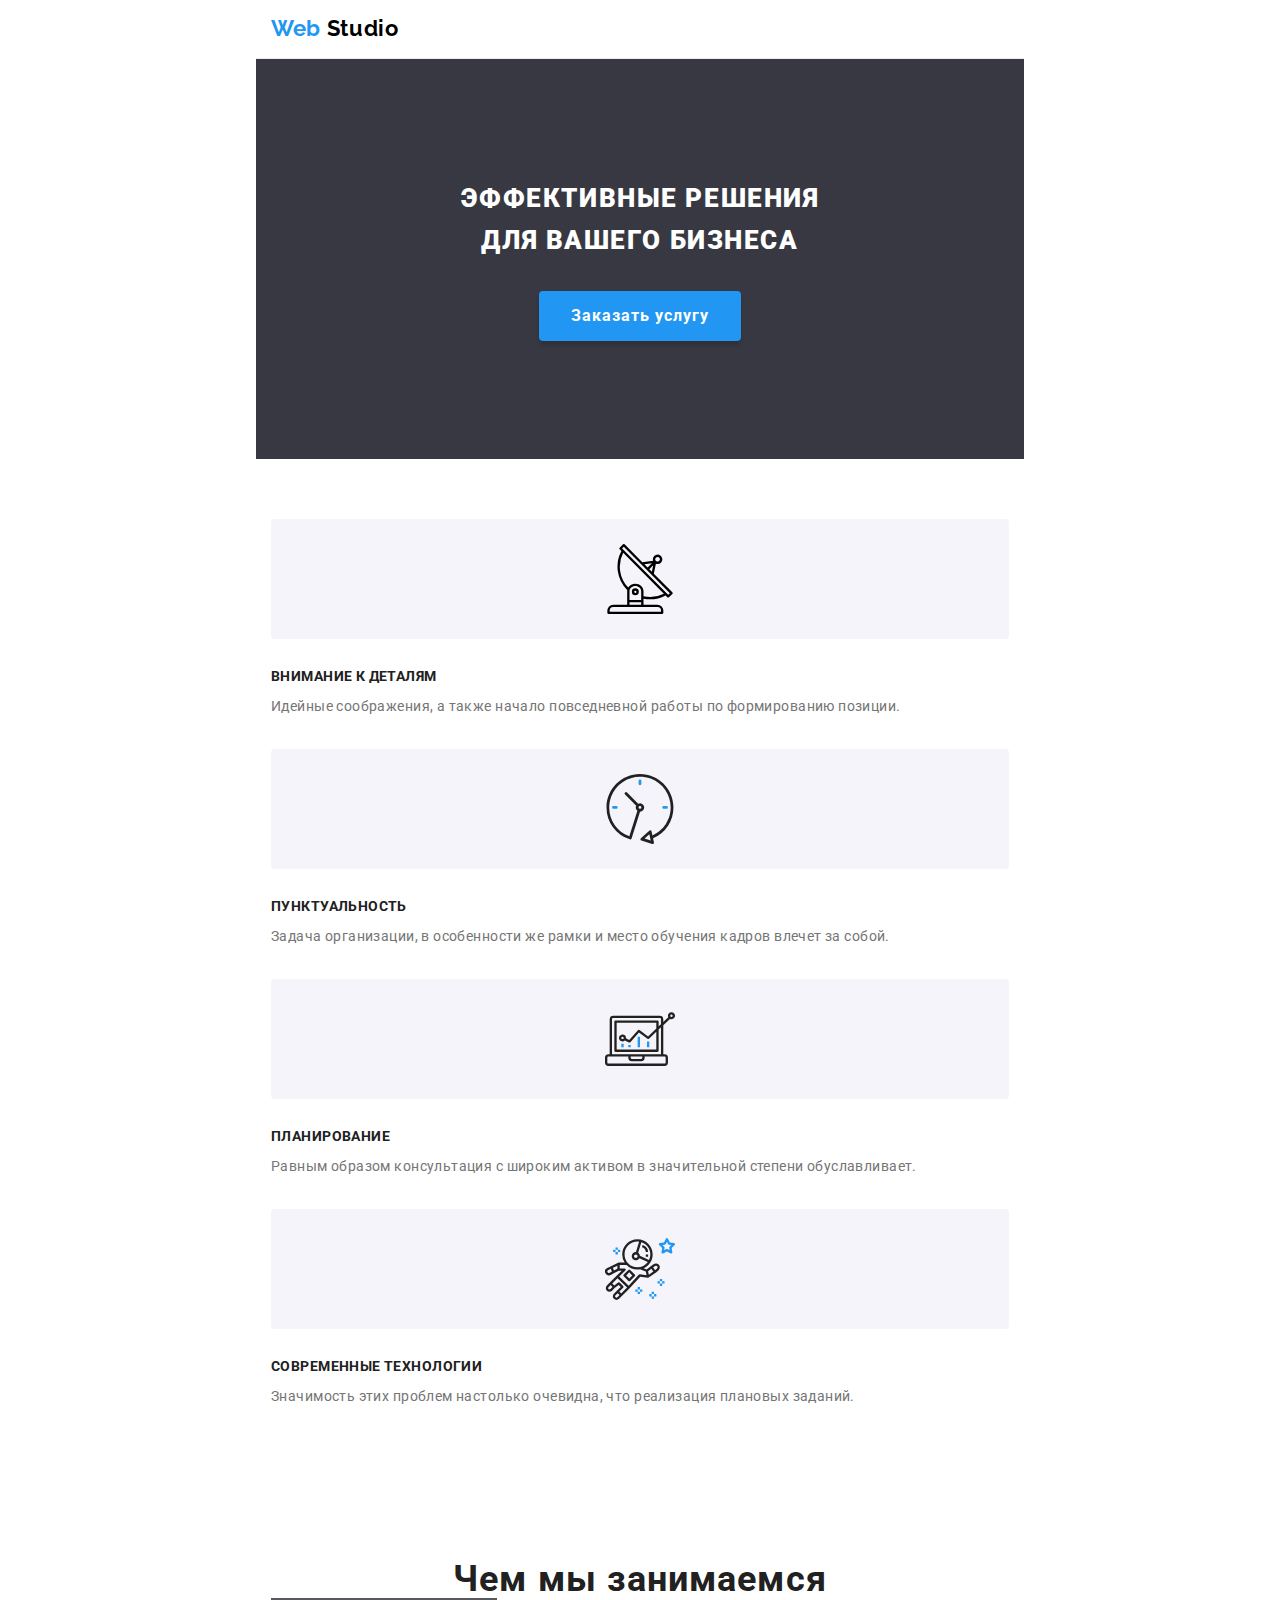
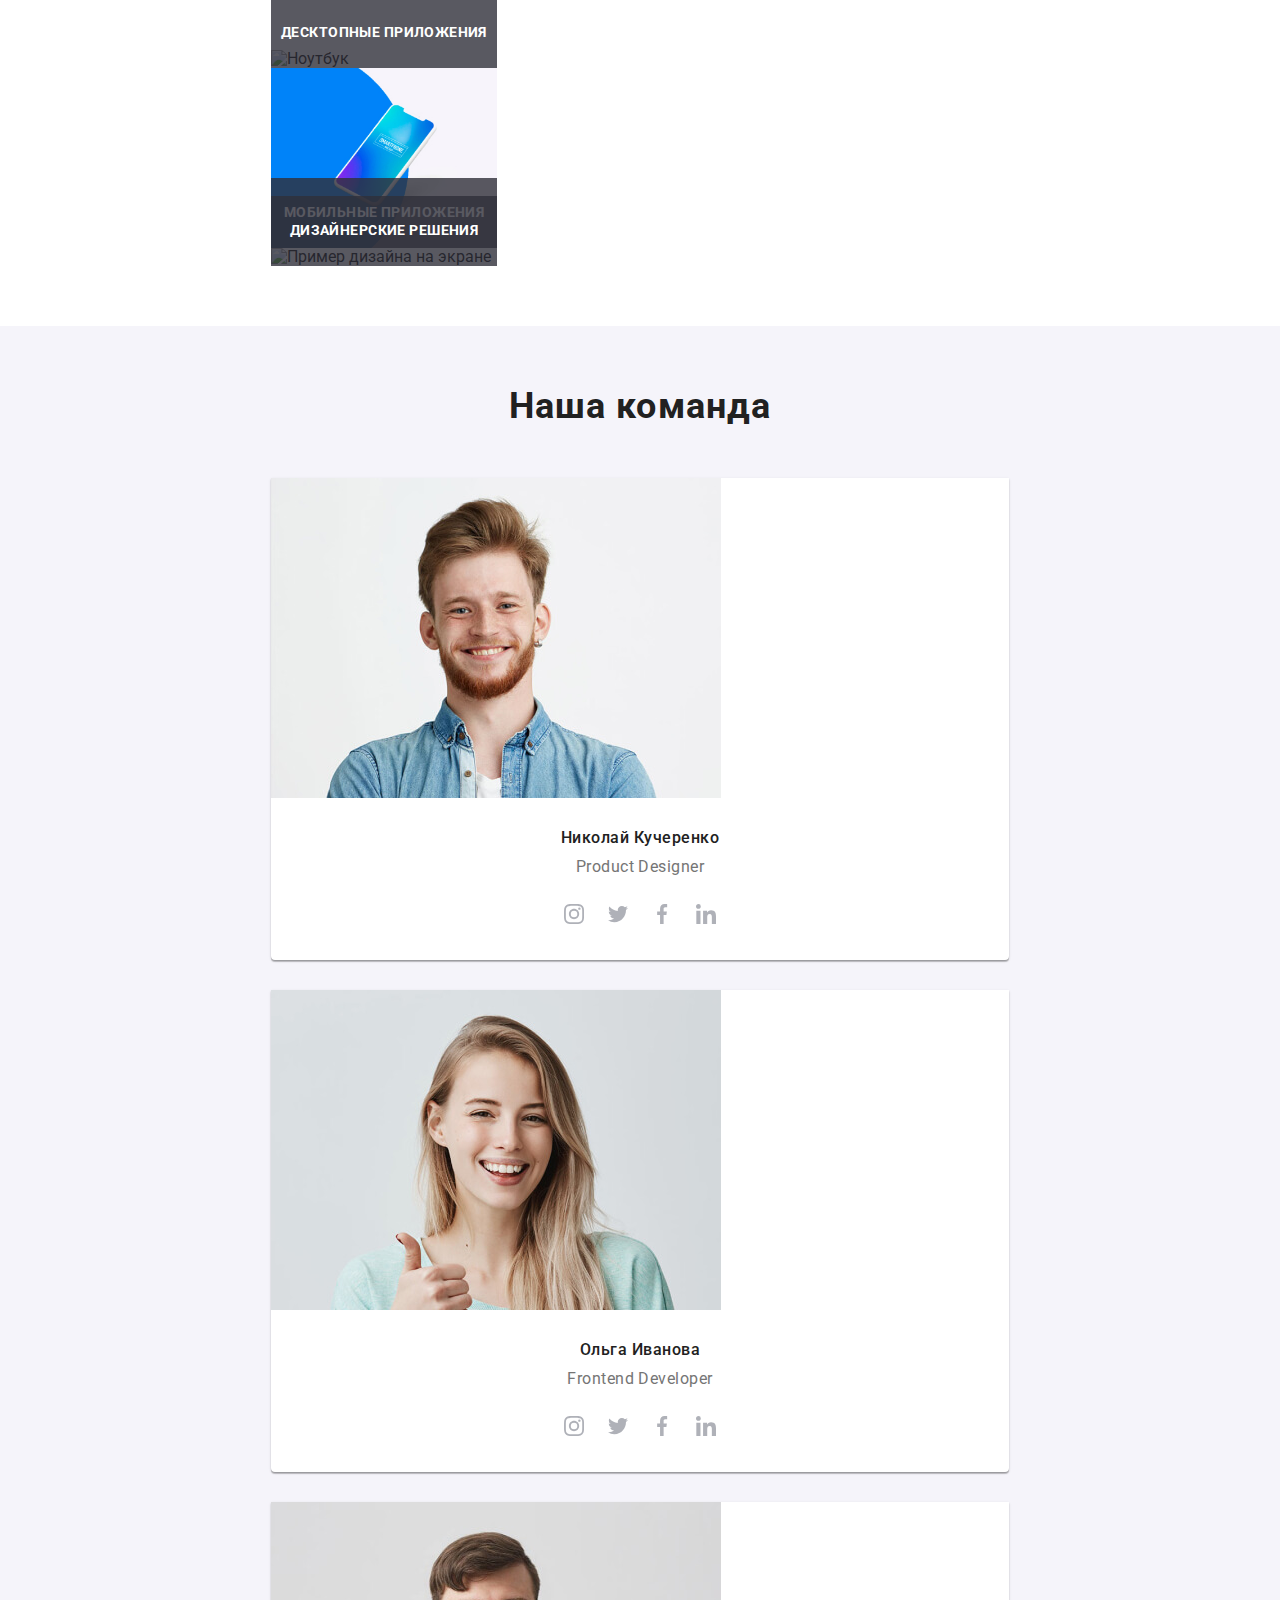
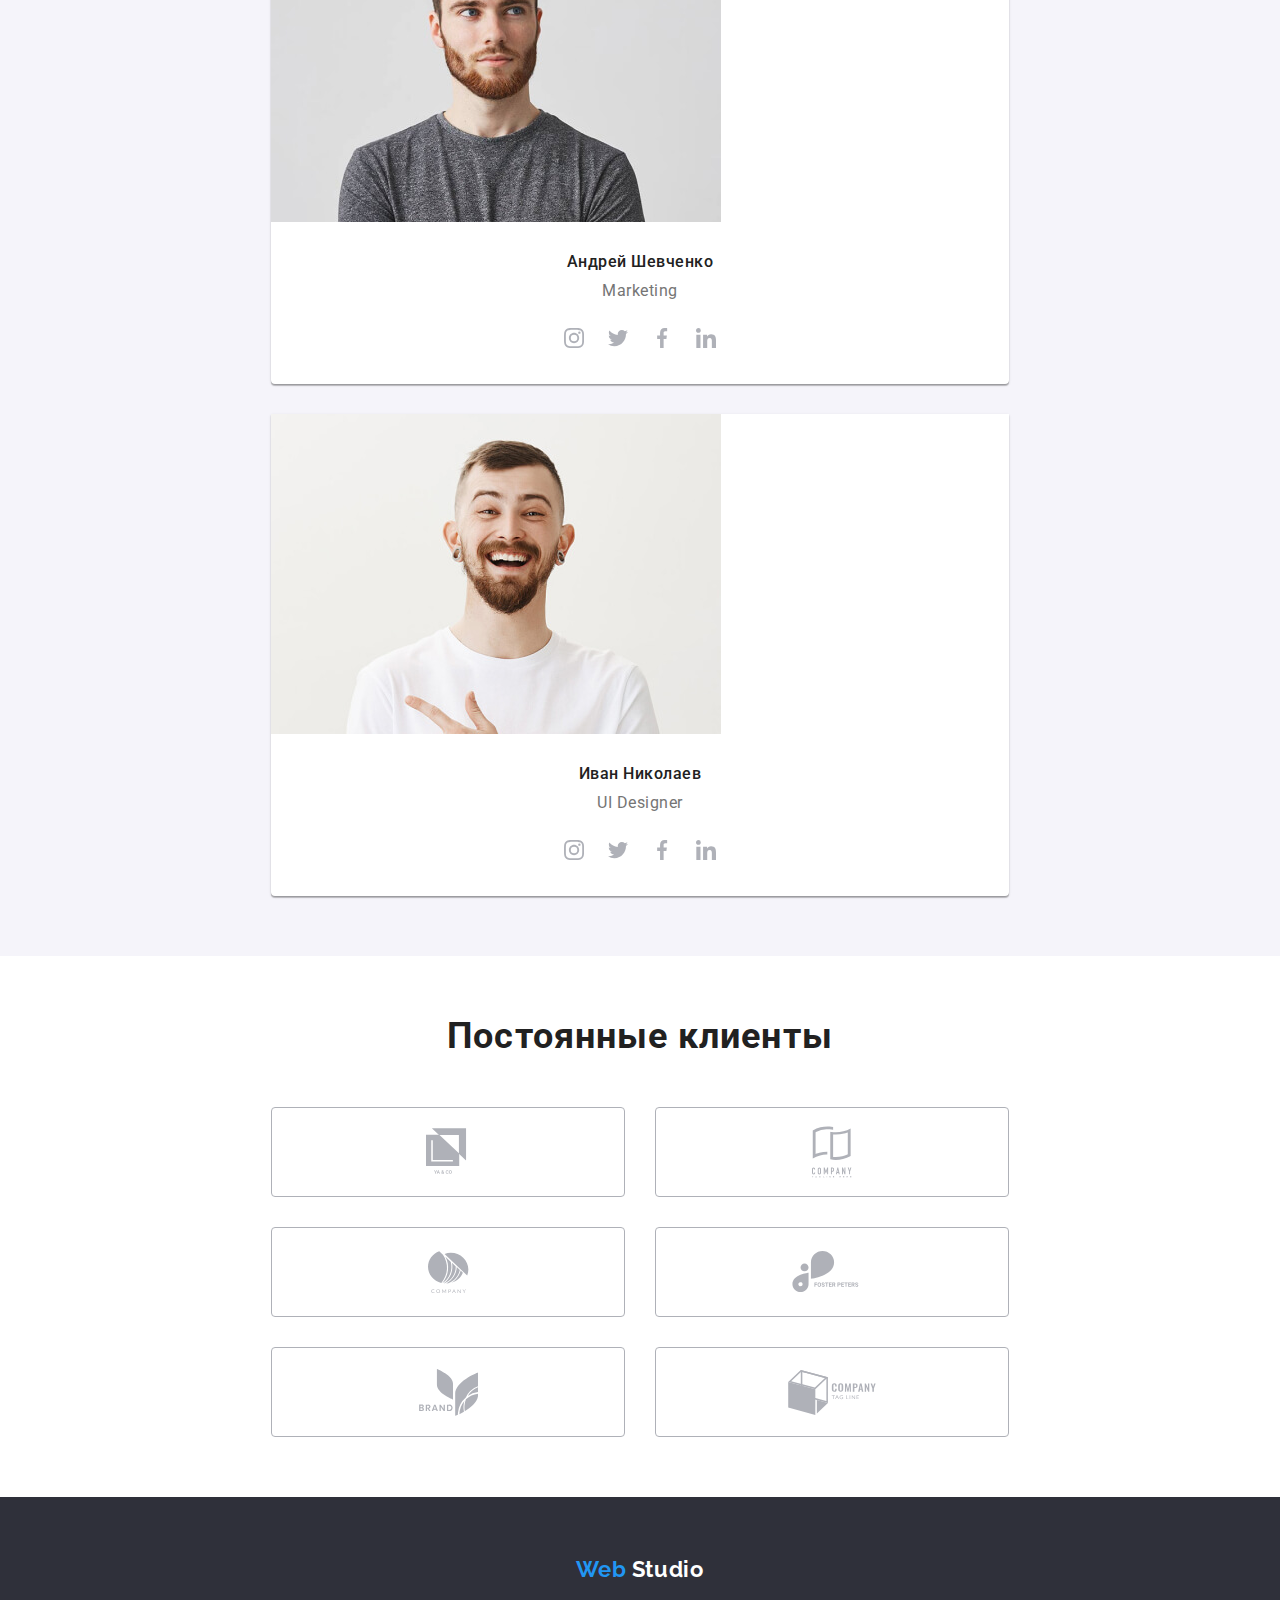
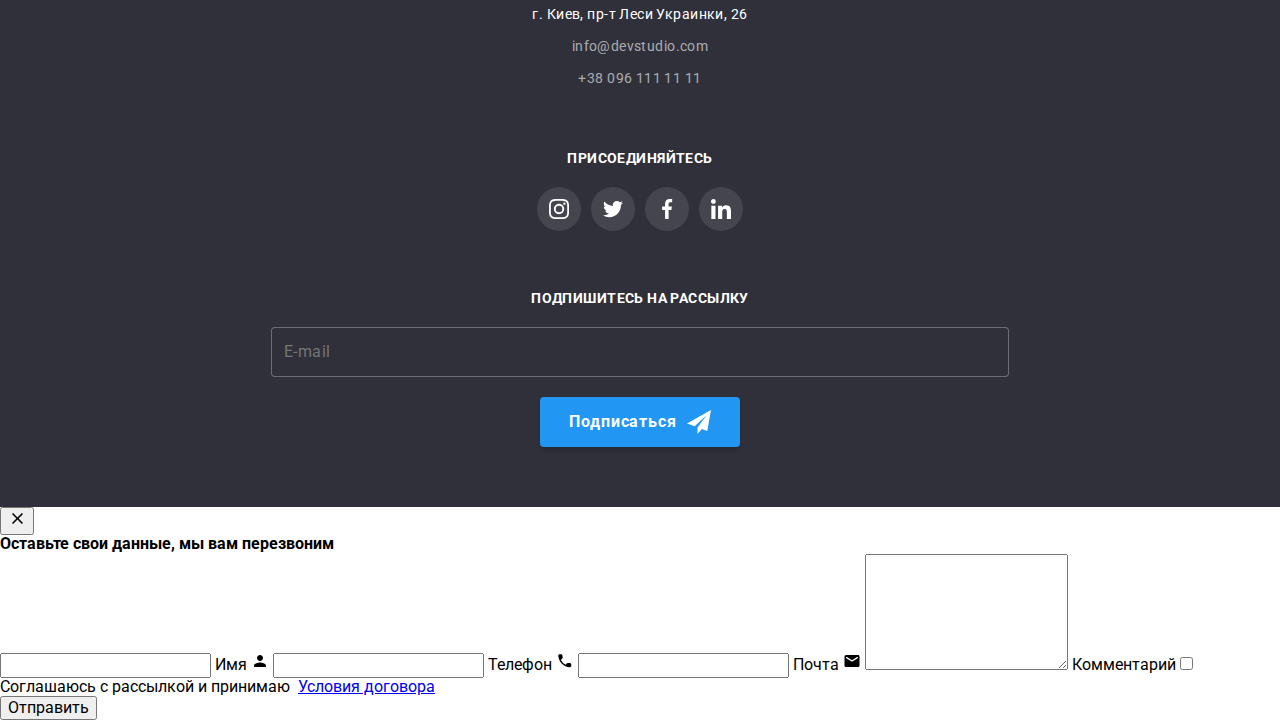
==== index.html @ b55b7151 "Додає mobile стилі для _index окрім _order-modal" ====
<!DOCTYPE html>
<html lang="ru">

<head>
  <meta charset="UTF-8" />
  <meta name="viewport" content="width=device-width, initial-scale=1.0" />
  <title lang="en">Web Studio v.1</title>
  <link href="https://fonts.googleapis.com/css2?family=Raleway:wght@700&family=Roboto:wght@400;500;700;900&display=swap"
    rel="stylesheet" />
  <link rel="stylesheet"
    href="https://cdnjs.cloudflare.com/ajax/libs/modern-normalize/0.6.0/modern-normalize.min.css" />
  <link rel="stylesheet" href="./css/main.min.css" />
</head>

<body>
  <!-- header -->
  <header class="header">
    <div class="header__container">
      <a class="logo" lang="en" href="./index.html">Web <span class="logo__studio">Studio</span></a>
      <div class="header__mobile-menu">
        <nav class="header-nav">
          <ul class="header-nav__list">
            <li class="header-nav__item">
              <a class="header-nav__link header-nav__link--current" href="./index.html">Студия</a>
            </li>
            <li class="header-nav__item">
              <a class="header-nav__link" href="./portfolio.html">Портфолио</a>
            </li>
            <li class="header-nav__item"><a class="header-nav__link" href="">Контакты</a></li>
          </ul>
        </nav>
        <address class="header-address">
          <a class="header-address__link" lang="en" href="mailto:info@devstudio.com"><svg class="header-address__icon"
              width="16px" height="11.2px">
              <use href="./images/symbol-defs.svg#envelope" width="16" height="11.2"></use>
            </svg>info@devstudio.com</a>
          <a class="header-address__link" href="tel:+380961111111"><svg class="header-address__icon" width="10px"
              height="14.94px">
              <use href="./images/symbol-defs.svg#smartphone"></use>
            </svg>+38 096 111 11 11</a>
        </address>
      </div>
    </div>
  </header>
  <!-- main -->
  <main class="index-main">
    <section class="hero">
      <!-- background image -->
      <h1 class="hero__header">
        эффективные решения<br />
        для вашего бизнеса
      </h1>
      <button class="hero__btn" data-open-modal>Заказать услугу</button>
    </section>
    <!-- Преимущества (нужно спрятать h2) -->
    <section class="advantages">
      <div class="advantages__container">
        <h2 class="advantages__header">Преимущества</h2>
        <ul class="advantages__list">
          <li class="advantages__item">
            <div class="advantages__icon-box"><svg class="advantages__icon" aria-label="antenna">
                <use href="./images/symbol-defs.svg#antenna"></use>
              </svg></div>
            <h3 class="advantages__title">Внимание к деталям</h3>
            <p class="advantages__description">
              Идейные соображения, а также начало повседневной работы по
              формированию позиции.
            </p>
          </li>
          <li class="advantages__item">
            <div class="advantages__icon-box">
              <svg class="advantages__icon" aria-label="analog clock">
                <use href="./images/symbol-defs.svg#clock"></use>
              </svg>
            </div>
            <h3 class="advantages__title">Пунктуальность</h3>
            <p class="advantages__description">
              Задача организации, в особенности же рамки и место обучения
              кадров влечет за собой.
            </p>
          </li>
          <li class="advantages__item">
            <div class="advantages__icon-box">
              <svg class="advantages__icon" aria-label="diagram">
                <use href="./images/symbol-defs.svg#diagram"></use>
              </svg>
            </div>
            <h3 class="advantages__title">Планирование</h3>
            <p class="advantages__description">
              Равным образом консультация с широким активом в значительной
              степени обуславливает.
            </p>
          </li>
          <li class="advantages__item">
            <div class="advantages__icon-box">
              <svg class="advantages__icon" aria-label="astronaut">
                <use href="./images/symbol-defs.svg#astronaut"></use>
              </svg>
            </div>
            <h3 class="advantages__title">Современные технологии</h3>
            <p class="advantages__description">
              Значимость этих проблем настолько очевидна, что реализация
              плановых заданий.
            </p>
          </li>
        </ul>
      </div>
    </section>
    <!-- чем мы занимаемся -->
    <section class="works">
      <div class="works__container">
        <h2 class="works__header">Чем мы занимаемся</h2>
        <ul class="works__list">
          <li class="works__item">
            <img srcset="./images/works/Десктопные приложения@x2.jpg x2, ./images/works/Десктопные приложения@x3.jpg x3"
              src="./images/laptop.jpg" width="370" alt="Ноутбук" />
            <h3 class="works__title">Десктопные приложения</h3>
          </li>
          <li class="works__item">
            <img srcset="./images/works/Мобильные приложения@x2.jpg x2, ./images/works/Мобильные приложения@x3.jpg x3"
              src="./images/smartphone.jpg" width="370" alt="Смартфон" />
            <h3 class="works__title">Мобильные приложения</h3>
          </li>
          <li class="works__item">
            <img srcset="./images/works/Дизайнерские решения@x2.jpg x2, ./images/works/Дизайнерские решения@x3.jpg x3"
              src="./images/monitor.jpg" width="370" alt="Пример дизайна на экране" />
            <h3 class="works__title">Дизайнерские решения</h3>
          </li>
        </ul>
      </div>
    </section>
    <!-- наша команда -->
    <section class="team">
      <div class="team__container">
        <h2 class="team__header">Наша команда</h2>
        <ul class="team__list">
          <!-- Николай Кучеренко -->
          <li class="team__item">
            <img srcset="./images/team/1@2x.jpg x2, ./images/team/1@3x.jpg x3" src="./images/team/1.jpg"
              alt="Николай Кучеренко" />
            <h3 class="team__name">Николай Кучеренко</h3>
            <p class="team__profession">Product Designer</p>
            <!-- Cсылки на соц сети -->
            <ul class="social-list">
              <li class="social-list__item">
                <a class="social-list__link" href="">
                  <svg class="social-list__icon" aria-label="instagram">
                    <use href="./images/symbol-defs.svg#instagram"></use>
                  </svg>
                </a>
              </li>
              <li class="social-list__item">
                <a class="social-list__link" href=""><svg class="social-list__icon" aria-label="twitter">
                    <use href="./images/symbol-defs.svg#twitter"></use>
                  </svg></a>
              </li>
              <li class="social-list__item">
                <a class="social-list__link" href=""><svg class="social-list__icon" aria-label="facebook">
                    <use href="./images/symbol-defs.svg#facebook"></use>
                  </svg></a>
              </li>
              <li class="social-list__item">
                <a class="social-list__link" href=""><svg class="social-list__icon" aria-label="linkedin">
                    <use href="./images/symbol-defs.svg#linkedin"></use>
                  </svg></a>
              </li>
            </ul>
          </li>
          <!-- Ольга Иванова -->
          <li class="team__item">
            <img srcset="./images/team/2@2x.jpg x2, ./images/team/2@3x.jpg x3" src="./images/team/2.jpg"
              alt="Marta Stewart" />
            <h3 class="team__name">Ольга Иванова</h3>
            <p class="team__profession">Frontend Developer</p>
            <!-- Cсылки на соц сети -->
            <ul class="social-list">
              <li class="social-list__item">
                <a class="social-list__link" href="">
                  <svg class="social-list__icon" aria-label="instagram">
                    <use href="./images/symbol-defs.svg#instagram"></use>
                  </svg>
                </a>
              </li>
              <li class="social-list__item">
                <a class="social-list__link" href=""><svg class="social-list__icon" aria-label="twitter">
                    <use href="./images/symbol-defs.svg#twitter"></use>
                  </svg></a>
              </li>
              <li class="social-list__item">
                <a class="social-list__link" href=""><svg class="social-list__icon" aria-label="facebook">
                    <use href="./images/symbol-defs.svg#facebook"></use>
                  </svg></a>
              </li>
              <li class="social-list__item">
                <a class="social-list__link" href=""><svg class="social-list__icon" aria-label="linkedin">
                    <use href="./images/symbol-defs.svg#linkedin"></use>
                  </svg></a>
              </li>
            </ul>
          </li>
          <!-- Андрей Шевченко -->
          <li class="team__item">
            <img srcset="./images/team/3@2x.jpg x2, ./images/team/3@3x.jpg x3" src="./images/team/3.jpg"
              alt="Robert Jakis" />
            <h3 class="team__name">Андрей Шевченко</h3>
            <p class="team__profession">Marketing</p>
            <!-- Ссылки на соцсети -->
            <ul class="social-list">
              <li class="social-list__item">
                <a class="social-list__link" href="">
                  <svg class="social-list__icon" aria-label="instagram">
                    <use href="./images/symbol-defs.svg#instagram"></use>
                  </svg>
                </a>
              </li>
              <li class="social-list__item">
                <a class="social-list__link" href=""><svg class="social-list__icon" aria-label="twitter">
                    <use href="./images/symbol-defs.svg#twitter"></use>
                  </svg></a>
              </li>
              <li class="social-list__item">
                <a class="social-list__link" href=""><svg class="social-list__icon" aria-label="facebook">
                    <use href="./images/symbol-defs.svg#facebook"></use>
                  </svg></a>
              </li>
              <li class="social-list__item">
                <a class="social-list__link" href=""><svg class="social-list__icon" aria-label="linkedin">
                    <use href="./images/symbol-defs.svg#linkedin"></use>
                  </svg></a>
              </li>
            </ul>
          </li>
          <!-- Иван Николаев -->
          <li class="team__item">
            <img srcset="./images/team/4@2x.jpg x2, ./images/team/4@3x.jpg x3" src="./images/team/4.jpg"
              alt="Martin Doe" />
            <h3 class="team__name">Иван Николаев</h3>
            <p class="team__profession">UI Designer</p>
            <!-- Cсылки на соц сети -->
            <ul class="social-list">
              <li class="social-list__item">
                <a class="social-list__link" href="">
                  <svg class="social-list__icon" aria-label="instagram">
                    <use href="./images/symbol-defs.svg#instagram"></use>
                  </svg>
                </a>
              </li>
              <li class="social-list__item">
                <a class="social-list__link" href=""><svg class="social-list__icon" aria-label="twitter">
                    <use href="./images/symbol-defs.svg#twitter"></use>
                  </svg></a>
              </li>
              <li class="social-list__item">
                <a class="social-list__link" href=""><svg class="social-list__icon" aria-label="facebook">
                    <use href="./images/symbol-defs.svg#facebook"></use>
                  </svg></a>
              </li>
              <li class="social-list__item">
                <a class="social-list__link" href=""><svg class="social-list__icon" aria-label="linkedin">
                    <use href="./images/symbol-defs.svg#linkedin"></use>
                  </svg></a>
              </li>
            </ul>
          </li>
        </ul>
      </div>
    </section>
    <!-- постоянные клиенты -->
    <section class="clients">
      <div class="clients__container">
        <h2 class="clients__header">Постоянные клиенты</h2>
        <ul class="clients__list">
          <li class="clients__item">
            <a class="clients__link" href=""><svg class="clients__icon" aria-label="client-1 logo" width="44.27"
                height="49.23">
                <use href="./images/symbol-defs.svg#client-1"></use>
              </svg></a>
          </li>
          <li class="clients__item">
            <a class="clients__link" href=""><svg class="clients__icon" aria-label="client-2 logo" width="40"
                height="52">
                <use href="./images/symbol-defs.svg#client-2"></use>
              </svg></a>
          </li>
          <li class="clients__item">
            <a class="clients__link" href=""><svg class="clients__icon" aria-label="client-3 logo" width="41"
                height="42.6">
                <use href="./images/symbol-defs.svg#client-3"></use>
              </svg></a>
          </li>
          <li class="clients__item">
            <a class="clients__link" href=""><svg class="clients__icon" aria-label="client-4 logo" width="79.66"
                height="42.02">
                <use href="./images/symbol-defs.svg#client-4"></use>
              </svg></a>
          </li>
          <li class="clients__item">
            <a class="clients__link" href=""><svg class="clients__icon" aria-label="client-5 logo" width="59"
                height="47">
                <use href="./images/symbol-defs.svg#client-5"></use>
              </svg></a>
          </li>
          <li class="clients__item">
            <a class="clients__link" href=""><svg class="clients__icon" aria-label="client-6 logo" width="88.48"
                height="45.44">
                <use href="./images/symbol-defs.svg#client-6"></use>
              </svg></a>
          </li>
        </ul>
      </div>
    </section>
  </main>
  <!-- footer -->
  <footer class="footer">
    <div class="footer__container">
      <div class="footer__address">
        <a class="logo" lang="en" href="./index.html">Web <span class="logo__studio-white">Studio</span></a>
        <address class="address">
          <p class="address__location">г. Киев, пр-т Леси Украинки, 26</p>
          <a class="address__link mail" lang="en" href="mailto:info@devstudio.com">info@devstudio.com</a>
          <a class="address__link tel" href="tel:+380961111111">+38 096 111 11 11</a>
        </address>
      </div>
      <!-- присоединяйтесь -->
      <div class="connect">
        <b class="connect__title">присоединяйтесь</b>
        <ul class="connect__list">
          <li class="connect__item">
            <a class="connect__link" href="">
              <svg class="connect__icon" aria-label="instagram">
                <use href="./images/symbol-defs.svg#instagram"></use>
              </svg>
            </a>
          </li>
          <li class="connect__item">
            <a class="connect__link" href=""><svg class="connect__icon" aria-label="twitter">
                <use href="./images/symbol-defs.svg#twitter"></use>
              </svg></a>
          </li>
          <li class="connect__item">
            <a class="connect__link" href=""><svg class="connect__icon" aria-label="facebook">
                <use href="./images/symbol-defs.svg#facebook"></use>
              </svg></a>
          </li>
          <li class="connect__item">
            <a class="connect__link" href=""><svg class="connect__icon" aria-label="linkedin">
                <use href="./images/symbol-defs.svg#linkedin"></use>
              </svg></a>
          </li>
        </ul>
      </div>
      <!-- подписаться на рассылку -->
      <div class="subscribe">
        <!-- e-mail -->
        <b class="subscribe__title">Подпишитесь на рассылку</b>
        <form class="subscribe__form" action="#" method="POST">
          <label for="subscribe-email"></label>
          <input class="subscribe__input" type="email" id="subscribe-email" placeholder="E-mail">
          <button class="subscribe__btn"><span>Подписаться</span>
            <svg class="subscribe__icon" aria-label="icon-send" width="24" height="24">
              <use href="./images/symbol-defs.svg#icon_send"></use>
            </svg>
          </button>
        </form>
      </div>
    </div>
  </footer>
  <div class="backdrop is-hidden" data-backdrop>
    <div class="order-modal">
      <button class="order-modal__close-btn" data-close-modal>
        <svg class="order-modal__icon" aria-label="icon-close" width="18" height="18">
          <use href="./images/symbol-defs.svg#close-black"></use>
        </svg>
      </button>
      <form class="order-form" action="#" method="POST">
        <b class="order-form__header">Оставьте свои данные, мы вам перезвоним</b>
        <div class="order-form__content" role="group">
          <label class="order-form__form-field">
            <input class="order-form__input" type="text" name="client-name" placeholder=" ">
            <span class="order-form__title">Имя</span>
            <svg class="order-form__icon" width="18" height="18">
              <use href="./images/symbol-defs.svg#person-black"></use>
            </svg>
          </label>
          <label class="order-form__form-field">
            <input class="order-form__input" type="tel" name="client-tel" placeholder=" ">
            <span class="order-form__title">Телефон</span>
            <svg class="order-form__icon" width="18" height="18">
              <use href="./images/symbol-defs.svg#phone-black"></use>
            </svg>
          </label>
          <label class="order-form__form-field">
            <input class="order-form__input" type="email" name="client-email" placeholder=" ">
            <span class="order-form__title">Почта</span>
            <svg class="order-form__icon" width="18" height="18">
              <use href="./images/symbol-defs.svg#email-black"></use>
            </svg>
          </label>
          <label class="order-form__form-field">
            <textarea class="order-form__comment" name="comment" rows="6" placeholder=" "></textarea>
            <span class="order-form__comment-title">Комментарий</span>
          </label>
          <label class="order-form__conditions">
            <input class="order-form__checkbox" type="checkbox" name="conditions">
            <span class="order-form__checkbox-custom"></span>
            <span class="order-form__conditions-title">Соглашаюсь с рассылкой и принимаю&nbsp;</span>
            <a class="order-form__conditions-link" href="#">Условия договора</a>
          </label>
        </div>
        <button class="order-form__submit-btn" type="submit">Отправить</button>
      </form>
    </div>
  </div>
  <script>
    const refs = {
      openModalBtn: document.querySelector('[data-open-modal]'),
      closeModalBtn: document.querySelector('[data-close-modal]'),
      backdrop: document.querySelector('[data-backdrop]'),
    };

    refs.openModalBtn.addEventListener('click', toggleModal);
    refs.closeModalBtn.addEventListener('click', toggleModal);

    refs.backdrop.addEventListener('click', logBackdropClick);

    function toggleModal() {
      refs.backdrop.classList.toggle('is-hidden');
    }

    function logBackdropClick() {
      console.log('Это клик в бекдроп');
    }
  </script>
  <script>
    (() => {
      document
        .querySelector('.order-form')
        .addEventListener('submit', e => {
          e.preventDefault();

          new FormData(e.currentTarget).forEach((value, name) =>
            console.log(`${name}: ${value}`),
          );

          e.currentTarget.reset();
        });
    })();
  </script>
</body>

</html>
---- css/main.min.css ----
body{margin:0;font-family:roboto, sans-serif}img{display:block;max-width:100%}.connect__title,.subscribe__title{display:block;font-weight:bold;font-size:14px;line-height:1.14;letter-spacing:0.03em;text-transform:uppercase}.hero__btn,.subscribe__btn{background-color:#2196f3;color:#fff;font-weight:700;font-size:16px;line-height:1.87;letter-spacing:0.06em;border:0;border-radius:4px;-webkit-box-shadow:0px 4px 4px rgba(0,0,0,0.15);box-shadow:0px 4px 4px rgba(0,0,0,0.15);cursor:pointer}.header__container,.hero,.advantages__container,.works__container,.team__container,.clients__container,.footer__container{margin:0 auto;padding:0 15px}@media screen and (min-width: 480px){.header__container,.hero,.advantages__container,.works__container,.team__container,.clients__container,.footer__container{width:480px}}@media screen and (min-width: 768px){.header__container,.hero,.advantages__container,.works__container,.team__container,.clients__container,.footer__container{width:768px}}.works__header,.team__header,.clients__header{margin-top:0;margin-bottom:30px;text-align:center;color:#212121;font-weight:700;font-size:36px;letter-spacing:0.03em}@media screen and (min-width: 1200px){.works__header,.team__header,.clients__header{margin-bottom:50px}}.advantages,.works,.team,.clients{padding:94px 0}@media screen and (max-width: 1599px){.advantages,.works,.team,.clients{padding:60px 0}}.social-list__icon,.connect__icon{display:block;width:20px;height:20px;fill:currentColor}.social-list__link,.connect__link{display:block;padding:12px 12px;border:0;border-radius:50%}.header__container .logo,.footer__address .logo{font-family:raleway;color:#2196f3;font-weight:700;font-size:22px;line-height:1.18;letter-spacing:0.03em;text-decoration:none}.advantages__header{position:absolute;clip:rect(0 0 0 0);width:1px;height:1px;margin:-1px}.header--portfolio{border-bottom:1px solid #ececec}.header__container{padding:16px 15px;position:relative;display:-webkit-box;display:-ms-flexbox;display:flex;-webkit-box-align:center;-ms-flex-align:center;align-items:center;border-bottom:1px solid #ececec}.header__container .logo__studio{color:#000000}.header__mobile-menu{display:none;position:absolute;top:100%;left:0;width:100%;padding:60px 0;background-color:#fff;border-top:1px solid #ececec}.header__mobile-menu.is-open{display:block}.header-nav__list{list-style-type:none}@media screen and (min-width: 480px){.header-nav__list{margin:0;text-align:center;margin-bottom:60px;padding:0}}.header-nav__item{display:block}.header-nav__link{position:relative;display:inline-block;padding:32px 0;color:var(--dark-gray-color);font-weight:500;font-size:14px;line-height:1.14;letter-spacing:0.02em;text-decoration:none;-webkit-transition:color 250ms cubic-bezier(0.4, 0, 0.2, 1);transition:color 250ms cubic-bezier(0.4, 0, 0.2, 1)}.header-nav__link:hover,.header-nav__link:focus,.header-nav__link--current{color:#2196f3}@media screen and (min-width: 480px){.header-nav__link{padding:8px 0}}.header-nav__link--current::before{position:absolute;content:"";display:block;width:100%;height:4px;bottom:0;left:0;background-color:#2196f3;border-radius:2px;-webkit-transition:250ms cubic-bezier(0.4, 0, 0.2, 1);transition:250ms cubic-bezier(0.4, 0, 0.2, 1)}.header-address{display:-webkit-box;display:-ms-flexbox;display:flex;-webkit-box-align:center;-ms-flex-align:center;align-items:center;margin-left:auto}@media screen and (min-width: 480px){.header-address{display:block}}.header-address__link{display:block;text-align:center;color:#757575;font-style:normal;font-weight:500;font-size:14px;line-height:1.14;letter-spacing:0.02em;text-decoration:none;-webkit-transition:color 250ms cubic-bezier(0.4, 0, 0.2, 1);transition:color 250ms cubic-bezier(0.4, 0, 0.2, 1)}.header-address__link:not(:last-child){margin-right:30px}@media screen and (min-width: 480px){.header-address__link:not(:last-child){margin:0 0 16px 0}}.header-address__link:hover,.header-address__link:focus{color:#2196f3}.header-address__icon{margin-right:10px;fill:currentColor;-webkit-transition:fill 250ms cubic-bezier(0.4, 0, 0.2, 1);transition:fill 250ms cubic-bezier(0.4, 0, 0.2, 1)}.hero{padding:118px 15px;text-align:center;background-color:rgba(47,48,58,0.8);background-image:-webkit-gradient(linear, left top, left bottom, from(rgba(47,48,58,0.8)), to(rgba(47,48,58,0.8))),url(../images/hero-mobile.jpg);background-image:linear-gradient(rgba(47,48,58,0.8), rgba(47,48,58,0.8)),url(../images/hero-mobile.jpg);background-repeat:no-repeat;background-size:cover}@media screen and (min-width: 768px) and (max-width: 1199px){.hero{padding:118px 204px;background-image:-webkit-gradient(linear, left top, left bottom, from(rgba(47,48,58,0.8)), to(rgba(47,48,58,0.8))),url(../images/hero-tablet.jpg);background-image:linear-gradient(rgba(47,48,58,0.8), rgba(47,48,58,0.8)),url(../images/hero-tablet.jpg)}}@media screen and (min-width: 1200px){.hero{background-image:-webkit-gradient(linear, left top, left bottom, from(rgba(47,48,58,0.8)), to(rgba(47,48,58,0.8))),url(../images/header-img.jpg);background-image:linear-gradient(rgba(47,48,58,0.8), rgba(47,48,58,0.8)),url(../images/header-img.jpg)}}.hero__header{margin:0 0 30px 0;color:#fff;font-weight:900;font-size:44px;line-height:1.36;letter-spacing:0.06em;text-transform:uppercase}@media screen and (max-width: 1599px){.hero__header{font-weight:900;font-size:26px;line-height:1.62}}.hero__btn{display:inline-block;padding:10px 32px;text-align:center}.advantages__list{padding:0;margin:0}.advantages__item{display:block;margin-bottom:30px}.advantages__icon-box{margin-bottom:30px;height:120px;padding:25px 100px;background-color:#f5f4fa;border-radius:4px;text-align:center}.advantages__icon{width:70px;height:70px}.advantages__title{margin:0 0 10px 0;color:#212121;font-weight:700;font-size:14px;line-height:1.14;letter-spacing:0.03em;text-transform:uppercase;text-align:center}@media screen and (min-width: 768px){.advantages__title{text-align:left}}.advantages__description{margin:0;color:#757575;font-weight:400;font-size:14px;line-height:1.71;letter-spacing:0.03em}.works{display:none}@media screen and (min-width: 1200px){.works{display:block}}.works__list{margin:0;padding:0;-webkit-box-pack:justify;-ms-flex-pack:justify;justify-content:space-between;list-style-type:none}.works__item{position:relative;width:calc((100% - 60px) / 3)}.works__title{position:absolute;bottom:0;width:100%;margin:0;padding:27px 0;text-align:center;background-color:rgba(47,48,58,0.8);color:#fff;font-weight:700;font-size:14px;line-height:1.14;letter-spacing:0.03em;text-transform:uppercase}.team{background-color:#f5f4fa}.team__list{margin:0;padding:0;list-style-type:none}.team__item{padding-bottom:24px;text-align:center;background-color:#fff;-webkit-box-shadow:0px 2px 1px rgba(0,0,0,0.2),0px 1px 1px rgba(0,0,0,0.14),0px 1px 3px rgba(0,0,0,0.12);box-shadow:0px 2px 1px rgba(0,0,0,0.2),0px 1px 1px rgba(0,0,0,0.14),0px 1px 3px rgba(0,0,0,0.12);border-radius:0px 0px 4px 4px}.team__item:not(:last-child){margin-bottom:30px}.team__name{margin:30px 0 0 0;color:#212121;font-weight:500;font-size:16px;line-height:1.19;letter-spacing:0.03em}.team__profession{margin:10px 0 0 0;padding:0;color:#757575;font-weight:400;font-size:16px;line-height:1.19;letter-spacing:0.03em}.social-list{padding:0;margin-top:16px;display:-webkit-box;display:-ms-flexbox;display:flex;-webkit-box-pack:center;-ms-flex-pack:center;justify-content:center;list-style-type:none}.social-list__link{text-align:center;color:#afb1b8;-webkit-transition:250ms cubic-bezier(0.4, 0, 0.2, 1);transition:250ms cubic-bezier(0.4, 0, 0.2, 1)}.social-list__link:not(:last-child){margin-right:10px}.social-list__link:hover,.social-list__link:focus{background-color:#2196f3;color:#fff}.clients__list{display:-webkit-box;display:-ms-flexbox;display:flex;-ms-flex-wrap:wrap;flex-wrap:wrap;list-style-type:none;margin:-15px;padding:0}.clients__item{margin:15px;padding:0;width:calc((100% - 60px) / 2)}.clients__link{display:-webkit-box;display:-ms-flexbox;display:flex;-webkit-box-pack:center;-ms-flex-pack:center;justify-content:center;-webkit-box-align:center;-ms-flex-align:center;align-items:center;margin:0;height:90px;border:1px solid #afb1b8;border-radius:4px;color:#afb1b8;-webkit-transition:250ms cubic-bezier(0.4, 0, 0.2, 1);transition:250ms cubic-bezier(0.4, 0, 0.2, 1)}.clients__link:hover,.clients__linklink{border-color:#2196f3;color:#2196f3}.clients__icon{fill:currentColor}.footer{background-color:#2f303a;color:#fff;padding:60px 0;text-align:center}.footer__address{margin-bottom:60px}.footer__address .logo{display:block;margin-bottom:20px}.footer__address .logo__studio-white{color:#fff}.address{font-style:normal;text-align:center}.address__location{display:block;margin:0 0 8px 0;font-weight:400;font-size:14px;line-height:1.71;letter-spacing:0.03em}.address__link{display:block;color:rgba(255,255,255,0.6);font-weight:400;font-size:14px;line-height:1.71;letter-spacing:0.03em;text-decoration:none;-webkit-transition:250ms cubic-bezier(0.4, 0, 0.2, 1);transition:250ms cubic-bezier(0.4, 0, 0.2, 1)}.address__link:not(:last-child){margin-bottom:8px}.address__link:hover,.address__link:focus{color:#2196f3}.connect{display:block;margin-bottom:60px}.connect__title,.subscribe__title{margin-bottom:20px}.connect__list{display:-webkit-box;display:-ms-flexbox;display:flex;-webkit-box-pack:center;-ms-flex-pack:center;justify-content:center;margin:0;padding:0;list-style-type:none}.connect__item:not(:last-child){margin-right:10px}.connect__link{background-color:rgba(255,255,255,0.1);color:#fff;-webkit-transition:250ms cubic-bezier(0.4, 0, 0.2, 1);transition:250ms cubic-bezier(0.4, 0, 0.2, 1)}.connect__link:hover,.connect__link:focus{background-color:#2196f3}.subscribe__input{display:block;width:100%;margin-bottom:20px;padding:9px 12px;border:1px solid rgba(255,255,255,0.3);border-radius:4px;color:rgba(255,255,255,0.6);background-color:#2f303a;font-weight:400;font-size:16px;line-height:1.87;letter-spacing:0.03em;outline:none}.subscribe__btn{display:-webkit-inline-box;display:-ms-inline-flexbox;display:inline-flex;-webkit-box-align:center;-ms-flex-align:center;align-items:center;margin:0;width:200px;height:50px;align-items:center;-webkit-box-pack:center;-ms-flex-pack:center;justify-content:center}.subscribe__icon{margin-left:10px}
/*# sourceMappingURL=main.min.css.map */
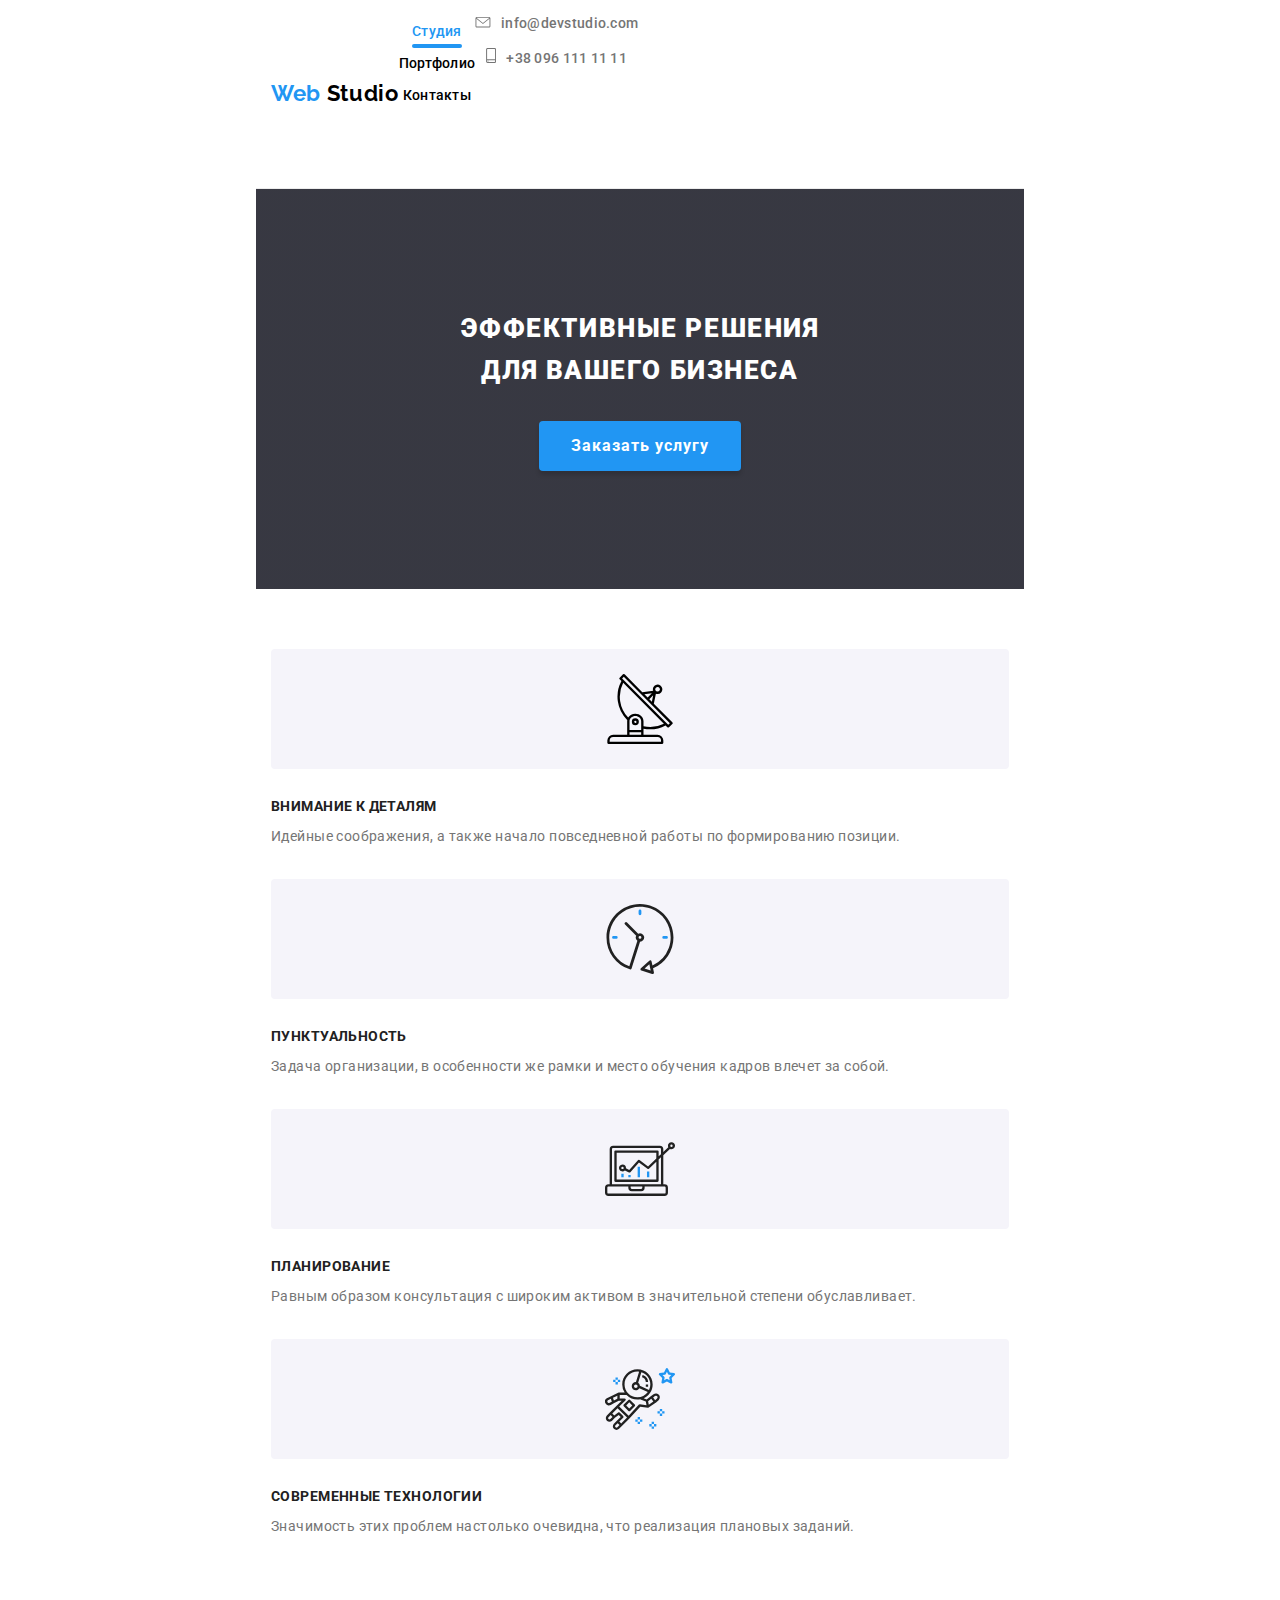
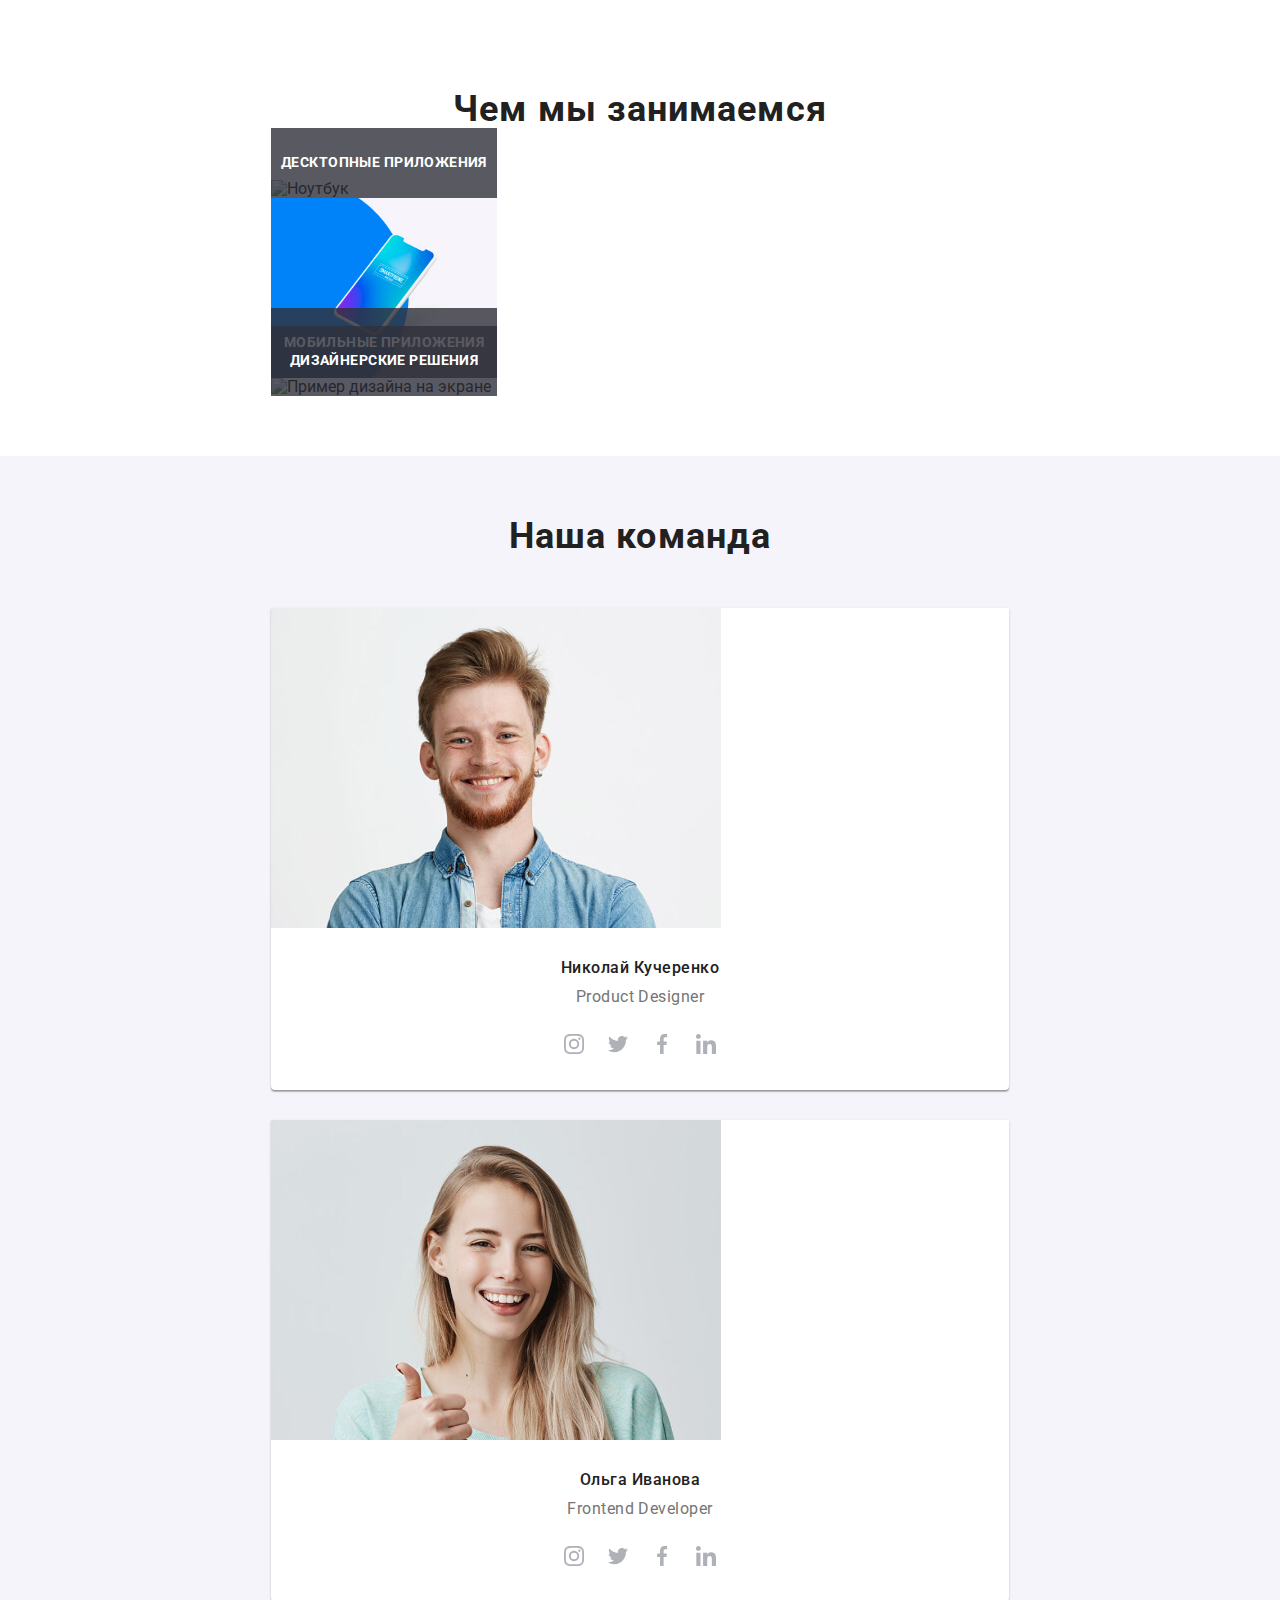
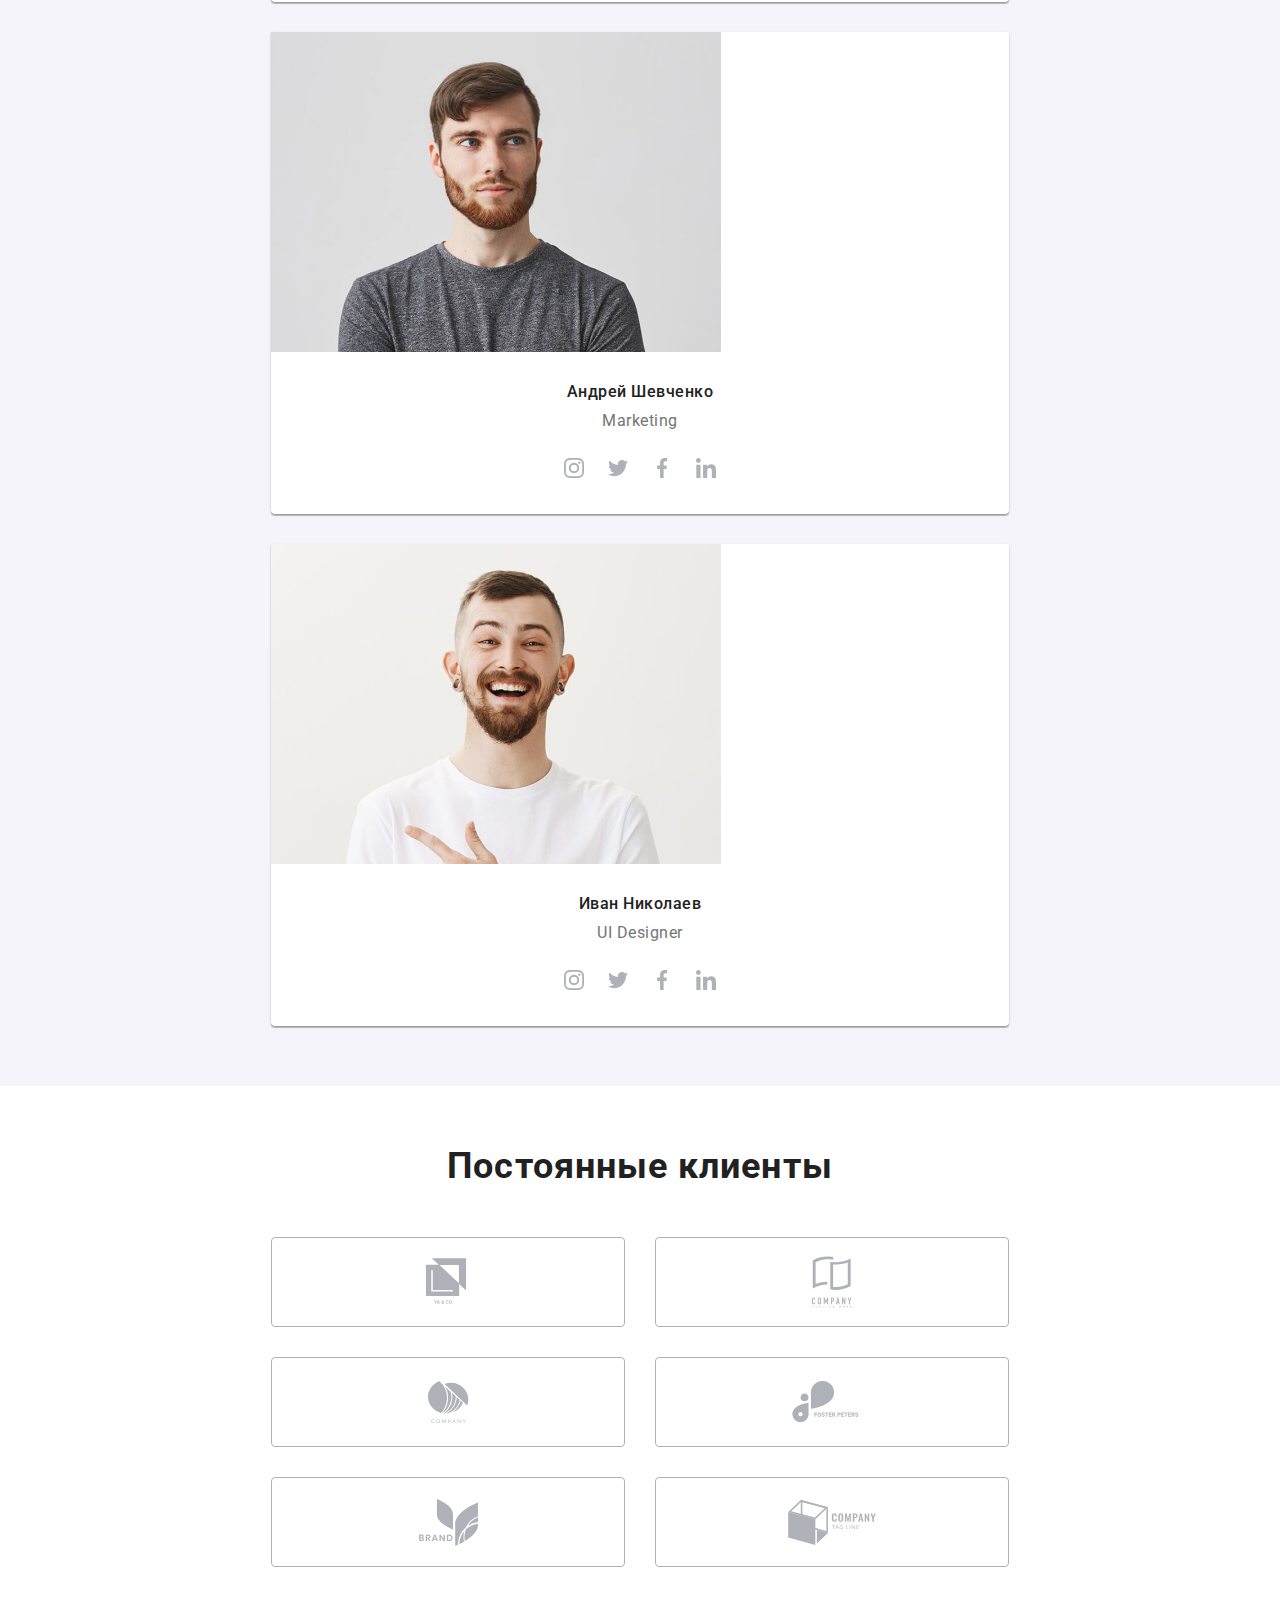
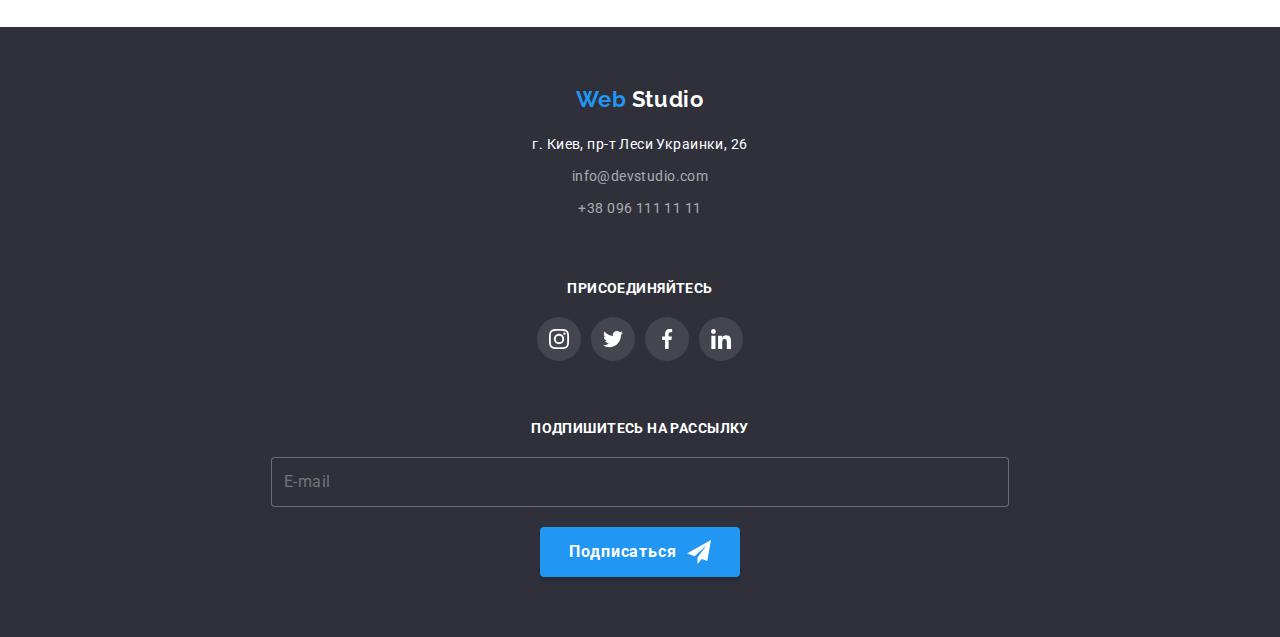
==== commit 2326e1d0: "Додає стилі для мобільної версії" ====
--- a/index.html
+++ b/index.html
@@ -17,7 +17,13 @@
   <header class="header">
     <div class="header__container">
       <a class="logo" lang="en" href="./index.html">Web <span class="logo__studio">Studio</span></a>
-      <div class="header__mobile-menu">
+      <button type="button" class="menu-button" aria-expanded="false" aria-controls="menu-container" data-menu-button>
+        <svg class="menu-icon" width="40" height="40" aria-label="Переключатель мобильного меню">
+          <use class="icon-menu" href="./images/symbol-defs.svg#menu"></use>
+          <use class="icon-cross" href="./images/symbol-defs.svg#cross"></use>
+        </svg>
+      </button>
+      <div class="menu-container" id="menu-container" data-menu>
         <nav class="header-nav">
           <ul class="header-nav__list">
             <li class="header-nav__item">
@@ -402,6 +408,8 @@
           </label>
           <label class="order-form__conditions">
             <input class="order-form__checkbox" type="checkbox" name="conditions">
+            <!-- <p class="order-form__conditions-title">Соглашаюсь с рассылкой и принимаю&nbsp;<a class="order-form__conditions-link" href="#">Условия
+                договора</a></p> -->
             <span class="order-form__checkbox-custom"></span>
             <span class="order-form__conditions-title">Соглашаюсь с рассылкой и принимаю&nbsp;</span>
             <a class="order-form__conditions-link" href="#">Условия договора</a>
@@ -411,7 +419,7 @@
       </form>
     </div>
   </div>
-  <script>
+  <!-- <script>
     const refs = {
       openModalBtn: document.querySelector('[data-open-modal]'),
       closeModalBtn: document.querySelector('[data-close-modal]'),
@@ -445,7 +453,10 @@
           e.currentTarget.reset();
         });
     })();
-  </script>
+  </script> -->
+  <script src="./js/menu.js"></script>
+  <script src="./js/modal.js"></script>
 </body>
+</body>
 
 </html>--- a/css/main.min.css
+++ b/css/main.min.css
@@ -1,2 +1,2 @@
-body{margin:0;font-family:roboto, sans-serif}img{display:block;max-width:100%}.connect__title,.subscribe__title{display:block;font-weight:bold;font-size:14px;line-height:1.14;letter-spacing:0.03em;text-transform:uppercase}.hero__btn,.subscribe__btn{background-color:#2196f3;color:#fff;font-weight:700;font-size:16px;line-height:1.87;letter-spacing:0.06em;border:0;border-radius:4px;-webkit-box-shadow:0px 4px 4px rgba(0,0,0,0.15);box-shadow:0px 4px 4px rgba(0,0,0,0.15);cursor:pointer}.header__container,.hero,.advantages__container,.works__container,.team__container,.clients__container,.footer__container{margin:0 auto;padding:0 15px}@media screen and (min-width: 480px){.header__container,.hero,.advantages__container,.works__container,.team__container,.clients__container,.footer__container{width:480px}}@media screen and (min-width: 768px){.header__container,.hero,.advantages__container,.works__container,.team__container,.clients__container,.footer__container{width:768px}}.works__header,.team__header,.clients__header{margin-top:0;margin-bottom:30px;text-align:center;color:#212121;font-weight:700;font-size:36px;letter-spacing:0.03em}@media screen and (min-width: 1200px){.works__header,.team__header,.clients__header{margin-bottom:50px}}.advantages,.works,.team,.clients{padding:94px 0}@media screen and (max-width: 1599px){.advantages,.works,.team,.clients{padding:60px 0}}.social-list__icon,.connect__icon{display:block;width:20px;height:20px;fill:currentColor}.social-list__link,.connect__link{display:block;padding:12px 12px;border:0;border-radius:50%}.header__container .logo,.footer__address .logo{font-family:raleway;color:#2196f3;font-weight:700;font-size:22px;line-height:1.18;letter-spacing:0.03em;text-decoration:none}.advantages__header{position:absolute;clip:rect(0 0 0 0);width:1px;height:1px;margin:-1px}.header--portfolio{border-bottom:1px solid #ececec}.header__container{padding:16px 15px;position:relative;display:-webkit-box;display:-ms-flexbox;display:flex;-webkit-box-align:center;-ms-flex-align:center;align-items:center;border-bottom:1px solid #ececec}.header__container .logo__studio{color:#000000}.header__mobile-menu{display:none;position:absolute;top:100%;left:0;width:100%;padding:60px 0;background-color:#fff;border-top:1px solid #ececec}.header__mobile-menu.is-open{display:block}.header-nav__list{list-style-type:none}@media screen and (min-width: 480px){.header-nav__list{margin:0;text-align:center;margin-bottom:60px;padding:0}}.header-nav__item{display:block}.header-nav__link{position:relative;display:inline-block;padding:32px 0;color:var(--dark-gray-color);font-weight:500;font-size:14px;line-height:1.14;letter-spacing:0.02em;text-decoration:none;-webkit-transition:color 250ms cubic-bezier(0.4, 0, 0.2, 1);transition:color 250ms cubic-bezier(0.4, 0, 0.2, 1)}.header-nav__link:hover,.header-nav__link:focus,.header-nav__link--current{color:#2196f3}@media screen and (min-width: 480px){.header-nav__link{padding:8px 0}}.header-nav__link--current::before{position:absolute;content:"";display:block;width:100%;height:4px;bottom:0;left:0;background-color:#2196f3;border-radius:2px;-webkit-transition:250ms cubic-bezier(0.4, 0, 0.2, 1);transition:250ms cubic-bezier(0.4, 0, 0.2, 1)}.header-address{display:-webkit-box;display:-ms-flexbox;display:flex;-webkit-box-align:center;-ms-flex-align:center;align-items:center;margin-left:auto}@media screen and (min-width: 480px){.header-address{display:block}}.header-address__link{display:block;text-align:center;color:#757575;font-style:normal;font-weight:500;font-size:14px;line-height:1.14;letter-spacing:0.02em;text-decoration:none;-webkit-transition:color 250ms cubic-bezier(0.4, 0, 0.2, 1);transition:color 250ms cubic-bezier(0.4, 0, 0.2, 1)}.header-address__link:not(:last-child){margin-right:30px}@media screen and (min-width: 480px){.header-address__link:not(:last-child){margin:0 0 16px 0}}.header-address__link:hover,.header-address__link:focus{color:#2196f3}.header-address__icon{margin-right:10px;fill:currentColor;-webkit-transition:fill 250ms cubic-bezier(0.4, 0, 0.2, 1);transition:fill 250ms cubic-bezier(0.4, 0, 0.2, 1)}.hero{padding:118px 15px;text-align:center;background-color:rgba(47,48,58,0.8);background-image:-webkit-gradient(linear, left top, left bottom, from(rgba(47,48,58,0.8)), to(rgba(47,48,58,0.8))),url(../images/hero-mobile.jpg);background-image:linear-gradient(rgba(47,48,58,0.8), rgba(47,48,58,0.8)),url(../images/hero-mobile.jpg);background-repeat:no-repeat;background-size:cover}@media screen and (min-width: 768px) and (max-width: 1199px){.hero{padding:118px 204px;background-image:-webkit-gradient(linear, left top, left bottom, from(rgba(47,48,58,0.8)), to(rgba(47,48,58,0.8))),url(../images/hero-tablet.jpg);background-image:linear-gradient(rgba(47,48,58,0.8), rgba(47,48,58,0.8)),url(../images/hero-tablet.jpg)}}@media screen and (min-width: 1200px){.hero{background-image:-webkit-gradient(linear, left top, left bottom, from(rgba(47,48,58,0.8)), to(rgba(47,48,58,0.8))),url(../images/header-img.jpg);background-image:linear-gradient(rgba(47,48,58,0.8), rgba(47,48,58,0.8)),url(../images/header-img.jpg)}}.hero__header{margin:0 0 30px 0;color:#fff;font-weight:900;font-size:44px;line-height:1.36;letter-spacing:0.06em;text-transform:uppercase}@media screen and (max-width: 1599px){.hero__header{font-weight:900;font-size:26px;line-height:1.62}}.hero__btn{display:inline-block;padding:10px 32px;text-align:center}.advantages__list{padding:0;margin:0}.advantages__item{display:block;margin-bottom:30px}.advantages__icon-box{margin-bottom:30px;height:120px;padding:25px 100px;background-color:#f5f4fa;border-radius:4px;text-align:center}.advantages__icon{width:70px;height:70px}.advantages__title{margin:0 0 10px 0;color:#212121;font-weight:700;font-size:14px;line-height:1.14;letter-spacing:0.03em;text-transform:uppercase;text-align:center}@media screen and (min-width: 768px){.advantages__title{text-align:left}}.advantages__description{margin:0;color:#757575;font-weight:400;font-size:14px;line-height:1.71;letter-spacing:0.03em}.works{display:none}@media screen and (min-width: 1200px){.works{display:block}}.works__list{margin:0;padding:0;-webkit-box-pack:justify;-ms-flex-pack:justify;justify-content:space-between;list-style-type:none}.works__item{position:relative;width:calc((100% - 60px) / 3)}.works__title{position:absolute;bottom:0;width:100%;margin:0;padding:27px 0;text-align:center;background-color:rgba(47,48,58,0.8);color:#fff;font-weight:700;font-size:14px;line-height:1.14;letter-spacing:0.03em;text-transform:uppercase}.team{background-color:#f5f4fa}.team__list{margin:0;padding:0;list-style-type:none}.team__item{padding-bottom:24px;text-align:center;background-color:#fff;-webkit-box-shadow:0px 2px 1px rgba(0,0,0,0.2),0px 1px 1px rgba(0,0,0,0.14),0px 1px 3px rgba(0,0,0,0.12);box-shadow:0px 2px 1px rgba(0,0,0,0.2),0px 1px 1px rgba(0,0,0,0.14),0px 1px 3px rgba(0,0,0,0.12);border-radius:0px 0px 4px 4px}.team__item:not(:last-child){margin-bottom:30px}.team__name{margin:30px 0 0 0;color:#212121;font-weight:500;font-size:16px;line-height:1.19;letter-spacing:0.03em}.team__profession{margin:10px 0 0 0;padding:0;color:#757575;font-weight:400;font-size:16px;line-height:1.19;letter-spacing:0.03em}.social-list{padding:0;margin-top:16px;display:-webkit-box;display:-ms-flexbox;display:flex;-webkit-box-pack:center;-ms-flex-pack:center;justify-content:center;list-style-type:none}.social-list__link{text-align:center;color:#afb1b8;-webkit-transition:250ms cubic-bezier(0.4, 0, 0.2, 1);transition:250ms cubic-bezier(0.4, 0, 0.2, 1)}.social-list__link:not(:last-child){margin-right:10px}.social-list__link:hover,.social-list__link:focus{background-color:#2196f3;color:#fff}.clients__list{display:-webkit-box;display:-ms-flexbox;display:flex;-ms-flex-wrap:wrap;flex-wrap:wrap;list-style-type:none;margin:-15px;padding:0}.clients__item{margin:15px;padding:0;width:calc((100% - 60px) / 2)}.clients__link{display:-webkit-box;display:-ms-flexbox;display:flex;-webkit-box-pack:center;-ms-flex-pack:center;justify-content:center;-webkit-box-align:center;-ms-flex-align:center;align-items:center;margin:0;height:90px;border:1px solid #afb1b8;border-radius:4px;color:#afb1b8;-webkit-transition:250ms cubic-bezier(0.4, 0, 0.2, 1);transition:250ms cubic-bezier(0.4, 0, 0.2, 1)}.clients__link:hover,.clients__linklink{border-color:#2196f3;color:#2196f3}.clients__icon{fill:currentColor}.footer{background-color:#2f303a;color:#fff;padding:60px 0;text-align:center}.footer__address{margin-bottom:60px}.footer__address .logo{display:block;margin-bottom:20px}.footer__address .logo__studio-white{color:#fff}.address{font-style:normal;text-align:center}.address__location{display:block;margin:0 0 8px 0;font-weight:400;font-size:14px;line-height:1.71;letter-spacing:0.03em}.address__link{display:block;color:rgba(255,255,255,0.6);font-weight:400;font-size:14px;line-height:1.71;letter-spacing:0.03em;text-decoration:none;-webkit-transition:250ms cubic-bezier(0.4, 0, 0.2, 1);transition:250ms cubic-bezier(0.4, 0, 0.2, 1)}.address__link:not(:last-child){margin-bottom:8px}.address__link:hover,.address__link:focus{color:#2196f3}.connect{display:block;margin-bottom:60px}.connect__title,.subscribe__title{margin-bottom:20px}.connect__list{display:-webkit-box;display:-ms-flexbox;display:flex;-webkit-box-pack:center;-ms-flex-pack:center;justify-content:center;margin:0;padding:0;list-style-type:none}.connect__item:not(:last-child){margin-right:10px}.connect__link{background-color:rgba(255,255,255,0.1);color:#fff;-webkit-transition:250ms cubic-bezier(0.4, 0, 0.2, 1);transition:250ms cubic-bezier(0.4, 0, 0.2, 1)}.connect__link:hover,.connect__link:focus{background-color:#2196f3}.subscribe__input{display:block;width:100%;margin-bottom:20px;padding:9px 12px;border:1px solid rgba(255,255,255,0.3);border-radius:4px;color:rgba(255,255,255,0.6);background-color:#2f303a;font-weight:400;font-size:16px;line-height:1.87;letter-spacing:0.03em;outline:none}.subscribe__btn{display:-webkit-inline-box;display:-ms-inline-flexbox;display:inline-flex;-webkit-box-align:center;-ms-flex-align:center;align-items:center;margin:0;width:200px;height:50px;align-items:center;-webkit-box-pack:center;-ms-flex-pack:center;justify-content:center}.subscribe__icon{margin-left:10px}
+body{margin:0;font-family:roboto, sans-serif}img{display:block;max-width:100%}.connect__title,.subscribe__title{display:block;font-weight:bold;font-size:14px;line-height:1.14;letter-spacing:0.03em;text-transform:uppercase}.hero__btn,.subscribe__btn,.order-form__submit-btn{background-color:#2196f3;color:#fff;font-weight:700;font-size:16px;line-height:1.87;letter-spacing:0.06em;border:0;border-radius:4px;-webkit-box-shadow:0px 4px 4px rgba(0,0,0,0.15);box-shadow:0px 4px 4px rgba(0,0,0,0.15);cursor:pointer}.header__container,.hero,.advantages__container,.works__container,.team__container,.clients__container,.footer__container{margin:0 auto;padding:0 15px}@media screen and (min-width: 480px){.header__container,.hero,.advantages__container,.works__container,.team__container,.clients__container,.footer__container{width:480px}}@media screen and (min-width: 768px){.header__container,.hero,.advantages__container,.works__container,.team__container,.clients__container,.footer__container{width:768px}}.order-form__title,.order-form__comment-title{display:block;position:absolute;font-weight:400;font-size:14px;line-height:16px;letter-spacing:0.01em;color:#757575;-webkit-transition:250ms cubic-bezier(0.4, 0, 0.2, 1);transition:250ms cubic-bezier(0.4, 0, 0.2, 1)}.works__header,.team__header,.clients__header{margin:0 auto 30px auto;text-align:center;color:#212121;font-weight:700;font-size:36px;letter-spacing:0.03em}@media screen and (min-width: 1200px){.works__header,.team__header,.clients__header{margin-bottom:50px}}.advantages,.works,.team,.clients{padding:94px 0}@media screen and (max-width: 1599px){.advantages,.works,.team,.clients{padding:60px 0}}.social-list__icon,.connect__icon{display:block;width:20px;height:20px;fill:currentColor}.social-list__link,.connect__link{display:block;padding:12px 12px;border:0;border-radius:50%}.header__container .logo,.footer__address .logo{font-family:raleway;color:#2196f3;font-weight:700;font-size:22px;line-height:1.18;letter-spacing:0.03em;text-decoration:none}.advantages__header,.order-form__checkbox{position:absolute;clip:rect(0 0 0 0);width:1px;height:1px;margin:-1px}.header--portfolio{border-bottom:1px solid #ececec}.header__container{padding:16px 15px;position:relative;display:-webkit-box;display:-ms-flexbox;display:flex;-webkit-box-align:center;-ms-flex-align:center;align-items:center;border-bottom:1px solid #ececec}.header__container .logo__studio{color:#000000}.menu-button{display:inline-block;margin-left:auto;padding:0;border:0;background-color:#fff;cursor:pointer}.menu-button:hover,.menu-button:focus{fill:#2196f3}@media screen and (min-width: 768px){.menu-button{display:none}}.menu-button .icon-cross{display:none}.menu-button.is-open .icon-cross{display:block}.menu-button.is-open .icon-menu{display:none}.menu-icon{-webkit-transition:250ms cubic-bezier(0.4, 0, 0.2, 1);transition:250ms cubic-bezier(0.4, 0, 0.2, 1)}.menu-container{position:relative;display:-webkit-box;display:-ms-flexbox;display:flex}@media screen and (max-width: 767px){.menu-container{display:none;position:absolute;top:100%;left:0;width:100%;padding:60px 0;background-color:#fff;border-top:1px solid #ececec;-webkit-box-shadow:0px 1px 3px rgba(0,0,0,0.16),0px 2px 4px rgba(0,0,0,0.08),0px 4px 8px rgba(0,0,0,0.04);box-shadow:0px 1px 3px rgba(0,0,0,0.16),0px 2px 4px rgba(0,0,0,0.08),0px 4px 8px rgba(0,0,0,0.04)}.menu-container.is-open{display:block}}.header-nav__list{list-style-type:none;margin:0;text-align:center;margin-bottom:60px;padding:0}.header-nav__item{display:block}.header-nav__link{position:relative;display:inline-block;padding:8px 0;color:var(--dark-gray-color);font-weight:500;font-size:14px;line-height:1.14;letter-spacing:0.02em;text-decoration:none;-webkit-transition:color 250ms cubic-bezier(0.4, 0, 0.2, 1);transition:color 250ms cubic-bezier(0.4, 0, 0.2, 1)}.header-nav__link:hover,.header-nav__link:focus,.header-nav__link--current{color:#2196f3}.header-nav__link--current::before{position:absolute;content:"";display:block;width:100%;height:4px;bottom:0;left:0;background-color:#2196f3;border-radius:2px;-webkit-transition:250ms cubic-bezier(0.4, 0, 0.2, 1);transition:250ms cubic-bezier(0.4, 0, 0.2, 1)}.header-address{display:block}.header-address__link{display:block;margin:0 0 16px 0;text-align:center;color:#757575;font-style:normal;font-weight:500;font-size:14px;line-height:1.14;letter-spacing:0.02em;text-decoration:none;-webkit-transition:color 250ms cubic-bezier(0.4, 0, 0.2, 1);transition:color 250ms cubic-bezier(0.4, 0, 0.2, 1)}.header-address__link:hover,.header-address__link:focus{color:#2196f3}.header-address__icon{margin-right:10px;fill:currentColor;-webkit-transition:fill 250ms cubic-bezier(0.4, 0, 0.2, 1);transition:fill 250ms cubic-bezier(0.4, 0, 0.2, 1)}.hero{padding:118px 15px;text-align:center;background-color:rgba(47,48,58,0.8);background-image:-webkit-gradient(linear, left top, left bottom, from(rgba(47,48,58,0.8)), to(rgba(47,48,58,0.8))),url(../images/hero-mobile.jpg);background-image:linear-gradient(rgba(47,48,58,0.8), rgba(47,48,58,0.8)),url(../images/hero-mobile.jpg);background-repeat:no-repeat;background-size:cover}@media screen and (min-width: 768px) and (max-width: 1199px){.hero{padding:118px 204px;background-image:-webkit-gradient(linear, left top, left bottom, from(rgba(47,48,58,0.8)), to(rgba(47,48,58,0.8))),url(../images/hero-tablet.jpg);background-image:linear-gradient(rgba(47,48,58,0.8), rgba(47,48,58,0.8)),url(../images/hero-tablet.jpg)}}@media screen and (min-width: 1200px) and (max-width: 1600px){.hero{background-image:-webkit-gradient(linear, left top, left bottom, from(rgba(47,48,58,0.8)), to(rgba(47,48,58,0.8))),url(../images/header-img.jpg);background-image:linear-gradient(rgba(47,48,58,0.8), rgba(47,48,58,0.8)),url(../images/header-img.jpg)}}.hero__header{margin:0 0 30px 0;color:#fff;font-weight:900;font-size:44px;line-height:1.36;letter-spacing:0.06em;text-transform:uppercase}@media screen and (max-width: 1599px){.hero__header{font-weight:900;font-size:26px;line-height:1.62}}.hero__btn{display:inline-block;padding:10px 32px;text-align:center}.advantages__list{padding:0;margin:0}.advantages__item{display:block;margin-bottom:30px}.advantages__icon-box{margin-bottom:30px;height:120px;padding:25px 100px;background-color:#f5f4fa;border-radius:4px;text-align:center}.advantages__icon{width:70px;height:70px}.advantages__title{margin:0 0 10px 0;color:#212121;font-weight:700;font-size:14px;line-height:1.14;letter-spacing:0.03em;text-transform:uppercase;text-align:center}@media screen and (min-width: 768px){.advantages__title{text-align:left}}.advantages__description{margin:0;color:#757575;font-weight:400;font-size:14px;line-height:1.71;letter-spacing:0.03em}.works{display:none}@media screen and (min-width: 1200px){.works{display:block}}.works__list{margin:0;padding:0;-webkit-box-pack:justify;-ms-flex-pack:justify;justify-content:space-between;list-style-type:none}.works__item{position:relative;width:calc((100% - 60px) / 3)}.works__title{position:absolute;bottom:0;width:100%;margin:0;padding:27px 0;text-align:center;background-color:rgba(47,48,58,0.8);color:#fff;font-weight:700;font-size:14px;line-height:1.14;letter-spacing:0.03em;text-transform:uppercase}.team{background-color:#f5f4fa}.team__list{margin:0;padding:0;list-style-type:none}.team__item{padding-bottom:24px;text-align:center;background-color:#fff;-webkit-box-shadow:0px 2px 1px rgba(0,0,0,0.2),0px 1px 1px rgba(0,0,0,0.14),0px 1px 3px rgba(0,0,0,0.12);box-shadow:0px 2px 1px rgba(0,0,0,0.2),0px 1px 1px rgba(0,0,0,0.14),0px 1px 3px rgba(0,0,0,0.12);border-radius:0px 0px 4px 4px}.team__item:not(:last-child){margin-bottom:30px}.team__name{margin:30px 0 0 0;color:#212121;font-weight:500;font-size:16px;line-height:1.19;letter-spacing:0.03em}.team__profession{margin:10px 0 0 0;padding:0;color:#757575;font-weight:400;font-size:16px;line-height:1.19;letter-spacing:0.03em}.social-list{padding:0;margin-top:16px;display:-webkit-box;display:-ms-flexbox;display:flex;-webkit-box-pack:center;-ms-flex-pack:center;justify-content:center;list-style-type:none}.social-list__link{text-align:center;color:#afb1b8;-webkit-transition:250ms cubic-bezier(0.4, 0, 0.2, 1);transition:250ms cubic-bezier(0.4, 0, 0.2, 1)}.social-list__link:not(:last-child){margin-right:10px}.social-list__link:hover,.social-list__link:focus{background-color:#2196f3;color:#fff}.clients__list{display:-webkit-box;display:-ms-flexbox;display:flex;-ms-flex-wrap:wrap;flex-wrap:wrap;list-style-type:none;margin:-15px;padding:0}.clients__item{margin:15px;padding:0;width:calc((100% - 60px) / 2)}.clients__link{display:-webkit-box;display:-ms-flexbox;display:flex;-webkit-box-pack:center;-ms-flex-pack:center;justify-content:center;-webkit-box-align:center;-ms-flex-align:center;align-items:center;margin:0;height:90px;border:1px solid #afb1b8;border-radius:4px;color:#afb1b8;-webkit-transition:250ms cubic-bezier(0.4, 0, 0.2, 1);transition:250ms cubic-bezier(0.4, 0, 0.2, 1)}.clients__link:hover,.clients__linklink{border-color:#2196f3;color:#2196f3}.clients__icon{fill:currentColor}.footer{background-color:#2f303a;color:#fff;padding:60px 0;text-align:center}.footer__address{margin-bottom:60px}.footer__address .logo{display:block;margin-bottom:20px}.footer__address .logo__studio-white{color:#fff}.address{font-style:normal;text-align:center}.address__location{display:block;margin:0 0 8px 0;font-weight:400;font-size:14px;line-height:1.71;letter-spacing:0.03em}.address__link{display:block;color:rgba(255,255,255,0.6);font-weight:400;font-size:14px;line-height:1.71;letter-spacing:0.03em;text-decoration:none;-webkit-transition:250ms cubic-bezier(0.4, 0, 0.2, 1);transition:250ms cubic-bezier(0.4, 0, 0.2, 1)}.address__link:not(:last-child){margin-bottom:8px}.address__link:hover,.address__link:focus{color:#2196f3}.connect{display:block;margin-bottom:60px}.connect__title,.subscribe__title{margin-bottom:20px}.connect__list{display:-webkit-box;display:-ms-flexbox;display:flex;-webkit-box-pack:center;-ms-flex-pack:center;justify-content:center;margin:0;padding:0;list-style-type:none}.connect__item:not(:last-child){margin-right:10px}.connect__link{background-color:rgba(255,255,255,0.1);color:#fff;-webkit-transition:250ms cubic-bezier(0.4, 0, 0.2, 1);transition:250ms cubic-bezier(0.4, 0, 0.2, 1)}.connect__link:hover,.connect__link:focus{background-color:#2196f3}.subscribe__input{display:block;width:100%;margin-bottom:20px;padding:9px 12px;border:1px solid rgba(255,255,255,0.3);border-radius:4px;color:rgba(255,255,255,0.6);background-color:#2f303a;font-weight:400;font-size:16px;line-height:1.87;letter-spacing:0.03em;outline:none}.subscribe__btn{display:-webkit-inline-box;display:-ms-inline-flexbox;display:inline-flex;-webkit-box-align:center;-ms-flex-align:center;align-items:center;margin:0;width:200px;height:50px;align-items:center;-webkit-box-pack:center;-ms-flex-pack:center;justify-content:center}.subscribe__icon{margin-left:10px}.backdrop{position:fixed;top:0;left:0;width:100%;height:100%;padding:93px 15px;background-color:rgba(0,0,0,0.5);opacity:1;overflow-y:scroll;-webkit-transition:opacity 250ms cubic-bezier(0.4, 0, 0.2, 1);transition:opacity 250ms cubic-bezier(0.4, 0, 0.2, 1)}.backdrop.is-hidden{opacity:0;pointer-events:none}.backdrop.is-hidden .modal{-webkit-transform:translate(-50%, -50%) scale(1.1);transform:translate(-50%, -50%) scale(1.1)}.order-modal{padding:40px;-webkit-transition:250ms cubic-bezier(0.4, 0, 0.2, 1);transition:250ms cubic-bezier(0.4, 0, 0.2, 1);background-color:#fff;-webkit-box-shadow:0px 2px 1px rgba(0,0,0,0.2),0px 1px 1px rgba(0,0,0,0.14),0px 1px 3px rgba(0,0,0,0.12);box-shadow:0px 2px 1px rgba(0,0,0,0.2),0px 1px 1px rgba(0,0,0,0.14),0px 1px 3px rgba(0,0,0,0.12);border-radius:4px}@media screen and (max-width: 767px){.order-modal{position:relative;margin:0 auto;max-width:480px}}@media screen and (min-width: 768px){.order-modal{position:absolute;top:50%;left:50%;min-width:528px;-webkit-transform:translate(-50%, -50%) scale(1);transform:translate(-50%, -50%) scale(1)}}.order-modal__close-btn{display:-webkit-inline-box;display:-ms-inline-flexbox;display:inline-flex;position:absolute;top:8px;right:8px;width:30px;height:30px;padding:0;margin:0;-webkit-box-align:center;-ms-flex-align:center;align-items:center;-webkit-box-pack:center;-ms-flex-pack:center;justify-content:center;background-color:#fff;border:1px solid rgba(0,0,0,0.1);border-radius:50%}.order-modal__close-btn:hover,.order-modal__close-btn:focus{fill:#2196f3;cursor:pointer}.order-form{text-align:center}.order-form__content{display:block;margin-bottom:30px}.order-form__header{display:block;margin-bottom:30px;text-align:center;font-weight:700;font-size:20px;line-height:1.15;letter-spacing:0.03em;color:#212121}.order-form__form-field{position:relative;display:block}.order-form__form-field:not(:nth-last-of-type(2)){margin-bottom:28px}.order-form__form-field:nth-last-of-type(2){margin-bottom:20px}.order-form__input{display:block;width:100%;padding:12px 18px 12px 42px;border:1px solid rgba(33,33,33,0.2);border-radius:4px}.order-form__input:focus,.order-form__comment:focus{border:1px solid #2196f3;outline:0}.order-form__input:focus+.order-form__title{-webkit-transform:translate(-20px, -45px);transform:translate(-20px, -45px);color:#2196f3}.order-form__input:focus ~ .order-form__icon{fill:#2196f3}.order-form__input:not(:placeholder-shown)+.order-form__title{-webkit-transform:translateX(-20px) translateY(-45px);transform:translateX(-20px) translateY(-45px)}.order-form__title{top:50%;left:42px;-webkit-transform:translateY(-50%);transform:translateY(-50%)}.order-form__icon{display:block;position:absolute;left:16px;top:50%;-webkit-transform:translateY(-50%);transform:translateY(-50%);margin-right:8px;fill:currentColor;-webkit-transition:250ms cubic-bezier(0.4, 0, 0.2, 1);transition:250ms cubic-bezier(0.4, 0, 0.2, 1)}.order-form__comment{display:block;width:100%;padding:12px 16px 12px 16px;border:1px solid rgba(33,33,33,0.2);border-radius:4px;resize:none}.order-form__comment:not(:placeholder-shown)+.order-form__comment-title,.order-form__comment:focus+.order-form__comment-title{-webkit-transform:translateY(-35px);transform:translateY(-35px);color:#2196f3}.order-form__comment-title{top:12px;left:16px}.order-form__conditions{display:-webkit-box;display:-ms-flexbox;display:flex;-webkit-box-align:center;-ms-flex-align:center;align-items:center;-webkit-box-pack:center;-ms-flex-pack:center;justify-content:center;-ms-flex-wrap:wrap;flex-wrap:wrap}.order-form__checkbox:checked+.order-form__checkbox-custom{background-color:#2196f3;background-image:url(../images/checked.svg);border:0}.order-form__checkbox-custom{display:block;width:15px;height:15px;margin-right:8px;border:2px solid #212121;border-radius:2px;background-origin:border-box}.order-form__conditions-title,.order-form__conditions-link{font-weight:400;font-size:14px;line-height:1.71;letter-spacing:0.03em}@media screen and (max-width: 1199px){.order-form__conditions-title,.order-form__conditions-link{display:inline-block;font-weight:normal;font-size:12px;line-height:1.17;letter-spacing:0.03em}}.order-form__conditions-title{color:#757575}.order-form__conditions-link{color:#2196f3}@media screen and (max-width: 476px){.order-form__conditions-link{margin-top:8px}}.order-form__submit-btn{padding:10px 55px}
 /*# sourceMappingURL=main.min.css.map */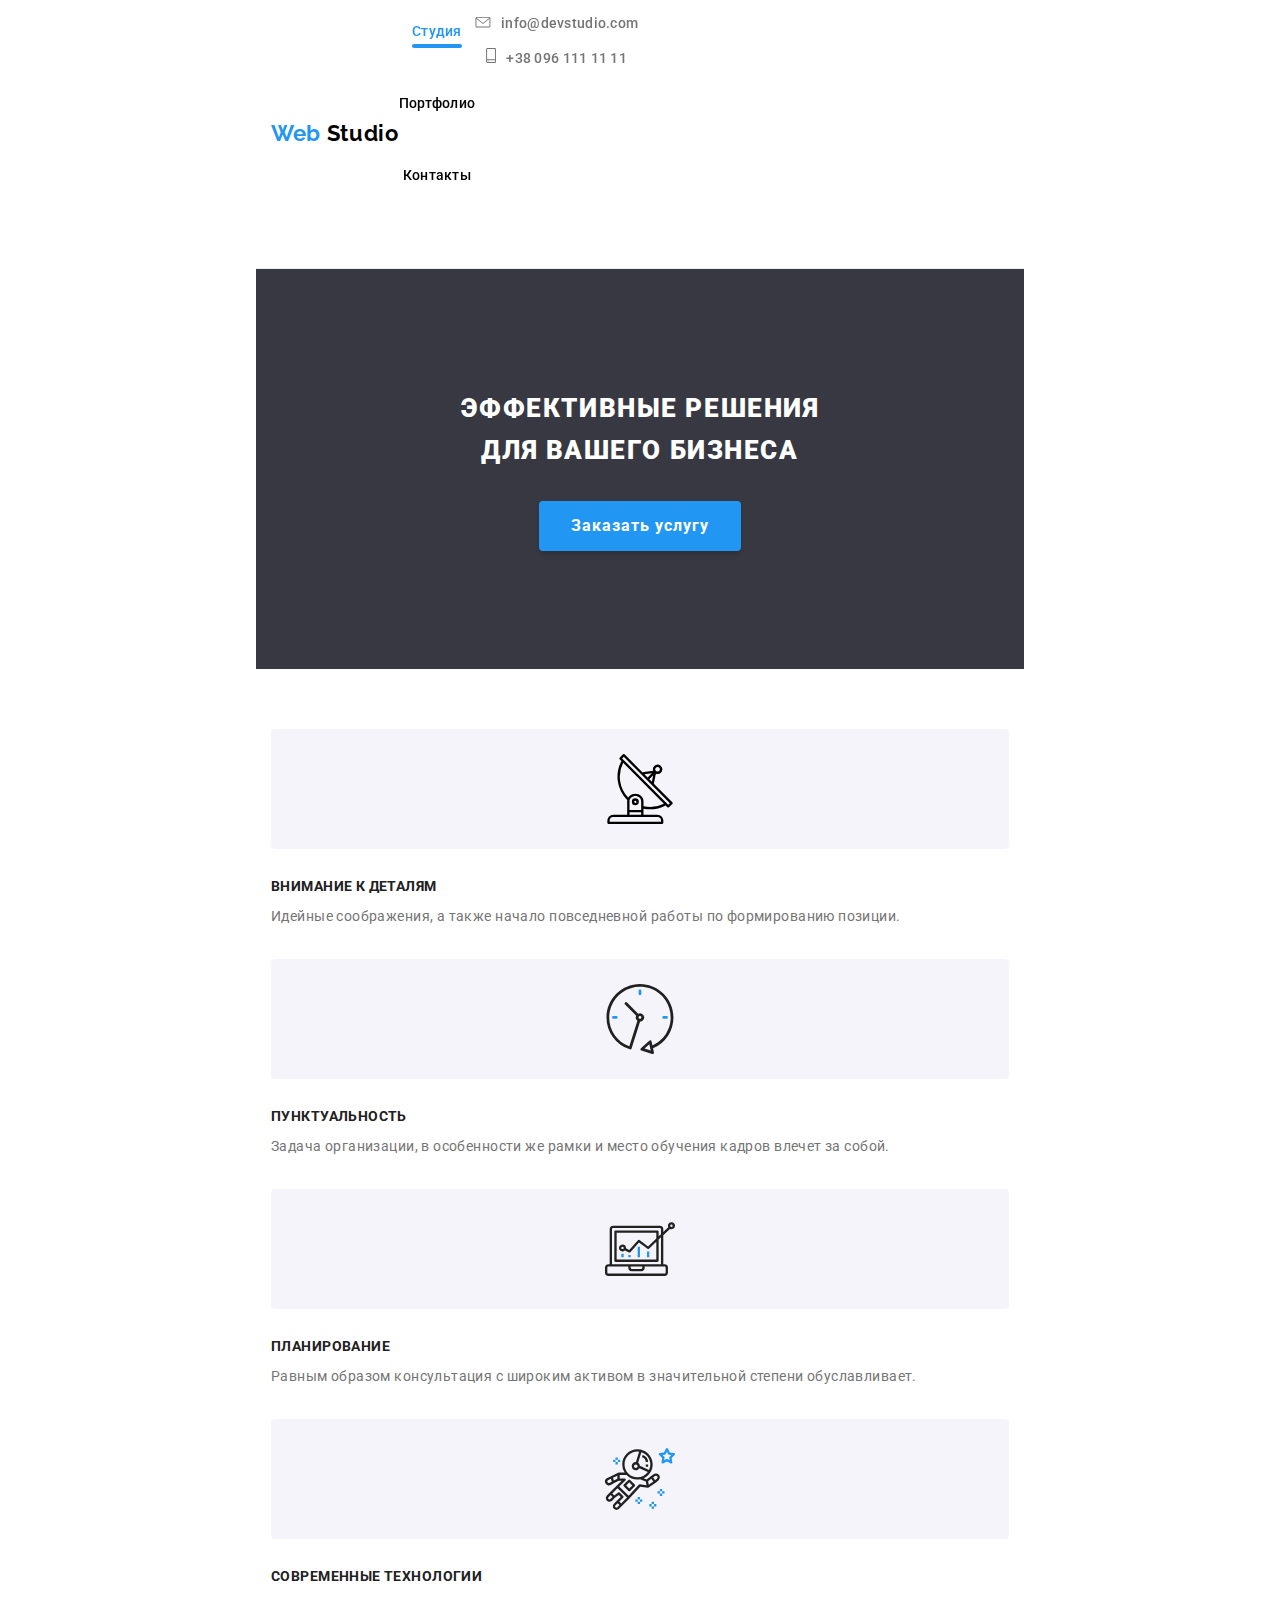
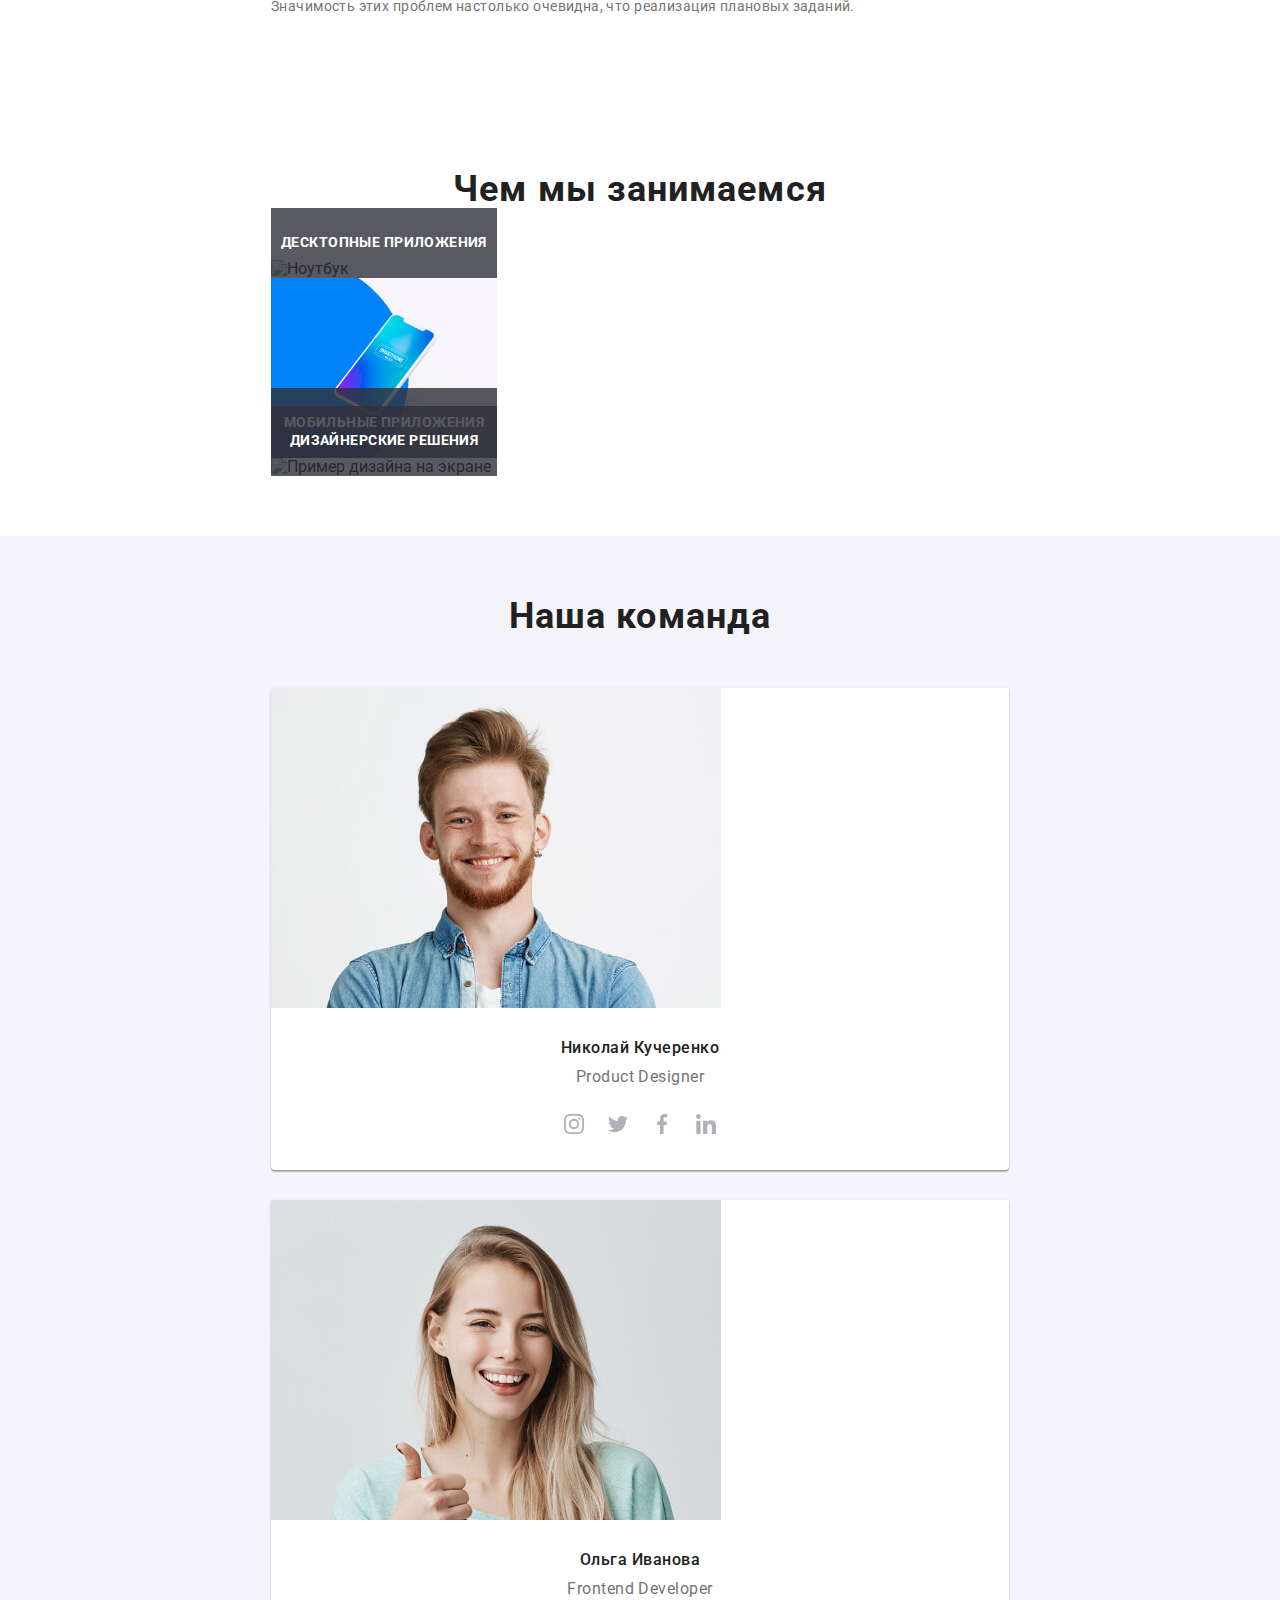
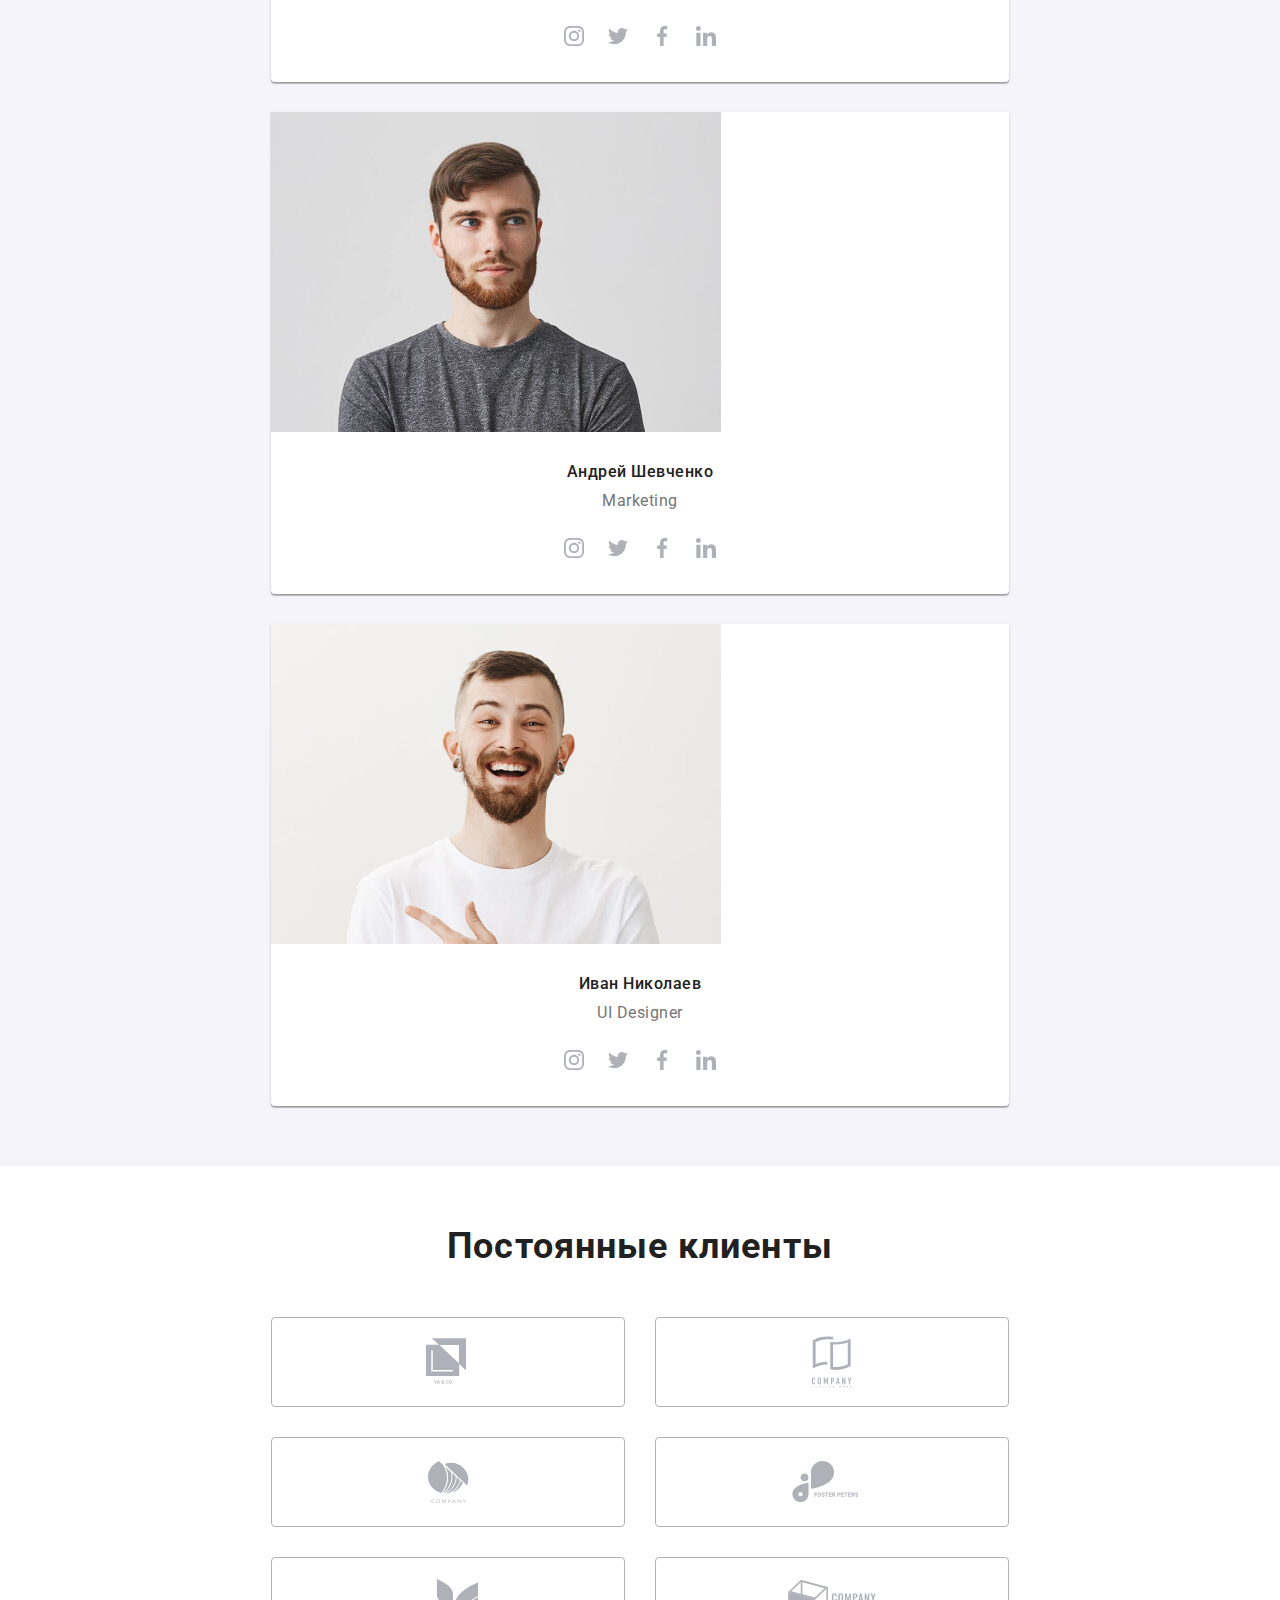
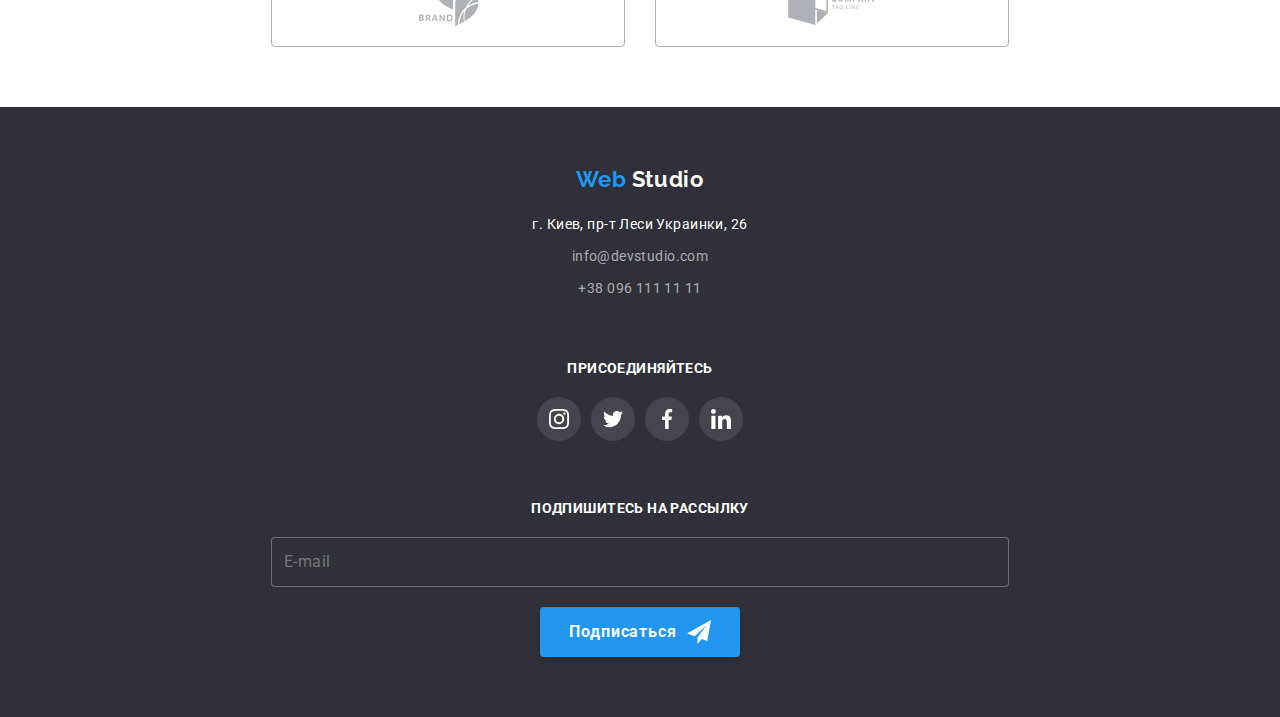
==== commit 26ae2779: "Додає стилі для мобільної версії portfolio" ====
--- a/index.html
+++ b/index.html
@@ -362,7 +362,7 @@
         <form class="subscribe__form" action="#" method="POST">
           <label for="subscribe-email"></label>
           <input class="subscribe__input" type="email" id="subscribe-email" placeholder="E-mail">
-          <button class="subscribe__btn"><span>Подписаться</span>
+          <button class="subscribe__btn" type="button"><span>Подписаться</span>
             <svg class="subscribe__icon" aria-label="icon-send" width="24" height="24">
               <use href="./images/symbol-defs.svg#icon_send"></use>
             </svg>
@@ -419,41 +419,6 @@
       </form>
     </div>
   </div>
-  <!-- <script>
-    const refs = {
-      openModalBtn: document.querySelector('[data-open-modal]'),
-      closeModalBtn: document.querySelector('[data-close-modal]'),
-      backdrop: document.querySelector('[data-backdrop]'),
-    };
-
-    refs.openModalBtn.addEventListener('click', toggleModal);
-    refs.closeModalBtn.addEventListener('click', toggleModal);
-
-    refs.backdrop.addEventListener('click', logBackdropClick);
-
-    function toggleModal() {
-      refs.backdrop.classList.toggle('is-hidden');
-    }
-
-    function logBackdropClick() {
-      console.log('Это клик в бекдроп');
-    }
-  </script>
-  <script>
-    (() => {
-      document
-        .querySelector('.order-form')
-        .addEventListener('submit', e => {
-          e.preventDefault();
-
-          new FormData(e.currentTarget).forEach((value, name) =>
-            console.log(`${name}: ${value}`),
-          );
-
-          e.currentTarget.reset();
-        });
-    })();
-  </script> -->
   <script src="./js/menu.js"></script>
   <script src="./js/modal.js"></script>
 </body>
--- a/css/main.min.css
+++ b/css/main.min.css
@@ -1,2 +1,2 @@
-body{margin:0;font-family:roboto, sans-serif}img{display:block;max-width:100%}.connect__title,.subscribe__title{display:block;font-weight:bold;font-size:14px;line-height:1.14;letter-spacing:0.03em;text-transform:uppercase}.hero__btn,.subscribe__btn,.order-form__submit-btn{background-color:#2196f3;color:#fff;font-weight:700;font-size:16px;line-height:1.87;letter-spacing:0.06em;border:0;border-radius:4px;-webkit-box-shadow:0px 4px 4px rgba(0,0,0,0.15);box-shadow:0px 4px 4px rgba(0,0,0,0.15);cursor:pointer}.header__container,.hero,.advantages__container,.works__container,.team__container,.clients__container,.footer__container{margin:0 auto;padding:0 15px}@media screen and (min-width: 480px){.header__container,.hero,.advantages__container,.works__container,.team__container,.clients__container,.footer__container{width:480px}}@media screen and (min-width: 768px){.header__container,.hero,.advantages__container,.works__container,.team__container,.clients__container,.footer__container{width:768px}}.order-form__title,.order-form__comment-title{display:block;position:absolute;font-weight:400;font-size:14px;line-height:16px;letter-spacing:0.01em;color:#757575;-webkit-transition:250ms cubic-bezier(0.4, 0, 0.2, 1);transition:250ms cubic-bezier(0.4, 0, 0.2, 1)}.works__header,.team__header,.clients__header{margin:0 auto 30px auto;text-align:center;color:#212121;font-weight:700;font-size:36px;letter-spacing:0.03em}@media screen and (min-width: 1200px){.works__header,.team__header,.clients__header{margin-bottom:50px}}.advantages,.works,.team,.clients{padding:94px 0}@media screen and (max-width: 1599px){.advantages,.works,.team,.clients{padding:60px 0}}.social-list__icon,.connect__icon{display:block;width:20px;height:20px;fill:currentColor}.social-list__link,.connect__link{display:block;padding:12px 12px;border:0;border-radius:50%}.header__container .logo,.footer__address .logo{font-family:raleway;color:#2196f3;font-weight:700;font-size:22px;line-height:1.18;letter-spacing:0.03em;text-decoration:none}.advantages__header,.order-form__checkbox{position:absolute;clip:rect(0 0 0 0);width:1px;height:1px;margin:-1px}.header--portfolio{border-bottom:1px solid #ececec}.header__container{padding:16px 15px;position:relative;display:-webkit-box;display:-ms-flexbox;display:flex;-webkit-box-align:center;-ms-flex-align:center;align-items:center;border-bottom:1px solid #ececec}.header__container .logo__studio{color:#000000}.menu-button{display:inline-block;margin-left:auto;padding:0;border:0;background-color:#fff;cursor:pointer}.menu-button:hover,.menu-button:focus{fill:#2196f3}@media screen and (min-width: 768px){.menu-button{display:none}}.menu-button .icon-cross{display:none}.menu-button.is-open .icon-cross{display:block}.menu-button.is-open .icon-menu{display:none}.menu-icon{-webkit-transition:250ms cubic-bezier(0.4, 0, 0.2, 1);transition:250ms cubic-bezier(0.4, 0, 0.2, 1)}.menu-container{position:relative;display:-webkit-box;display:-ms-flexbox;display:flex}@media screen and (max-width: 767px){.menu-container{display:none;position:absolute;top:100%;left:0;width:100%;padding:60px 0;background-color:#fff;border-top:1px solid #ececec;-webkit-box-shadow:0px 1px 3px rgba(0,0,0,0.16),0px 2px 4px rgba(0,0,0,0.08),0px 4px 8px rgba(0,0,0,0.04);box-shadow:0px 1px 3px rgba(0,0,0,0.16),0px 2px 4px rgba(0,0,0,0.08),0px 4px 8px rgba(0,0,0,0.04)}.menu-container.is-open{display:block}}.header-nav__list{list-style-type:none;margin:0;text-align:center;margin-bottom:60px;padding:0}.header-nav__item{display:block}.header-nav__link{position:relative;display:inline-block;padding:8px 0;color:var(--dark-gray-color);font-weight:500;font-size:14px;line-height:1.14;letter-spacing:0.02em;text-decoration:none;-webkit-transition:color 250ms cubic-bezier(0.4, 0, 0.2, 1);transition:color 250ms cubic-bezier(0.4, 0, 0.2, 1)}.header-nav__link:hover,.header-nav__link:focus,.header-nav__link--current{color:#2196f3}.header-nav__link--current::before{position:absolute;content:"";display:block;width:100%;height:4px;bottom:0;left:0;background-color:#2196f3;border-radius:2px;-webkit-transition:250ms cubic-bezier(0.4, 0, 0.2, 1);transition:250ms cubic-bezier(0.4, 0, 0.2, 1)}.header-address{display:block}.header-address__link{display:block;margin:0 0 16px 0;text-align:center;color:#757575;font-style:normal;font-weight:500;font-size:14px;line-height:1.14;letter-spacing:0.02em;text-decoration:none;-webkit-transition:color 250ms cubic-bezier(0.4, 0, 0.2, 1);transition:color 250ms cubic-bezier(0.4, 0, 0.2, 1)}.header-address__link:hover,.header-address__link:focus{color:#2196f3}.header-address__icon{margin-right:10px;fill:currentColor;-webkit-transition:fill 250ms cubic-bezier(0.4, 0, 0.2, 1);transition:fill 250ms cubic-bezier(0.4, 0, 0.2, 1)}.hero{padding:118px 15px;text-align:center;background-color:rgba(47,48,58,0.8);background-image:-webkit-gradient(linear, left top, left bottom, from(rgba(47,48,58,0.8)), to(rgba(47,48,58,0.8))),url(../images/hero-mobile.jpg);background-image:linear-gradient(rgba(47,48,58,0.8), rgba(47,48,58,0.8)),url(../images/hero-mobile.jpg);background-repeat:no-repeat;background-size:cover}@media screen and (min-width: 768px) and (max-width: 1199px){.hero{padding:118px 204px;background-image:-webkit-gradient(linear, left top, left bottom, from(rgba(47,48,58,0.8)), to(rgba(47,48,58,0.8))),url(../images/hero-tablet.jpg);background-image:linear-gradient(rgba(47,48,58,0.8), rgba(47,48,58,0.8)),url(../images/hero-tablet.jpg)}}@media screen and (min-width: 1200px) and (max-width: 1600px){.hero{background-image:-webkit-gradient(linear, left top, left bottom, from(rgba(47,48,58,0.8)), to(rgba(47,48,58,0.8))),url(../images/header-img.jpg);background-image:linear-gradient(rgba(47,48,58,0.8), rgba(47,48,58,0.8)),url(../images/header-img.jpg)}}.hero__header{margin:0 0 30px 0;color:#fff;font-weight:900;font-size:44px;line-height:1.36;letter-spacing:0.06em;text-transform:uppercase}@media screen and (max-width: 1599px){.hero__header{font-weight:900;font-size:26px;line-height:1.62}}.hero__btn{display:inline-block;padding:10px 32px;text-align:center}.advantages__list{padding:0;margin:0}.advantages__item{display:block;margin-bottom:30px}.advantages__icon-box{margin-bottom:30px;height:120px;padding:25px 100px;background-color:#f5f4fa;border-radius:4px;text-align:center}.advantages__icon{width:70px;height:70px}.advantages__title{margin:0 0 10px 0;color:#212121;font-weight:700;font-size:14px;line-height:1.14;letter-spacing:0.03em;text-transform:uppercase;text-align:center}@media screen and (min-width: 768px){.advantages__title{text-align:left}}.advantages__description{margin:0;color:#757575;font-weight:400;font-size:14px;line-height:1.71;letter-spacing:0.03em}.works{display:none}@media screen and (min-width: 1200px){.works{display:block}}.works__list{margin:0;padding:0;-webkit-box-pack:justify;-ms-flex-pack:justify;justify-content:space-between;list-style-type:none}.works__item{position:relative;width:calc((100% - 60px) / 3)}.works__title{position:absolute;bottom:0;width:100%;margin:0;padding:27px 0;text-align:center;background-color:rgba(47,48,58,0.8);color:#fff;font-weight:700;font-size:14px;line-height:1.14;letter-spacing:0.03em;text-transform:uppercase}.team{background-color:#f5f4fa}.team__list{margin:0;padding:0;list-style-type:none}.team__item{padding-bottom:24px;text-align:center;background-color:#fff;-webkit-box-shadow:0px 2px 1px rgba(0,0,0,0.2),0px 1px 1px rgba(0,0,0,0.14),0px 1px 3px rgba(0,0,0,0.12);box-shadow:0px 2px 1px rgba(0,0,0,0.2),0px 1px 1px rgba(0,0,0,0.14),0px 1px 3px rgba(0,0,0,0.12);border-radius:0px 0px 4px 4px}.team__item:not(:last-child){margin-bottom:30px}.team__name{margin:30px 0 0 0;color:#212121;font-weight:500;font-size:16px;line-height:1.19;letter-spacing:0.03em}.team__profession{margin:10px 0 0 0;padding:0;color:#757575;font-weight:400;font-size:16px;line-height:1.19;letter-spacing:0.03em}.social-list{padding:0;margin-top:16px;display:-webkit-box;display:-ms-flexbox;display:flex;-webkit-box-pack:center;-ms-flex-pack:center;justify-content:center;list-style-type:none}.social-list__link{text-align:center;color:#afb1b8;-webkit-transition:250ms cubic-bezier(0.4, 0, 0.2, 1);transition:250ms cubic-bezier(0.4, 0, 0.2, 1)}.social-list__link:not(:last-child){margin-right:10px}.social-list__link:hover,.social-list__link:focus{background-color:#2196f3;color:#fff}.clients__list{display:-webkit-box;display:-ms-flexbox;display:flex;-ms-flex-wrap:wrap;flex-wrap:wrap;list-style-type:none;margin:-15px;padding:0}.clients__item{margin:15px;padding:0;width:calc((100% - 60px) / 2)}.clients__link{display:-webkit-box;display:-ms-flexbox;display:flex;-webkit-box-pack:center;-ms-flex-pack:center;justify-content:center;-webkit-box-align:center;-ms-flex-align:center;align-items:center;margin:0;height:90px;border:1px solid #afb1b8;border-radius:4px;color:#afb1b8;-webkit-transition:250ms cubic-bezier(0.4, 0, 0.2, 1);transition:250ms cubic-bezier(0.4, 0, 0.2, 1)}.clients__link:hover,.clients__linklink{border-color:#2196f3;color:#2196f3}.clients__icon{fill:currentColor}.footer{background-color:#2f303a;color:#fff;padding:60px 0;text-align:center}.footer__address{margin-bottom:60px}.footer__address .logo{display:block;margin-bottom:20px}.footer__address .logo__studio-white{color:#fff}.address{font-style:normal;text-align:center}.address__location{display:block;margin:0 0 8px 0;font-weight:400;font-size:14px;line-height:1.71;letter-spacing:0.03em}.address__link{display:block;color:rgba(255,255,255,0.6);font-weight:400;font-size:14px;line-height:1.71;letter-spacing:0.03em;text-decoration:none;-webkit-transition:250ms cubic-bezier(0.4, 0, 0.2, 1);transition:250ms cubic-bezier(0.4, 0, 0.2, 1)}.address__link:not(:last-child){margin-bottom:8px}.address__link:hover,.address__link:focus{color:#2196f3}.connect{display:block;margin-bottom:60px}.connect__title,.subscribe__title{margin-bottom:20px}.connect__list{display:-webkit-box;display:-ms-flexbox;display:flex;-webkit-box-pack:center;-ms-flex-pack:center;justify-content:center;margin:0;padding:0;list-style-type:none}.connect__item:not(:last-child){margin-right:10px}.connect__link{background-color:rgba(255,255,255,0.1);color:#fff;-webkit-transition:250ms cubic-bezier(0.4, 0, 0.2, 1);transition:250ms cubic-bezier(0.4, 0, 0.2, 1)}.connect__link:hover,.connect__link:focus{background-color:#2196f3}.subscribe__input{display:block;width:100%;margin-bottom:20px;padding:9px 12px;border:1px solid rgba(255,255,255,0.3);border-radius:4px;color:rgba(255,255,255,0.6);background-color:#2f303a;font-weight:400;font-size:16px;line-height:1.87;letter-spacing:0.03em;outline:none}.subscribe__btn{display:-webkit-inline-box;display:-ms-inline-flexbox;display:inline-flex;-webkit-box-align:center;-ms-flex-align:center;align-items:center;margin:0;width:200px;height:50px;align-items:center;-webkit-box-pack:center;-ms-flex-pack:center;justify-content:center}.subscribe__icon{margin-left:10px}.backdrop{position:fixed;top:0;left:0;width:100%;height:100%;padding:93px 15px;background-color:rgba(0,0,0,0.5);opacity:1;overflow-y:scroll;-webkit-transition:opacity 250ms cubic-bezier(0.4, 0, 0.2, 1);transition:opacity 250ms cubic-bezier(0.4, 0, 0.2, 1)}.backdrop.is-hidden{opacity:0;pointer-events:none}.backdrop.is-hidden .modal{-webkit-transform:translate(-50%, -50%) scale(1.1);transform:translate(-50%, -50%) scale(1.1)}.order-modal{padding:40px;-webkit-transition:250ms cubic-bezier(0.4, 0, 0.2, 1);transition:250ms cubic-bezier(0.4, 0, 0.2, 1);background-color:#fff;-webkit-box-shadow:0px 2px 1px rgba(0,0,0,0.2),0px 1px 1px rgba(0,0,0,0.14),0px 1px 3px rgba(0,0,0,0.12);box-shadow:0px 2px 1px rgba(0,0,0,0.2),0px 1px 1px rgba(0,0,0,0.14),0px 1px 3px rgba(0,0,0,0.12);border-radius:4px}@media screen and (max-width: 767px){.order-modal{position:relative;margin:0 auto;max-width:480px}}@media screen and (min-width: 768px){.order-modal{position:absolute;top:50%;left:50%;min-width:528px;-webkit-transform:translate(-50%, -50%) scale(1);transform:translate(-50%, -50%) scale(1)}}.order-modal__close-btn{display:-webkit-inline-box;display:-ms-inline-flexbox;display:inline-flex;position:absolute;top:8px;right:8px;width:30px;height:30px;padding:0;margin:0;-webkit-box-align:center;-ms-flex-align:center;align-items:center;-webkit-box-pack:center;-ms-flex-pack:center;justify-content:center;background-color:#fff;border:1px solid rgba(0,0,0,0.1);border-radius:50%}.order-modal__close-btn:hover,.order-modal__close-btn:focus{fill:#2196f3;cursor:pointer}.order-form{text-align:center}.order-form__content{display:block;margin-bottom:30px}.order-form__header{display:block;margin-bottom:30px;text-align:center;font-weight:700;font-size:20px;line-height:1.15;letter-spacing:0.03em;color:#212121}.order-form__form-field{position:relative;display:block}.order-form__form-field:not(:nth-last-of-type(2)){margin-bottom:28px}.order-form__form-field:nth-last-of-type(2){margin-bottom:20px}.order-form__input{display:block;width:100%;padding:12px 18px 12px 42px;border:1px solid rgba(33,33,33,0.2);border-radius:4px}.order-form__input:focus,.order-form__comment:focus{border:1px solid #2196f3;outline:0}.order-form__input:focus+.order-form__title{-webkit-transform:translate(-20px, -45px);transform:translate(-20px, -45px);color:#2196f3}.order-form__input:focus ~ .order-form__icon{fill:#2196f3}.order-form__input:not(:placeholder-shown)+.order-form__title{-webkit-transform:translateX(-20px) translateY(-45px);transform:translateX(-20px) translateY(-45px)}.order-form__title{top:50%;left:42px;-webkit-transform:translateY(-50%);transform:translateY(-50%)}.order-form__icon{display:block;position:absolute;left:16px;top:50%;-webkit-transform:translateY(-50%);transform:translateY(-50%);margin-right:8px;fill:currentColor;-webkit-transition:250ms cubic-bezier(0.4, 0, 0.2, 1);transition:250ms cubic-bezier(0.4, 0, 0.2, 1)}.order-form__comment{display:block;width:100%;padding:12px 16px 12px 16px;border:1px solid rgba(33,33,33,0.2);border-radius:4px;resize:none}.order-form__comment:not(:placeholder-shown)+.order-form__comment-title,.order-form__comment:focus+.order-form__comment-title{-webkit-transform:translateY(-35px);transform:translateY(-35px);color:#2196f3}.order-form__comment-title{top:12px;left:16px}.order-form__conditions{display:-webkit-box;display:-ms-flexbox;display:flex;-webkit-box-align:center;-ms-flex-align:center;align-items:center;-webkit-box-pack:center;-ms-flex-pack:center;justify-content:center;-ms-flex-wrap:wrap;flex-wrap:wrap}.order-form__checkbox:checked+.order-form__checkbox-custom{background-color:#2196f3;background-image:url(../images/checked.svg);border:0}.order-form__checkbox-custom{display:block;width:15px;height:15px;margin-right:8px;border:2px solid #212121;border-radius:2px;background-origin:border-box}.order-form__conditions-title,.order-form__conditions-link{font-weight:400;font-size:14px;line-height:1.71;letter-spacing:0.03em}@media screen and (max-width: 1199px){.order-form__conditions-title,.order-form__conditions-link{display:inline-block;font-weight:normal;font-size:12px;line-height:1.17;letter-spacing:0.03em}}.order-form__conditions-title{color:#757575}.order-form__conditions-link{color:#2196f3}@media screen and (max-width: 476px){.order-form__conditions-link{margin-top:8px}}.order-form__submit-btn{padding:10px 55px}
+body{margin:0;font-family:roboto, sans-serif}img{display:block;max-width:100%}.connect__title,.subscribe__title{display:block;font-weight:bold;font-size:14px;line-height:1.14;letter-spacing:0.03em;text-transform:uppercase}.hero__btn,.subscribe__btn,.order-form__submit-btn{background-color:#2196f3;color:#fff;font-weight:700;font-size:16px;line-height:1.87;letter-spacing:0.06em;border:0;border-radius:4px;-webkit-box-shadow:0px 4px 4px rgba(0,0,0,0.15);box-shadow:0px 4px 4px rgba(0,0,0,0.15);cursor:pointer}.header__container,.hero,.advantages__container,.works__container,.team__container,.clients__container,.footer__container,.gallery__container{margin:0 auto;padding:0 15px}@media screen and (min-width: 480px){.header__container,.hero,.advantages__container,.works__container,.team__container,.clients__container,.footer__container,.gallery__container{width:480px}}@media screen and (min-width: 768px){.header__container,.hero,.advantages__container,.works__container,.team__container,.clients__container,.footer__container,.gallery__container{width:768px}}.order-form__title,.order-form__comment-title{display:block;position:absolute;font-weight:400;font-size:14px;line-height:16px;letter-spacing:0.01em;color:#757575;-webkit-transition:250ms cubic-bezier(0.4, 0, 0.2, 1);transition:250ms cubic-bezier(0.4, 0, 0.2, 1)}.works__header,.team__header,.clients__header{margin:0 auto 30px auto;text-align:center;color:#212121;font-weight:700;font-size:36px;letter-spacing:0.03em}@media screen and (min-width: 1200px){.works__header,.team__header,.clients__header{margin-bottom:50px}}.advantages,.works,.team,.clients,.gallery{padding:94px 0}@media screen and (max-width: 1599px){.advantages,.works,.team,.clients,.gallery{padding:60px 0}}.social-list__icon,.connect__icon{display:block;width:20px;height:20px;fill:currentColor}.social-list__link,.connect__link{display:block;padding:12px 12px;border:0;border-radius:50%}.header__container .logo,.footer__address .logo{font-family:raleway;color:#2196f3;font-weight:700;font-size:22px;line-height:1.18;letter-spacing:0.03em;text-decoration:none}.advantages__header,.order-form__checkbox{position:absolute;clip:rect(0 0 0 0);width:1px;height:1px;margin:-1px}.header--portfolio{border-bottom:1px solid #ececec}.header__container{padding:16px 15px;position:relative;display:-webkit-box;display:-ms-flexbox;display:flex;-webkit-box-align:center;-ms-flex-align:center;align-items:center;border-bottom:1px solid #ececec}.header__container .logo__studio{color:#000000}.menu-button{display:inline-block;margin-left:auto;padding:0;border:0;background-color:#fff;cursor:pointer}.menu-button:hover,.menu-button:focus{fill:#2196f3}@media screen and (min-width: 768px){.menu-button{display:none}}.menu-button .icon-cross{display:none}.menu-button.is-open .icon-cross{display:block}.menu-button.is-open .icon-menu{display:none}.menu-icon{-webkit-transition:250ms cubic-bezier(0.4, 0, 0.2, 1);transition:250ms cubic-bezier(0.4, 0, 0.2, 1)}.menu-container{position:relative;display:-webkit-box;display:-ms-flexbox;display:flex;z-index:2}@media screen and (max-width: 767px){.menu-container{display:none;position:absolute;top:100%;left:0;width:100%;padding:60px 0;background-color:#fff;border-top:1px solid #ececec;-webkit-box-shadow:0px 1px 3px rgba(0,0,0,0.16),0px 2px 4px rgba(0,0,0,0.08),0px 4px 8px rgba(0,0,0,0.04);box-shadow:0px 1px 3px rgba(0,0,0,0.16),0px 2px 4px rgba(0,0,0,0.08),0px 4px 8px rgba(0,0,0,0.04)}.menu-container.is-open{display:block}}.header-nav__list{list-style-type:none;margin:0;text-align:center;margin-bottom:60px;padding:0}.header-nav__item{display:block}.header-nav__item:not(:last-child){margin-bottom:40px}.header-nav__link{position:relative;display:inline-block;padding:8px 0;color:var(--dark-gray-color);font-weight:500;font-size:14px;line-height:1.14;letter-spacing:0.02em;text-decoration:none;-webkit-transition:color 250ms cubic-bezier(0.4, 0, 0.2, 1);transition:color 250ms cubic-bezier(0.4, 0, 0.2, 1)}.header-nav__link:hover,.header-nav__link:focus,.header-nav__link--current{color:#2196f3}.header-nav__link--current::before{position:absolute;content:"";display:block;width:100%;height:4px;bottom:0;left:0;background-color:#2196f3;border-radius:2px;-webkit-transition:250ms cubic-bezier(0.4, 0, 0.2, 1);transition:250ms cubic-bezier(0.4, 0, 0.2, 1)}.header-address{display:block}.header-address__link{display:block;margin:0 0 16px 0;text-align:center;color:#757575;font-style:normal;font-weight:500;font-size:14px;line-height:1.14;letter-spacing:0.02em;text-decoration:none;-webkit-transition:color 250ms cubic-bezier(0.4, 0, 0.2, 1);transition:color 250ms cubic-bezier(0.4, 0, 0.2, 1)}.header-address__link:hover,.header-address__link:focus{color:#2196f3}.header-address__icon{margin-right:10px;fill:currentColor;-webkit-transition:fill 250ms cubic-bezier(0.4, 0, 0.2, 1);transition:fill 250ms cubic-bezier(0.4, 0, 0.2, 1)}.hero{padding:118px 15px;text-align:center;background-color:rgba(47,48,58,0.8);background-image:-webkit-gradient(linear, left top, left bottom, from(rgba(47,48,58,0.8)), to(rgba(47,48,58,0.8))),url(../images/hero-mobile.jpg);background-image:linear-gradient(rgba(47,48,58,0.8), rgba(47,48,58,0.8)),url(../images/hero-mobile.jpg);background-repeat:no-repeat;background-size:cover}@media screen and (min-width: 768px) and (max-width: 1199px){.hero{padding:118px 204px;background-image:-webkit-gradient(linear, left top, left bottom, from(rgba(47,48,58,0.8)), to(rgba(47,48,58,0.8))),url(../images/hero-tablet.jpg);background-image:linear-gradient(rgba(47,48,58,0.8), rgba(47,48,58,0.8)),url(../images/hero-tablet.jpg)}}@media screen and (min-width: 1200px) and (max-width: 1600px){.hero{background-image:-webkit-gradient(linear, left top, left bottom, from(rgba(47,48,58,0.8)), to(rgba(47,48,58,0.8))),url(../images/header-img.jpg);background-image:linear-gradient(rgba(47,48,58,0.8), rgba(47,48,58,0.8)),url(../images/header-img.jpg)}}.hero__header{margin:0 0 30px 0;color:#fff;font-weight:900;font-size:44px;line-height:1.36;letter-spacing:0.06em;text-transform:uppercase}@media screen and (max-width: 1599px){.hero__header{font-weight:900;font-size:26px;line-height:1.62}}.hero__btn{display:inline-block;padding:10px 32px;text-align:center}.advantages__list{padding:0;margin:0}.advantages__item{display:block;margin-bottom:30px}.advantages__icon-box{margin-bottom:30px;height:120px;padding:25px 100px;background-color:#f5f4fa;border-radius:4px;text-align:center}.advantages__icon{width:70px;height:70px}.advantages__title{margin:0 0 10px 0;color:#212121;font-weight:700;font-size:14px;line-height:1.14;letter-spacing:0.03em;text-transform:uppercase;text-align:center}@media screen and (min-width: 768px){.advantages__title{text-align:left}}.advantages__description{margin:0;color:#757575;font-weight:400;font-size:14px;line-height:1.71;letter-spacing:0.03em}.works{display:none}@media screen and (min-width: 1200px){.works{display:block}}.works__list{margin:0;padding:0;-webkit-box-pack:justify;-ms-flex-pack:justify;justify-content:space-between;list-style-type:none}.works__item{position:relative;width:calc((100% - 60px) / 3)}.works__title{position:absolute;bottom:0;width:100%;margin:0;padding:27px 0;text-align:center;background-color:rgba(47,48,58,0.8);color:#fff;font-weight:700;font-size:14px;line-height:1.14;letter-spacing:0.03em;text-transform:uppercase}.team{background-color:#f5f4fa}.team__list{margin:0;padding:0;list-style-type:none}.team__item{padding-bottom:24px;text-align:center;background-color:#fff;-webkit-box-shadow:0px 2px 1px rgba(0,0,0,0.2),0px 1px 1px rgba(0,0,0,0.14),0px 1px 3px rgba(0,0,0,0.12);box-shadow:0px 2px 1px rgba(0,0,0,0.2),0px 1px 1px rgba(0,0,0,0.14),0px 1px 3px rgba(0,0,0,0.12);border-radius:0px 0px 4px 4px}.team__item:not(:last-child){margin-bottom:30px}.team__name{margin:30px 0 0 0;color:#212121;font-weight:500;font-size:16px;line-height:1.19;letter-spacing:0.03em}.team__profession{margin:10px 0 0 0;padding:0;color:#757575;font-weight:400;font-size:16px;line-height:1.19;letter-spacing:0.03em}.social-list{padding:0;margin-top:16px;display:-webkit-box;display:-ms-flexbox;display:flex;-webkit-box-pack:center;-ms-flex-pack:center;justify-content:center;list-style-type:none}.social-list__link{text-align:center;color:#afb1b8;-webkit-transition:250ms cubic-bezier(0.4, 0, 0.2, 1);transition:250ms cubic-bezier(0.4, 0, 0.2, 1)}.social-list__link:not(:last-child){margin-right:10px}.social-list__link:hover,.social-list__link:focus{background-color:#2196f3;color:#fff}.clients__list{display:-webkit-box;display:-ms-flexbox;display:flex;-ms-flex-wrap:wrap;flex-wrap:wrap;list-style-type:none;margin:-15px;padding:0}.clients__item{margin:15px;padding:0;width:calc((100% - 60px) / 2)}.clients__link{display:-webkit-box;display:-ms-flexbox;display:flex;-webkit-box-pack:center;-ms-flex-pack:center;justify-content:center;-webkit-box-align:center;-ms-flex-align:center;align-items:center;margin:0;height:90px;border:1px solid #afb1b8;border-radius:4px;color:#afb1b8;-webkit-transition:250ms cubic-bezier(0.4, 0, 0.2, 1);transition:250ms cubic-bezier(0.4, 0, 0.2, 1)}.clients__link:hover,.clients__linklink{border-color:#2196f3;color:#2196f3}.clients__icon{fill:currentColor}.footer{background-color:#2f303a;color:#fff;padding:60px 0;text-align:center}.footer__address{margin-bottom:60px}.footer__address .logo{display:block;margin-bottom:20px}.footer__address .logo__studio-white{color:#fff}.address{font-style:normal;text-align:center}.address__location{display:block;margin:0 0 8px 0;font-weight:400;font-size:14px;line-height:1.71;letter-spacing:0.03em}.address__link{display:block;color:rgba(255,255,255,0.6);font-weight:400;font-size:14px;line-height:1.71;letter-spacing:0.03em;text-decoration:none;-webkit-transition:250ms cubic-bezier(0.4, 0, 0.2, 1);transition:250ms cubic-bezier(0.4, 0, 0.2, 1)}.address__link:not(:last-child){margin-bottom:8px}.address__link:hover,.address__link:focus{color:#2196f3}.connect{display:block;margin-bottom:60px}.connect__title,.subscribe__title{margin-bottom:20px}.connect__list{display:-webkit-box;display:-ms-flexbox;display:flex;-webkit-box-pack:center;-ms-flex-pack:center;justify-content:center;margin:0;padding:0;list-style-type:none}.connect__item:not(:last-child){margin-right:10px}.connect__link{background-color:rgba(255,255,255,0.1);color:#fff;-webkit-transition:250ms cubic-bezier(0.4, 0, 0.2, 1);transition:250ms cubic-bezier(0.4, 0, 0.2, 1)}.connect__link:hover,.connect__link:focus{background-color:#2196f3}.subscribe__input{display:block;width:100%;margin-bottom:20px;padding:9px 12px;border:1px solid rgba(255,255,255,0.3);border-radius:4px;color:rgba(255,255,255,0.6);background-color:#2f303a;font-weight:400;font-size:16px;line-height:1.87;letter-spacing:0.03em;outline:none}.subscribe__btn{display:-webkit-inline-box;display:-ms-inline-flexbox;display:inline-flex;-webkit-box-align:center;-ms-flex-align:center;align-items:center;margin:0;width:200px;height:50px;align-items:center;-webkit-box-pack:center;-ms-flex-pack:center;justify-content:center}.subscribe__icon{margin-left:10px}.backdrop{position:fixed;top:0;left:0;width:100%;height:100%;padding:93px 15px;background-color:rgba(0,0,0,0.5);opacity:1;overflow-y:scroll;-webkit-transition:opacity 250ms cubic-bezier(0.4, 0, 0.2, 1);transition:opacity 250ms cubic-bezier(0.4, 0, 0.2, 1)}.backdrop.is-hidden{opacity:0;pointer-events:none}.backdrop.is-hidden .modal{-webkit-transform:translate(-50%, -50%) scale(1.1);transform:translate(-50%, -50%) scale(1.1)}.order-modal{padding:40px;-webkit-transition:250ms cubic-bezier(0.4, 0, 0.2, 1);transition:250ms cubic-bezier(0.4, 0, 0.2, 1);background-color:#fff;-webkit-box-shadow:0px 2px 1px rgba(0,0,0,0.2),0px 1px 1px rgba(0,0,0,0.14),0px 1px 3px rgba(0,0,0,0.12);box-shadow:0px 2px 1px rgba(0,0,0,0.2),0px 1px 1px rgba(0,0,0,0.14),0px 1px 3px rgba(0,0,0,0.12);border-radius:4px}@media screen and (max-width: 767px){.order-modal{position:relative;margin:0 auto;max-width:480px}}@media screen and (min-width: 768px){.order-modal{position:absolute;top:50%;left:50%;min-width:528px;-webkit-transform:translate(-50%, -50%) scale(1);transform:translate(-50%, -50%) scale(1)}}.order-modal__close-btn{display:-webkit-inline-box;display:-ms-inline-flexbox;display:inline-flex;position:absolute;top:8px;right:8px;width:30px;height:30px;padding:0;margin:0;-webkit-box-align:center;-ms-flex-align:center;align-items:center;-webkit-box-pack:center;-ms-flex-pack:center;justify-content:center;background-color:#fff;border:1px solid rgba(0,0,0,0.1);border-radius:50%}.order-modal__close-btn:hover,.order-modal__close-btn:focus{fill:#2196f3;cursor:pointer}.order-form{text-align:center}.order-form__content{display:block;margin-bottom:30px}.order-form__header{display:block;margin-bottom:30px;text-align:center;font-weight:700;font-size:20px;line-height:1.15;letter-spacing:0.03em;color:#212121}.order-form__form-field{position:relative;display:block}.order-form__form-field:not(:nth-last-of-type(2)){margin-bottom:28px}.order-form__form-field:nth-last-of-type(2){margin-bottom:20px}.order-form__input{display:block;width:100%;padding:12px 18px 12px 42px;border:1px solid rgba(33,33,33,0.2);border-radius:4px}.order-form__input:focus,.order-form__comment:focus{border:1px solid #2196f3;outline:0}.order-form__input:focus+.order-form__title{-webkit-transform:translate(-20px, -45px);transform:translate(-20px, -45px);color:#2196f3}.order-form__input:focus ~ .order-form__icon{fill:#2196f3}.order-form__input:not(:placeholder-shown)+.order-form__title{-webkit-transform:translateX(-20px) translateY(-45px);transform:translateX(-20px) translateY(-45px)}.order-form__title{top:50%;left:42px;-webkit-transform:translateY(-50%);transform:translateY(-50%)}.order-form__icon{display:block;position:absolute;left:16px;top:50%;-webkit-transform:translateY(-50%);transform:translateY(-50%);margin-right:8px;fill:currentColor;-webkit-transition:250ms cubic-bezier(0.4, 0, 0.2, 1);transition:250ms cubic-bezier(0.4, 0, 0.2, 1)}.order-form__comment{display:block;width:100%;padding:12px 16px 12px 16px;border:1px solid rgba(33,33,33,0.2);border-radius:4px;resize:none}.order-form__comment:not(:placeholder-shown)+.order-form__comment-title,.order-form__comment:focus+.order-form__comment-title{-webkit-transform:translateY(-35px);transform:translateY(-35px);color:#2196f3}.order-form__comment-title{top:12px;left:16px}.order-form__conditions{display:-webkit-box;display:-ms-flexbox;display:flex;-webkit-box-align:center;-ms-flex-align:center;align-items:center;-webkit-box-pack:center;-ms-flex-pack:center;justify-content:center;-ms-flex-wrap:wrap;flex-wrap:wrap}.order-form__checkbox:checked+.order-form__checkbox-custom{background-color:#2196f3;background-image:url(../images/checked.svg);border:0}.order-form__checkbox-custom{display:block;width:15px;height:15px;margin-right:8px;border:2px solid #212121;border-radius:2px;background-origin:border-box}.order-form__conditions-title,.order-form__conditions-link{font-weight:400;font-size:14px;line-height:1.71;letter-spacing:0.03em}@media screen and (max-width: 1199px){.order-form__conditions-title,.order-form__conditions-link{display:inline-block;font-weight:normal;font-size:12px;line-height:1.17;letter-spacing:0.03em}}.order-form__conditions-title{color:#757575}.order-form__conditions-link{color:#2196f3}@media screen and (max-width: 476px){.order-form__conditions-link{margin-top:8px}}.order-form__submit-btn{padding:10px 55px}.filter{display:-webkit-box;display:-ms-flexbox;display:flex;-ms-flex-wrap:wrap;flex-wrap:wrap;padding:0;margin:0 0 50px 0;-webkit-box-pack:start;-ms-flex-pack:start;justify-content:start}@media screen and (max-width: 767px){.filter{margin-bottom:40px}}.filter__item{list-style-type:none}.filter__item:not(:last-child){margin-right:8px}.filter__item:not(:nth-last-of-type(-n+2)){margin-bottom:15px}.filter__btn{display:inline-block;background-color:#f5f4fa;color:#212121;font-weight:500;font-size:16px;line-height:1.62;text-align:center;letter-spacing:0.03em;padding:6px 22px;border:0;border-radius:4px;-webkit-transition:250ms cubic-bezier(0.4, 0, 0.2, 1);transition:250ms cubic-bezier(0.4, 0, 0.2, 1)}.filter__btn:hover,.filter__btn:focus{background-color:#2196f3;color:#fff;-webkit-box-shadow:0px 2px 2px rgba(0,0,0,0.12),0px 1px 2px rgba(0,0,0,0.08),0px 3px 1px rgba(0,0,0,0.1);box-shadow:0px 2px 2px rgba(0,0,0,0.12),0px 1px 2px rgba(0,0,0,0.08),0px 3px 1px rgba(0,0,0,0.1);cursor:pointer}.card-list{margin:-15px;padding:0;list-style-type:none}@media screen and (min-width: 768px){.card-list{display:-webkit-box;display:-ms-flexbox;display:flex;-ms-flex-wrap:wrap;flex-wrap:wrap;-webkit-box-align:start;-ms-flex-align:start;align-items:flex-start}}.card{padding:0;margin:15px}.card__link{padding:0;margin:0;display:block;text-decoration:none;-webkit-transition:250ms cubic-bezier(0.4, 0, 0.2, 1);transition:250ms cubic-bezier(0.4, 0, 0.2, 1)}.card__link:hover,.card__link:focus{-webkit-box-shadow:1px 4px 6px rgba(0,0,0,0.16),0px 4px 4px rgba(0,0,0,0.06),0px 1px 1px rgba(0,0,0,0.12);box-shadow:1px 4px 6px rgba(0,0,0,0.16),0px 4px 4px rgba(0,0,0,0.06),0px 1px 1px rgba(0,0,0,0.12)}.card__link:hover .card__description,.card__link:focus .card__description{-webkit-transform:translateY(0);transform:translateY(0)}.card__thumb{display:-webkit-box;display:-ms-flexbox;display:flex;position:relative;overflow:hidden}.card__text{padding:20px 24px;border:1px solid #eeeeee;border-top:0}.card__title{margin:0;color:#212121;font-weight:700;font-size:18px;line-height:2;letter-spacing:0.06em}.card__type{margin:4px 0 0 0;color:#757575;font-weight:400;font-size:16px;line-height:1.87;letter-spacing:0.03em}.card__description{position:absolute;-webkit-transform:translateY(100%);transform:translateY(100%);margin:0;padding:63px 24px;width:100%;height:100%;color:#fff;background-color:rgba(33,150,243,0.9);font-weight:400;font-size:18px;line-height:1.56;letter-spacing:0.03em;-webkit-transition:250ms cubic-bezier(0.4, 0, 0.2, 1);transition:250ms cubic-bezier(0.4, 0, 0.2, 1)}
 /*# sourceMappingURL=main.min.css.map */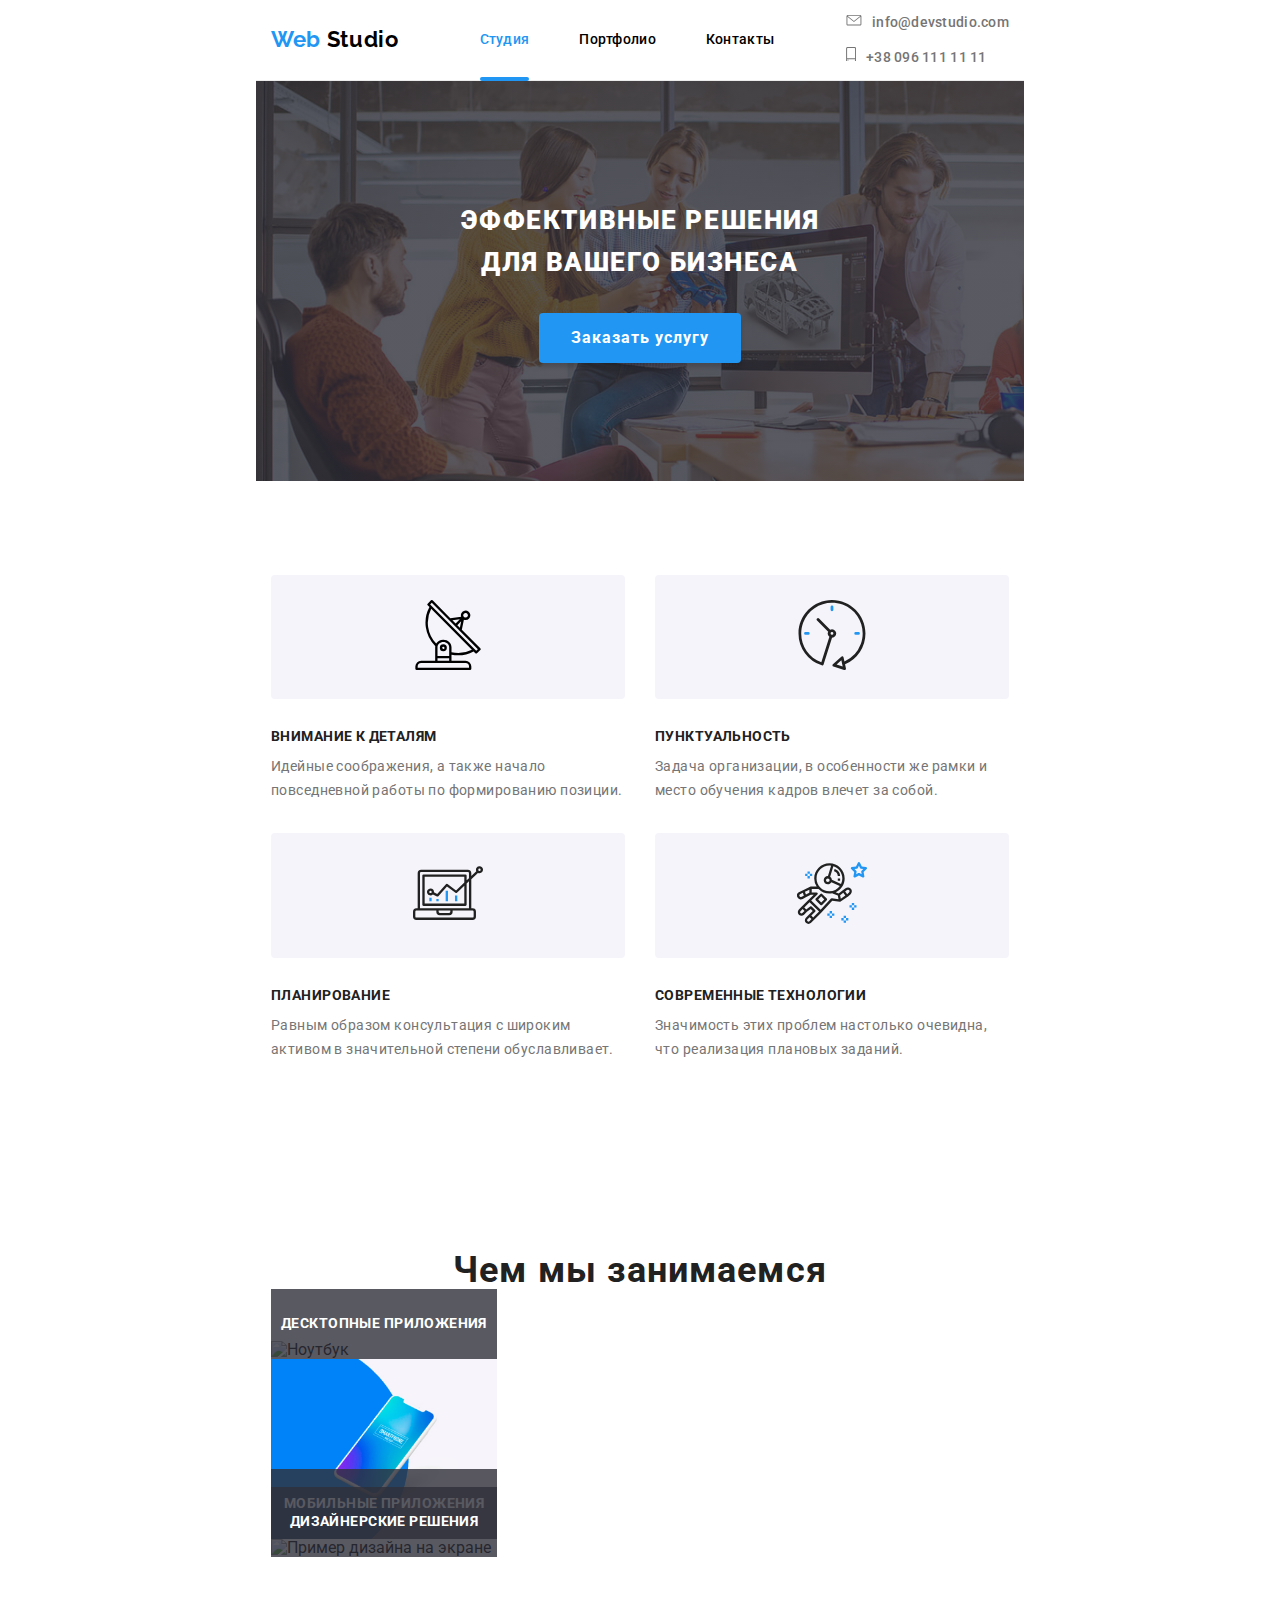
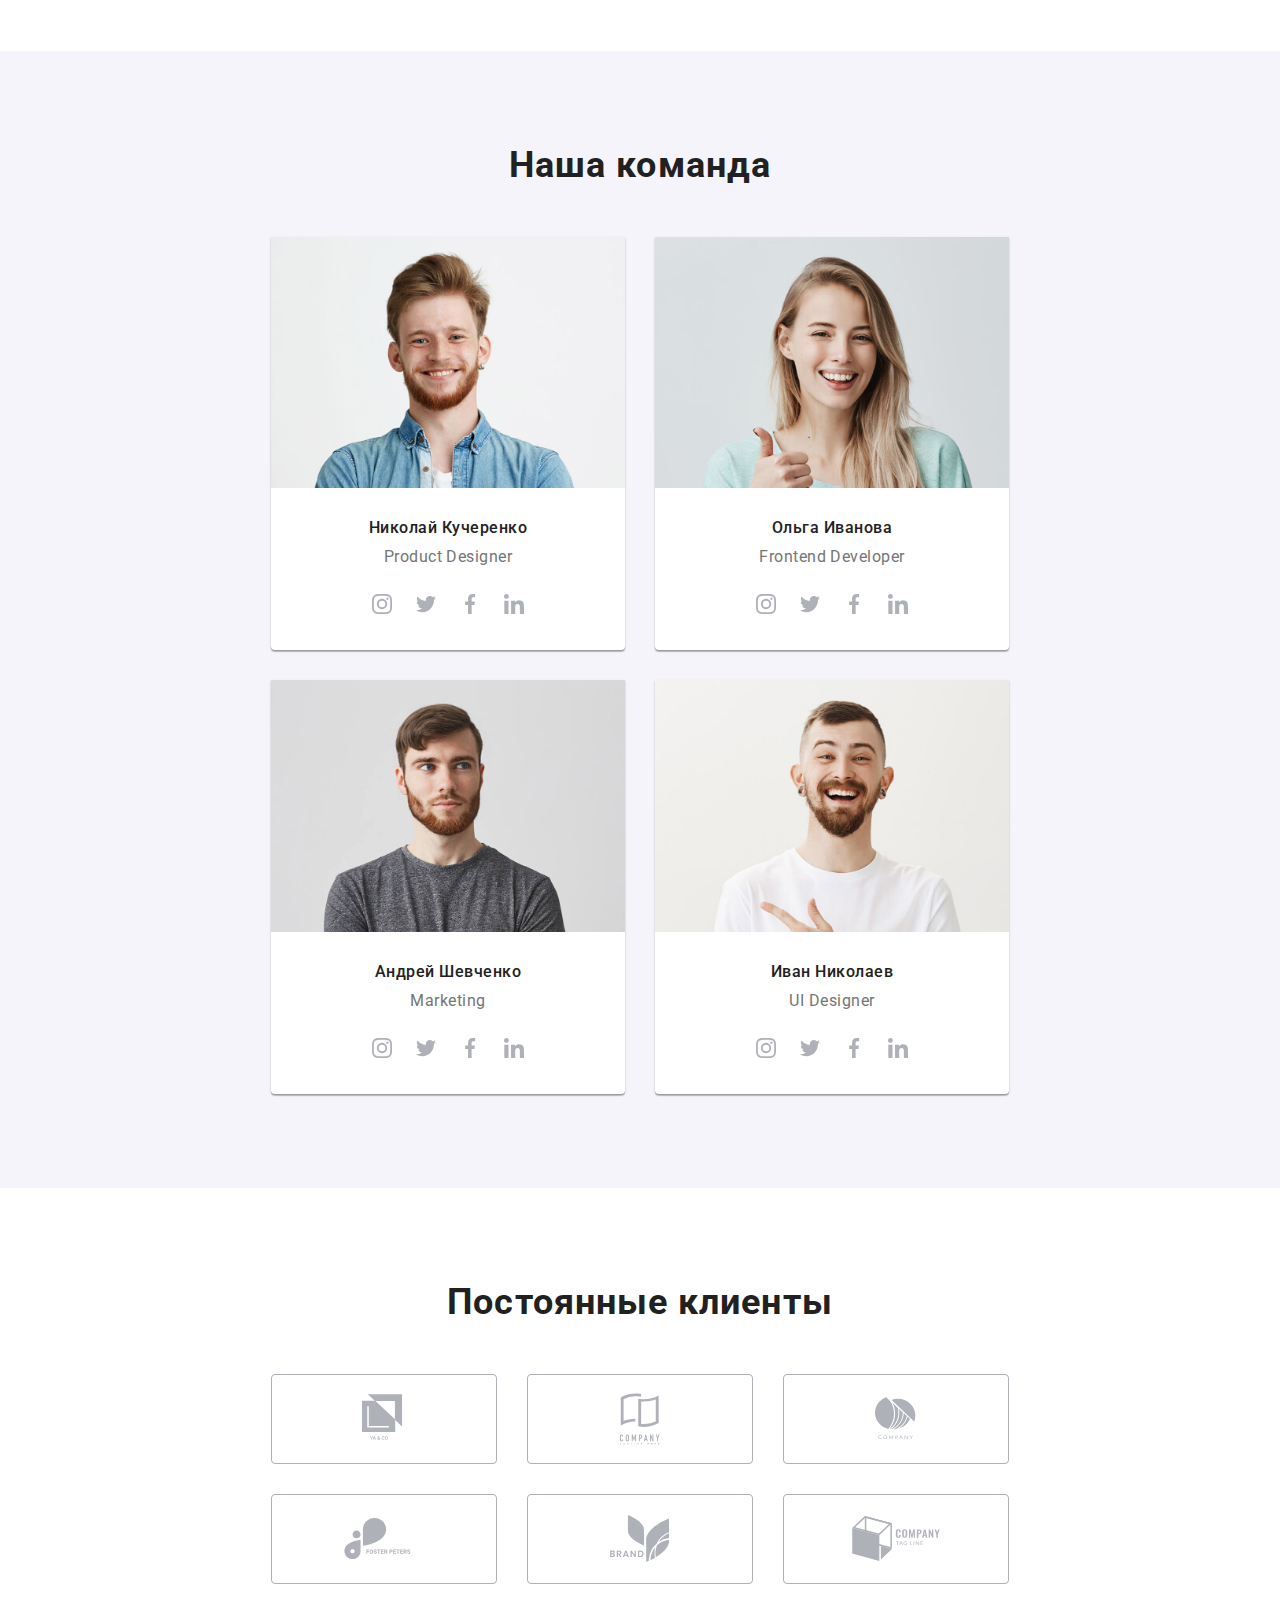
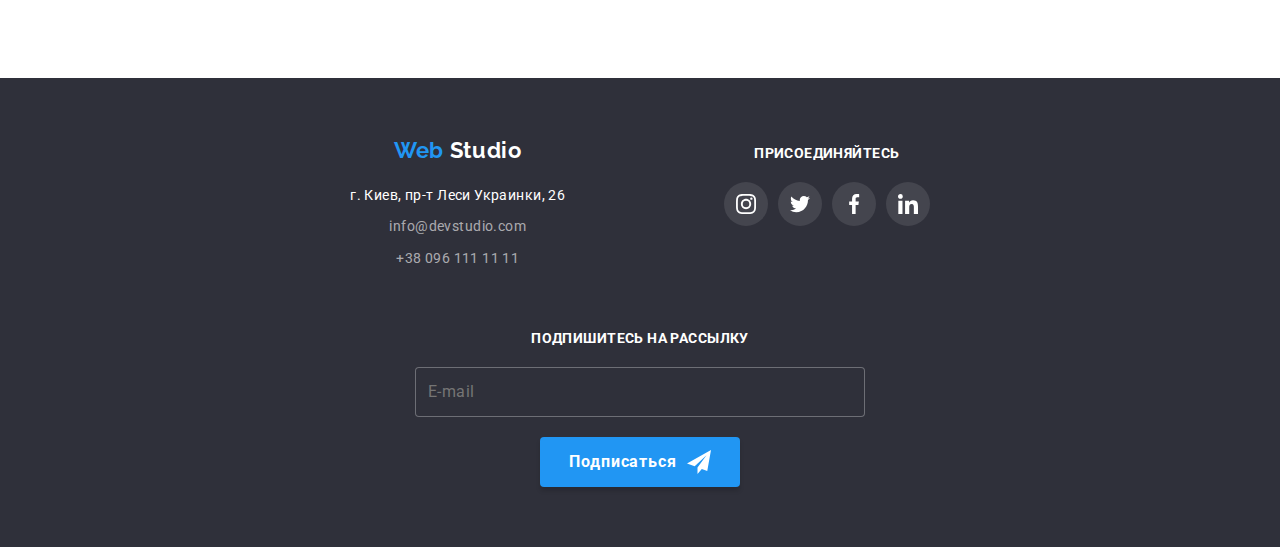
==== commit a71c4b9e: "Додає стилі для планшетної версії" ====
--- a/index.html
+++ b/index.html
@@ -362,7 +362,7 @@
         <form class="subscribe__form" action="#" method="POST">
           <label for="subscribe-email"></label>
           <input class="subscribe__input" type="email" id="subscribe-email" placeholder="E-mail">
-          <button class="subscribe__btn" type="button"><span>Подписаться</span>
+          <button class="subscribe__btn" type="submit"><span>Подписаться</span>
             <svg class="subscribe__icon" aria-label="icon-send" width="24" height="24">
               <use href="./images/symbol-defs.svg#icon_send"></use>
             </svg>
--- a/css/main.min.css
+++ b/css/main.min.css
@@ -1,2 +1,2 @@
-body{margin:0;font-family:roboto, sans-serif}img{display:block;max-width:100%}.connect__title,.subscribe__title{display:block;font-weight:bold;font-size:14px;line-height:1.14;letter-spacing:0.03em;text-transform:uppercase}.hero__btn,.subscribe__btn,.order-form__submit-btn{background-color:#2196f3;color:#fff;font-weight:700;font-size:16px;line-height:1.87;letter-spacing:0.06em;border:0;border-radius:4px;-webkit-box-shadow:0px 4px 4px rgba(0,0,0,0.15);box-shadow:0px 4px 4px rgba(0,0,0,0.15);cursor:pointer}.header__container,.hero,.advantages__container,.works__container,.team__container,.clients__container,.footer__container,.gallery__container{margin:0 auto;padding:0 15px}@media screen and (min-width: 480px){.header__container,.hero,.advantages__container,.works__container,.team__container,.clients__container,.footer__container,.gallery__container{width:480px}}@media screen and (min-width: 768px){.header__container,.hero,.advantages__container,.works__container,.team__container,.clients__container,.footer__container,.gallery__container{width:768px}}.order-form__title,.order-form__comment-title{display:block;position:absolute;font-weight:400;font-size:14px;line-height:16px;letter-spacing:0.01em;color:#757575;-webkit-transition:250ms cubic-bezier(0.4, 0, 0.2, 1);transition:250ms cubic-bezier(0.4, 0, 0.2, 1)}.works__header,.team__header,.clients__header{margin:0 auto 30px auto;text-align:center;color:#212121;font-weight:700;font-size:36px;letter-spacing:0.03em}@media screen and (min-width: 1200px){.works__header,.team__header,.clients__header{margin-bottom:50px}}.advantages,.works,.team,.clients,.gallery{padding:94px 0}@media screen and (max-width: 1599px){.advantages,.works,.team,.clients,.gallery{padding:60px 0}}.social-list__icon,.connect__icon{display:block;width:20px;height:20px;fill:currentColor}.social-list__link,.connect__link{display:block;padding:12px 12px;border:0;border-radius:50%}.header__container .logo,.footer__address .logo{font-family:raleway;color:#2196f3;font-weight:700;font-size:22px;line-height:1.18;letter-spacing:0.03em;text-decoration:none}.advantages__header,.order-form__checkbox{position:absolute;clip:rect(0 0 0 0);width:1px;height:1px;margin:-1px}.header--portfolio{border-bottom:1px solid #ececec}.header__container{padding:16px 15px;position:relative;display:-webkit-box;display:-ms-flexbox;display:flex;-webkit-box-align:center;-ms-flex-align:center;align-items:center;border-bottom:1px solid #ececec}.header__container .logo__studio{color:#000000}.menu-button{display:inline-block;margin-left:auto;padding:0;border:0;background-color:#fff;cursor:pointer}.menu-button:hover,.menu-button:focus{fill:#2196f3}@media screen and (min-width: 768px){.menu-button{display:none}}.menu-button .icon-cross{display:none}.menu-button.is-open .icon-cross{display:block}.menu-button.is-open .icon-menu{display:none}.menu-icon{-webkit-transition:250ms cubic-bezier(0.4, 0, 0.2, 1);transition:250ms cubic-bezier(0.4, 0, 0.2, 1)}.menu-container{position:relative;display:-webkit-box;display:-ms-flexbox;display:flex;z-index:2}@media screen and (max-width: 767px){.menu-container{display:none;position:absolute;top:100%;left:0;width:100%;padding:60px 0;background-color:#fff;border-top:1px solid #ececec;-webkit-box-shadow:0px 1px 3px rgba(0,0,0,0.16),0px 2px 4px rgba(0,0,0,0.08),0px 4px 8px rgba(0,0,0,0.04);box-shadow:0px 1px 3px rgba(0,0,0,0.16),0px 2px 4px rgba(0,0,0,0.08),0px 4px 8px rgba(0,0,0,0.04)}.menu-container.is-open{display:block}}.header-nav__list{list-style-type:none;margin:0;text-align:center;margin-bottom:60px;padding:0}.header-nav__item{display:block}.header-nav__item:not(:last-child){margin-bottom:40px}.header-nav__link{position:relative;display:inline-block;padding:8px 0;color:var(--dark-gray-color);font-weight:500;font-size:14px;line-height:1.14;letter-spacing:0.02em;text-decoration:none;-webkit-transition:color 250ms cubic-bezier(0.4, 0, 0.2, 1);transition:color 250ms cubic-bezier(0.4, 0, 0.2, 1)}.header-nav__link:hover,.header-nav__link:focus,.header-nav__link--current{color:#2196f3}.header-nav__link--current::before{position:absolute;content:"";display:block;width:100%;height:4px;bottom:0;left:0;background-color:#2196f3;border-radius:2px;-webkit-transition:250ms cubic-bezier(0.4, 0, 0.2, 1);transition:250ms cubic-bezier(0.4, 0, 0.2, 1)}.header-address{display:block}.header-address__link{display:block;margin:0 0 16px 0;text-align:center;color:#757575;font-style:normal;font-weight:500;font-size:14px;line-height:1.14;letter-spacing:0.02em;text-decoration:none;-webkit-transition:color 250ms cubic-bezier(0.4, 0, 0.2, 1);transition:color 250ms cubic-bezier(0.4, 0, 0.2, 1)}.header-address__link:hover,.header-address__link:focus{color:#2196f3}.header-address__icon{margin-right:10px;fill:currentColor;-webkit-transition:fill 250ms cubic-bezier(0.4, 0, 0.2, 1);transition:fill 250ms cubic-bezier(0.4, 0, 0.2, 1)}.hero{padding:118px 15px;text-align:center;background-color:rgba(47,48,58,0.8);background-image:-webkit-gradient(linear, left top, left bottom, from(rgba(47,48,58,0.8)), to(rgba(47,48,58,0.8))),url(../images/hero-mobile.jpg);background-image:linear-gradient(rgba(47,48,58,0.8), rgba(47,48,58,0.8)),url(../images/hero-mobile.jpg);background-repeat:no-repeat;background-size:cover}@media screen and (min-width: 768px) and (max-width: 1199px){.hero{padding:118px 204px;background-image:-webkit-gradient(linear, left top, left bottom, from(rgba(47,48,58,0.8)), to(rgba(47,48,58,0.8))),url(../images/hero-tablet.jpg);background-image:linear-gradient(rgba(47,48,58,0.8), rgba(47,48,58,0.8)),url(../images/hero-tablet.jpg)}}@media screen and (min-width: 1200px) and (max-width: 1600px){.hero{background-image:-webkit-gradient(linear, left top, left bottom, from(rgba(47,48,58,0.8)), to(rgba(47,48,58,0.8))),url(../images/header-img.jpg);background-image:linear-gradient(rgba(47,48,58,0.8), rgba(47,48,58,0.8)),url(../images/header-img.jpg)}}.hero__header{margin:0 0 30px 0;color:#fff;font-weight:900;font-size:44px;line-height:1.36;letter-spacing:0.06em;text-transform:uppercase}@media screen and (max-width: 1599px){.hero__header{font-weight:900;font-size:26px;line-height:1.62}}.hero__btn{display:inline-block;padding:10px 32px;text-align:center}.advantages__list{padding:0;margin:0}.advantages__item{display:block;margin-bottom:30px}.advantages__icon-box{margin-bottom:30px;height:120px;padding:25px 100px;background-color:#f5f4fa;border-radius:4px;text-align:center}.advantages__icon{width:70px;height:70px}.advantages__title{margin:0 0 10px 0;color:#212121;font-weight:700;font-size:14px;line-height:1.14;letter-spacing:0.03em;text-transform:uppercase;text-align:center}@media screen and (min-width: 768px){.advantages__title{text-align:left}}.advantages__description{margin:0;color:#757575;font-weight:400;font-size:14px;line-height:1.71;letter-spacing:0.03em}.works{display:none}@media screen and (min-width: 1200px){.works{display:block}}.works__list{margin:0;padding:0;-webkit-box-pack:justify;-ms-flex-pack:justify;justify-content:space-between;list-style-type:none}.works__item{position:relative;width:calc((100% - 60px) / 3)}.works__title{position:absolute;bottom:0;width:100%;margin:0;padding:27px 0;text-align:center;background-color:rgba(47,48,58,0.8);color:#fff;font-weight:700;font-size:14px;line-height:1.14;letter-spacing:0.03em;text-transform:uppercase}.team{background-color:#f5f4fa}.team__list{margin:0;padding:0;list-style-type:none}.team__item{padding-bottom:24px;text-align:center;background-color:#fff;-webkit-box-shadow:0px 2px 1px rgba(0,0,0,0.2),0px 1px 1px rgba(0,0,0,0.14),0px 1px 3px rgba(0,0,0,0.12);box-shadow:0px 2px 1px rgba(0,0,0,0.2),0px 1px 1px rgba(0,0,0,0.14),0px 1px 3px rgba(0,0,0,0.12);border-radius:0px 0px 4px 4px}.team__item:not(:last-child){margin-bottom:30px}.team__name{margin:30px 0 0 0;color:#212121;font-weight:500;font-size:16px;line-height:1.19;letter-spacing:0.03em}.team__profession{margin:10px 0 0 0;padding:0;color:#757575;font-weight:400;font-size:16px;line-height:1.19;letter-spacing:0.03em}.social-list{padding:0;margin-top:16px;display:-webkit-box;display:-ms-flexbox;display:flex;-webkit-box-pack:center;-ms-flex-pack:center;justify-content:center;list-style-type:none}.social-list__link{text-align:center;color:#afb1b8;-webkit-transition:250ms cubic-bezier(0.4, 0, 0.2, 1);transition:250ms cubic-bezier(0.4, 0, 0.2, 1)}.social-list__link:not(:last-child){margin-right:10px}.social-list__link:hover,.social-list__link:focus{background-color:#2196f3;color:#fff}.clients__list{display:-webkit-box;display:-ms-flexbox;display:flex;-ms-flex-wrap:wrap;flex-wrap:wrap;list-style-type:none;margin:-15px;padding:0}.clients__item{margin:15px;padding:0;width:calc((100% - 60px) / 2)}.clients__link{display:-webkit-box;display:-ms-flexbox;display:flex;-webkit-box-pack:center;-ms-flex-pack:center;justify-content:center;-webkit-box-align:center;-ms-flex-align:center;align-items:center;margin:0;height:90px;border:1px solid #afb1b8;border-radius:4px;color:#afb1b8;-webkit-transition:250ms cubic-bezier(0.4, 0, 0.2, 1);transition:250ms cubic-bezier(0.4, 0, 0.2, 1)}.clients__link:hover,.clients__linklink{border-color:#2196f3;color:#2196f3}.clients__icon{fill:currentColor}.footer{background-color:#2f303a;color:#fff;padding:60px 0;text-align:center}.footer__address{margin-bottom:60px}.footer__address .logo{display:block;margin-bottom:20px}.footer__address .logo__studio-white{color:#fff}.address{font-style:normal;text-align:center}.address__location{display:block;margin:0 0 8px 0;font-weight:400;font-size:14px;line-height:1.71;letter-spacing:0.03em}.address__link{display:block;color:rgba(255,255,255,0.6);font-weight:400;font-size:14px;line-height:1.71;letter-spacing:0.03em;text-decoration:none;-webkit-transition:250ms cubic-bezier(0.4, 0, 0.2, 1);transition:250ms cubic-bezier(0.4, 0, 0.2, 1)}.address__link:not(:last-child){margin-bottom:8px}.address__link:hover,.address__link:focus{color:#2196f3}.connect{display:block;margin-bottom:60px}.connect__title,.subscribe__title{margin-bottom:20px}.connect__list{display:-webkit-box;display:-ms-flexbox;display:flex;-webkit-box-pack:center;-ms-flex-pack:center;justify-content:center;margin:0;padding:0;list-style-type:none}.connect__item:not(:last-child){margin-right:10px}.connect__link{background-color:rgba(255,255,255,0.1);color:#fff;-webkit-transition:250ms cubic-bezier(0.4, 0, 0.2, 1);transition:250ms cubic-bezier(0.4, 0, 0.2, 1)}.connect__link:hover,.connect__link:focus{background-color:#2196f3}.subscribe__input{display:block;width:100%;margin-bottom:20px;padding:9px 12px;border:1px solid rgba(255,255,255,0.3);border-radius:4px;color:rgba(255,255,255,0.6);background-color:#2f303a;font-weight:400;font-size:16px;line-height:1.87;letter-spacing:0.03em;outline:none}.subscribe__btn{display:-webkit-inline-box;display:-ms-inline-flexbox;display:inline-flex;-webkit-box-align:center;-ms-flex-align:center;align-items:center;margin:0;width:200px;height:50px;align-items:center;-webkit-box-pack:center;-ms-flex-pack:center;justify-content:center}.subscribe__icon{margin-left:10px}.backdrop{position:fixed;top:0;left:0;width:100%;height:100%;padding:93px 15px;background-color:rgba(0,0,0,0.5);opacity:1;overflow-y:scroll;-webkit-transition:opacity 250ms cubic-bezier(0.4, 0, 0.2, 1);transition:opacity 250ms cubic-bezier(0.4, 0, 0.2, 1)}.backdrop.is-hidden{opacity:0;pointer-events:none}.backdrop.is-hidden .modal{-webkit-transform:translate(-50%, -50%) scale(1.1);transform:translate(-50%, -50%) scale(1.1)}.order-modal{padding:40px;-webkit-transition:250ms cubic-bezier(0.4, 0, 0.2, 1);transition:250ms cubic-bezier(0.4, 0, 0.2, 1);background-color:#fff;-webkit-box-shadow:0px 2px 1px rgba(0,0,0,0.2),0px 1px 1px rgba(0,0,0,0.14),0px 1px 3px rgba(0,0,0,0.12);box-shadow:0px 2px 1px rgba(0,0,0,0.2),0px 1px 1px rgba(0,0,0,0.14),0px 1px 3px rgba(0,0,0,0.12);border-radius:4px}@media screen and (max-width: 767px){.order-modal{position:relative;margin:0 auto;max-width:480px}}@media screen and (min-width: 768px){.order-modal{position:absolute;top:50%;left:50%;min-width:528px;-webkit-transform:translate(-50%, -50%) scale(1);transform:translate(-50%, -50%) scale(1)}}.order-modal__close-btn{display:-webkit-inline-box;display:-ms-inline-flexbox;display:inline-flex;position:absolute;top:8px;right:8px;width:30px;height:30px;padding:0;margin:0;-webkit-box-align:center;-ms-flex-align:center;align-items:center;-webkit-box-pack:center;-ms-flex-pack:center;justify-content:center;background-color:#fff;border:1px solid rgba(0,0,0,0.1);border-radius:50%}.order-modal__close-btn:hover,.order-modal__close-btn:focus{fill:#2196f3;cursor:pointer}.order-form{text-align:center}.order-form__content{display:block;margin-bottom:30px}.order-form__header{display:block;margin-bottom:30px;text-align:center;font-weight:700;font-size:20px;line-height:1.15;letter-spacing:0.03em;color:#212121}.order-form__form-field{position:relative;display:block}.order-form__form-field:not(:nth-last-of-type(2)){margin-bottom:28px}.order-form__form-field:nth-last-of-type(2){margin-bottom:20px}.order-form__input{display:block;width:100%;padding:12px 18px 12px 42px;border:1px solid rgba(33,33,33,0.2);border-radius:4px}.order-form__input:focus,.order-form__comment:focus{border:1px solid #2196f3;outline:0}.order-form__input:focus+.order-form__title{-webkit-transform:translate(-20px, -45px);transform:translate(-20px, -45px);color:#2196f3}.order-form__input:focus ~ .order-form__icon{fill:#2196f3}.order-form__input:not(:placeholder-shown)+.order-form__title{-webkit-transform:translateX(-20px) translateY(-45px);transform:translateX(-20px) translateY(-45px)}.order-form__title{top:50%;left:42px;-webkit-transform:translateY(-50%);transform:translateY(-50%)}.order-form__icon{display:block;position:absolute;left:16px;top:50%;-webkit-transform:translateY(-50%);transform:translateY(-50%);margin-right:8px;fill:currentColor;-webkit-transition:250ms cubic-bezier(0.4, 0, 0.2, 1);transition:250ms cubic-bezier(0.4, 0, 0.2, 1)}.order-form__comment{display:block;width:100%;padding:12px 16px 12px 16px;border:1px solid rgba(33,33,33,0.2);border-radius:4px;resize:none}.order-form__comment:not(:placeholder-shown)+.order-form__comment-title,.order-form__comment:focus+.order-form__comment-title{-webkit-transform:translateY(-35px);transform:translateY(-35px);color:#2196f3}.order-form__comment-title{top:12px;left:16px}.order-form__conditions{display:-webkit-box;display:-ms-flexbox;display:flex;-webkit-box-align:center;-ms-flex-align:center;align-items:center;-webkit-box-pack:center;-ms-flex-pack:center;justify-content:center;-ms-flex-wrap:wrap;flex-wrap:wrap}.order-form__checkbox:checked+.order-form__checkbox-custom{background-color:#2196f3;background-image:url(../images/checked.svg);border:0}.order-form__checkbox-custom{display:block;width:15px;height:15px;margin-right:8px;border:2px solid #212121;border-radius:2px;background-origin:border-box}.order-form__conditions-title,.order-form__conditions-link{font-weight:400;font-size:14px;line-height:1.71;letter-spacing:0.03em}@media screen and (max-width: 1199px){.order-form__conditions-title,.order-form__conditions-link{display:inline-block;font-weight:normal;font-size:12px;line-height:1.17;letter-spacing:0.03em}}.order-form__conditions-title{color:#757575}.order-form__conditions-link{color:#2196f3}@media screen and (max-width: 476px){.order-form__conditions-link{margin-top:8px}}.order-form__submit-btn{padding:10px 55px}.filter{display:-webkit-box;display:-ms-flexbox;display:flex;-ms-flex-wrap:wrap;flex-wrap:wrap;padding:0;margin:0 0 50px 0;-webkit-box-pack:start;-ms-flex-pack:start;justify-content:start}@media screen and (max-width: 767px){.filter{margin-bottom:40px}}.filter__item{list-style-type:none}.filter__item:not(:last-child){margin-right:8px}.filter__item:not(:nth-last-of-type(-n+2)){margin-bottom:15px}.filter__btn{display:inline-block;background-color:#f5f4fa;color:#212121;font-weight:500;font-size:16px;line-height:1.62;text-align:center;letter-spacing:0.03em;padding:6px 22px;border:0;border-radius:4px;-webkit-transition:250ms cubic-bezier(0.4, 0, 0.2, 1);transition:250ms cubic-bezier(0.4, 0, 0.2, 1)}.filter__btn:hover,.filter__btn:focus{background-color:#2196f3;color:#fff;-webkit-box-shadow:0px 2px 2px rgba(0,0,0,0.12),0px 1px 2px rgba(0,0,0,0.08),0px 3px 1px rgba(0,0,0,0.1);box-shadow:0px 2px 2px rgba(0,0,0,0.12),0px 1px 2px rgba(0,0,0,0.08),0px 3px 1px rgba(0,0,0,0.1);cursor:pointer}.card-list{margin:-15px;padding:0;list-style-type:none}@media screen and (min-width: 768px){.card-list{display:-webkit-box;display:-ms-flexbox;display:flex;-ms-flex-wrap:wrap;flex-wrap:wrap;-webkit-box-align:start;-ms-flex-align:start;align-items:flex-start}}.card{padding:0;margin:15px}.card__link{padding:0;margin:0;display:block;text-decoration:none;-webkit-transition:250ms cubic-bezier(0.4, 0, 0.2, 1);transition:250ms cubic-bezier(0.4, 0, 0.2, 1)}.card__link:hover,.card__link:focus{-webkit-box-shadow:1px 4px 6px rgba(0,0,0,0.16),0px 4px 4px rgba(0,0,0,0.06),0px 1px 1px rgba(0,0,0,0.12);box-shadow:1px 4px 6px rgba(0,0,0,0.16),0px 4px 4px rgba(0,0,0,0.06),0px 1px 1px rgba(0,0,0,0.12)}.card__link:hover .card__description,.card__link:focus .card__description{-webkit-transform:translateY(0);transform:translateY(0)}.card__thumb{display:-webkit-box;display:-ms-flexbox;display:flex;position:relative;overflow:hidden}.card__text{padding:20px 24px;border:1px solid #eeeeee;border-top:0}.card__title{margin:0;color:#212121;font-weight:700;font-size:18px;line-height:2;letter-spacing:0.06em}.card__type{margin:4px 0 0 0;color:#757575;font-weight:400;font-size:16px;line-height:1.87;letter-spacing:0.03em}.card__description{position:absolute;-webkit-transform:translateY(100%);transform:translateY(100%);margin:0;padding:63px 24px;width:100%;height:100%;color:#fff;background-color:rgba(33,150,243,0.9);font-weight:400;font-size:18px;line-height:1.56;letter-spacing:0.03em;-webkit-transition:250ms cubic-bezier(0.4, 0, 0.2, 1);transition:250ms cubic-bezier(0.4, 0, 0.2, 1)}
+body{margin:0;font-family:roboto, sans-serif}img{display:block;max-width:100%}.connect__title,.subscribe__title{display:block;font-weight:bold;font-size:14px;line-height:1.14;letter-spacing:0.03em;text-transform:uppercase}.hero__btn,.subscribe__btn,.order-form__submit-btn{background-color:#2196f3;color:#fff;font-weight:700;font-size:16px;line-height:1.87;letter-spacing:0.06em;border:0;border-radius:4px;-webkit-box-shadow:0px 4px 4px rgba(0,0,0,0.15);box-shadow:0px 4px 4px rgba(0,0,0,0.15);cursor:pointer}.header__container,.hero,.advantages__container,.works__container,.team__container,.clients__container,.footer__container,.gallery__container{margin:0 auto;padding:0 15px}@media screen and (min-width: 480px){.header__container,.hero,.advantages__container,.works__container,.team__container,.clients__container,.footer__container,.gallery__container{width:480px}}@media screen and (min-width: 768px){.header__container,.hero,.advantages__container,.works__container,.team__container,.clients__container,.footer__container,.gallery__container{width:768px}}.order-form__title,.order-form__comment-title{display:block;position:absolute;font-weight:400;font-size:14px;line-height:16px;letter-spacing:0.01em;color:#757575;-webkit-transition:250ms cubic-bezier(0.4, 0, 0.2, 1);transition:250ms cubic-bezier(0.4, 0, 0.2, 1)}.works__header,.team__header,.clients__header{margin:0 auto 30px auto;text-align:center;color:#212121;font-weight:700;font-size:36px;letter-spacing:0.03em}@media screen and (min-width: 1200px){.works__header,.team__header,.clients__header{margin-bottom:50px}}.advantages,.works,.team,.clients,.gallery{padding:94px 0}@media screen and (max-width: 1199px){.advantages,.works,.team,.clients,.gallery{padding:60px 0}}.social-list__icon,.connect__icon{display:block;width:20px;height:20px;fill:currentColor}.social-list__link,.connect__link{display:block;padding:12px 12px;border:0;border-radius:50%}.header__container .logo,.footer__address .logo{font-family:raleway;color:#2196f3;font-weight:700;font-size:22px;line-height:1.18;letter-spacing:0.03em;text-decoration:none}.advantages__header,.order-form__checkbox{position:absolute;clip:rect(0 0 0 0);width:1px;height:1px;margin:-1px}.header--portfolio{border-bottom:1px solid #ececec}.header__container{position:relative;display:-webkit-box;display:-ms-flexbox;display:flex;-webkit-box-align:center;-ms-flex-align:center;align-items:center;-webkit-box-pack:justify;-ms-flex-pack:justify;justify-content:space-between;border-bottom:1px solid #ececec}@media screen and (max-width: 767px){.header__container{padding:16px 15px}}.header__container .logo__studio{color:#000000}.menu-button{display:inline-block;margin-left:auto;padding:0;border:0;background-color:#fff;cursor:pointer}.menu-button:hover,.menu-button:focus{fill:#2196f3}@media screen and (min-width: 768px){.menu-button{display:none}}.menu-button .icon-cross{display:none}.menu-button.is-open .icon-cross{display:block}.menu-button.is-open .icon-menu{display:none}.menu-icon{-webkit-transition:250ms cubic-bezier(0.4, 0, 0.2, 1);transition:250ms cubic-bezier(0.4, 0, 0.2, 1)}.menu-container{position:relative;display:-webkit-box;display:-ms-flexbox;display:flex;-webkit-box-pack:justify;-ms-flex-pack:justify;justify-content:space-between;-webkit-box-flex:1;-ms-flex-positive:1;flex-grow:1;margin-left:81px}@media screen and (max-width: 767px){.menu-container{display:none;position:absolute;top:100%;left:0;width:100%;margin:0;padding:60px 0;z-index:2;background-color:#fff;border-top:1px solid #ececec;-webkit-box-shadow:0px 1px 3px rgba(0,0,0,0.16),0px 2px 4px rgba(0,0,0,0.08),0px 4px 8px rgba(0,0,0,0.04);box-shadow:0px 1px 3px rgba(0,0,0,0.16),0px 2px 4px rgba(0,0,0,0.08),0px 4px 8px rgba(0,0,0,0.04)}.menu-container.is-open{display:block}}@media screen and (min-width: 768px){.header-nav{display:-webkit-box;display:-ms-flexbox;display:flex;-webkit-box-align:center;-ms-flex-align:center;align-items:center}}.header-nav__list{margin:0 0 60px 0;text-align:center;padding:0;list-style-type:none}@media screen and (min-width: 768px){.header-nav__list{display:-webkit-box;display:-ms-flexbox;display:flex;margin:0}}.header-nav__item{display:block}.header-nav__item:not(:last-child){margin-right:50px}@media screen and (max-width: 767px){.header-nav__item:not(:last-child){margin-right:0;margin-bottom:40px}}.header-nav__link{position:relative;display:inline-block;padding:32px 0;color:var(--dark-gray-color);font-weight:500;font-size:14px;line-height:1.14;letter-spacing:0.02em;text-decoration:none;-webkit-transition:color 250ms cubic-bezier(0.4, 0, 0.2, 1);transition:color 250ms cubic-bezier(0.4, 0, 0.2, 1)}@media screen and (max-width: 767px){.header-nav__link{padding:0}.header-nav__link--current{padding-bottom:8px}}.header-nav__link:hover,.header-nav__link:focus,.header-nav__link--current{color:#2196f3}.header-nav__link--current::before{position:absolute;content:"";display:block;width:100%;height:4px;bottom:-1px;left:0;background-color:#2196f3;border-radius:2px;-webkit-transition:250ms cubic-bezier(0.4, 0, 0.2, 1);transition:250ms cubic-bezier(0.4, 0, 0.2, 1)}.header-address{display:block}@media screen and (min-width: 768px){.header-address{display:-webkit-box;display:-ms-flexbox;display:flex;-webkit-box-orient:vertical;-webkit-box-direction:normal;-ms-flex-direction:column;flex-direction:column;-webkit-box-pack:center;-ms-flex-pack:center;justify-content:center;margin-left:auto}}.header-address__link{display:block;color:#757575;font-style:normal;font-weight:500;font-size:14px;line-height:1.14;letter-spacing:0.02em;text-decoration:none;-webkit-transition:color 250ms cubic-bezier(0.4, 0, 0.2, 1);transition:color 250ms cubic-bezier(0.4, 0, 0.2, 1)}.header-address__link:not(:last-child){margin:0 0 16px 0}.header-address__link:hover,.header-address__link:focus{color:#2196f3}@media screen and (max-width: 767px){.header-address__link{text-align:center}}.header-address__icon{margin-right:10px;fill:currentColor;-webkit-transition:fill 250ms cubic-bezier(0.4, 0, 0.2, 1);transition:fill 250ms cubic-bezier(0.4, 0, 0.2, 1)}.hero{padding:118px 15px;text-align:center;background-color:rgba(47,48,58,0.8);background-image:-webkit-gradient(linear, left top, left bottom, from(rgba(47,48,58,0.8)), to(rgba(47,48,58,0.8))),url(../images/hero/hero-mobile.jpg);background-image:linear-gradient(rgba(47,48,58,0.8), rgba(47,48,58,0.8)),url(../images/hero/hero-mobile.jpg);background-repeat:no-repeat;background-size:cover}@media screen and (min-width: 768px) and (max-width: 1199px){.hero{padding:118px 204px;background-image:-webkit-gradient(linear, left top, left bottom, from(rgba(47,48,58,0.8)), to(rgba(47,48,58,0.8))),url(../images/hero/hero-tablet.jpg);background-image:linear-gradient(rgba(47,48,58,0.8), rgba(47,48,58,0.8)),url(../images/hero/hero-tablet.jpg)}}@media screen and (min-width: 1200px) and (max-width: 1600px){.hero{background-image:-webkit-gradient(linear, left top, left bottom, from(rgba(47,48,58,0.8)), to(rgba(47,48,58,0.8))),url(../images/hero/hero-desktop.jpg);background-image:linear-gradient(rgba(47,48,58,0.8), rgba(47,48,58,0.8)),url(../images/hero/hero-desktop.jpg)}}.hero__header{margin:0 0 30px 0;color:#fff;font-weight:900;font-size:44px;line-height:1.36;letter-spacing:0.06em;text-transform:uppercase}@media screen and (max-width: 1599px){.hero__header{font-weight:900;font-size:26px;line-height:1.62}}.hero__btn{display:inline-block;padding:10px 32px;text-align:center}.advantages__list{padding:0;margin:-15px;display:-webkit-box;display:-ms-flexbox;display:flex;-ms-flex-wrap:wrap;flex-wrap:wrap}.advantages__item{display:block;margin:15px}@media screen and (min-width: 768px){.advantages__item{width:calc((100% - 60px) / 2)}}.advantages__icon-box{margin-bottom:30px;padding:25px 0;background-color:#f5f4fa;border-radius:4px;text-align:center}.advantages__icon{width:70px;height:70px}.advantages__title{margin:0 0 10px 0;color:#212121;font-weight:700;font-size:14px;line-height:1.14;letter-spacing:0.03em;text-transform:uppercase;text-align:center}@media screen and (min-width: 768px){.advantages__title{text-align:left}}.advantages__description{margin:0;color:#757575;font-weight:400;font-size:14px;line-height:1.71;letter-spacing:0.03em}.works{display:none}@media screen and (min-width: 1200px){.works{display:block}}.works__list{margin:0;padding:0;-webkit-box-pack:justify;-ms-flex-pack:justify;justify-content:space-between;list-style-type:none}.works__item{position:relative;width:calc((100% - 60px) / 3)}.works__title{position:absolute;bottom:0;width:100%;margin:0;padding:27px 0;text-align:center;background-color:rgba(47,48,58,0.8);color:#fff;font-weight:700;font-size:14px;line-height:1.14;letter-spacing:0.03em;text-transform:uppercase}.team{background-color:#f5f4fa}.team__list{padding:0;margin:-15px;display:-webkit-box;display:-ms-flexbox;display:flex;-ms-flex-wrap:wrap;flex-wrap:wrap}.team__item{display:block;margin:15px;padding-bottom:24px;text-align:center;background-color:#fff;-webkit-box-shadow:0px 2px 1px rgba(0,0,0,0.2),0px 1px 1px rgba(0,0,0,0.14),0px 1px 3px rgba(0,0,0,0.12);box-shadow:0px 2px 1px rgba(0,0,0,0.2),0px 1px 1px rgba(0,0,0,0.14),0px 1px 3px rgba(0,0,0,0.12);border-radius:0px 0px 4px 4px}@media screen and (min-width: 768px){.team__item{width:calc((100% - 60px) / 2)}}.team__name{margin:30px 0 0 0;color:#212121;font-weight:500;font-size:16px;line-height:1.19;letter-spacing:0.03em}.team__profession{margin:10px 0 0 0;padding:0;color:#757575;font-weight:400;font-size:16px;line-height:1.19;letter-spacing:0.03em}.social-list{padding:0;margin-top:16px;display:-webkit-box;display:-ms-flexbox;display:flex;-webkit-box-pack:center;-ms-flex-pack:center;justify-content:center;list-style-type:none}.social-list__link{text-align:center;color:#afb1b8;-webkit-transition:250ms cubic-bezier(0.4, 0, 0.2, 1);transition:250ms cubic-bezier(0.4, 0, 0.2, 1)}.social-list__link:not(:last-child){margin-right:10px}.social-list__link:hover,.social-list__link:focus{background-color:#2196f3;color:#fff}.clients__list{display:-webkit-box;display:-ms-flexbox;display:flex;-ms-flex-wrap:wrap;flex-wrap:wrap;margin:-15px;padding:0;list-style-type:none}.clients__item{margin:15px;padding:0;width:calc((100% - 60px) / 2)}@media screen and (min-width: 768px){.clients__item{width:calc((100% - 90px) / 3)}}.clients__link{display:-webkit-box;display:-ms-flexbox;display:flex;-webkit-box-pack:center;-ms-flex-pack:center;justify-content:center;-webkit-box-align:center;-ms-flex-align:center;align-items:center;margin:0;height:90px;border:1px solid #afb1b8;border-radius:4px;color:#afb1b8;-webkit-transition:250ms cubic-bezier(0.4, 0, 0.2, 1);transition:250ms cubic-bezier(0.4, 0, 0.2, 1)}.clients__link:hover,.clients__linklink{border-color:#2196f3;color:#2196f3}.clients__icon{fill:currentColor}.footer{background-color:#2f303a;color:#fff;padding:60px 0;text-align:center}.footer__container{display:-webkit-box;display:-ms-flexbox;display:flex;-ms-flex-wrap:wrap;flex-wrap:wrap;-ms-flex-pack:distribute;justify-content:space-around;-webkit-box-align:baseline;-ms-flex-align:baseline;align-items:baseline}@media screen and (max-width: 767px){.footer__container{display:block}}.footer__address{margin-bottom:60px}.footer__address .logo{display:block;margin-bottom:20px}.footer__address .logo__studio-white{color:#fff}.address{font-style:normal;text-align:center}.address__location{display:block;margin:0 0 8px 0;font-weight:400;font-size:14px;line-height:1.71;letter-spacing:0.03em}.address__link{display:block;color:rgba(255,255,255,0.6);font-weight:400;font-size:14px;line-height:1.71;letter-spacing:0.03em;text-decoration:none;-webkit-transition:250ms cubic-bezier(0.4, 0, 0.2, 1);transition:250ms cubic-bezier(0.4, 0, 0.2, 1)}.address__link:not(:last-child){margin-bottom:8px}.address__link:hover,.address__link:focus{color:#2196f3}.connect{display:block;margin-bottom:60px}.connect__title,.subscribe__title{margin-bottom:20px}.connect__list{display:-webkit-box;display:-ms-flexbox;display:flex;-webkit-box-pack:center;-ms-flex-pack:center;justify-content:center;margin:0;padding:0;list-style-type:none}.connect__item:not(:last-child){margin-right:10px}.connect__link{background-color:rgba(255,255,255,0.1);color:#fff;-webkit-transition:250ms cubic-bezier(0.4, 0, 0.2, 1);transition:250ms cubic-bezier(0.4, 0, 0.2, 1)}.connect__link:hover,.connect__link:focus{background-color:#2196f3}@media screen and (min-width: 768px){.subscribe{width:450px}}.subscribe__input{display:block;width:100%;margin-bottom:20px;padding:9px 12px;border:1px solid rgba(255,255,255,0.3);border-radius:4px;color:rgba(255,255,255,0.6);background-color:#2f303a;font-weight:400;font-size:16px;line-height:1.87;letter-spacing:0.03em;outline:none}.subscribe__btn{display:-webkit-inline-box;display:-ms-inline-flexbox;display:inline-flex;-webkit-box-align:center;-ms-flex-align:center;align-items:center;margin:0;width:200px;height:50px;align-items:center;-webkit-box-pack:center;-ms-flex-pack:center;justify-content:center}.subscribe__icon{margin-left:10px}.backdrop{position:fixed;top:0;left:0;width:100%;height:100%;padding:93px 15px;background-color:rgba(0,0,0,0.5);opacity:1;overflow-y:scroll;-webkit-transition:opacity 250ms cubic-bezier(0.4, 0, 0.2, 1);transition:opacity 250ms cubic-bezier(0.4, 0, 0.2, 1)}.backdrop.is-hidden{opacity:0;pointer-events:none}.backdrop.is-hidden .modal{-webkit-transform:translate(-50%, -50%) scale(1.1);transform:translate(-50%, -50%) scale(1.1)}.order-modal{padding:40px;-webkit-transition:250ms cubic-bezier(0.4, 0, 0.2, 1);transition:250ms cubic-bezier(0.4, 0, 0.2, 1);background-color:#fff;-webkit-box-shadow:0px 2px 1px rgba(0,0,0,0.2),0px 1px 1px rgba(0,0,0,0.14),0px 1px 3px rgba(0,0,0,0.12);box-shadow:0px 2px 1px rgba(0,0,0,0.2),0px 1px 1px rgba(0,0,0,0.14),0px 1px 3px rgba(0,0,0,0.12);border-radius:4px}@media screen and (max-width: 767px){.order-modal{position:relative;margin:0 auto;max-width:480px}}@media screen and (min-width: 768px){.order-modal{position:absolute;top:50%;left:50%;min-width:528px;-webkit-transform:translate(-50%, -50%) scale(1);transform:translate(-50%, -50%) scale(1)}}.order-modal__close-btn{display:-webkit-inline-box;display:-ms-inline-flexbox;display:inline-flex;position:absolute;top:8px;right:8px;width:30px;height:30px;padding:0;margin:0;-webkit-box-align:center;-ms-flex-align:center;align-items:center;-webkit-box-pack:center;-ms-flex-pack:center;justify-content:center;background-color:#fff;border:1px solid rgba(0,0,0,0.1);border-radius:50%}.order-modal__close-btn:hover,.order-modal__close-btn:focus{fill:#2196f3;cursor:pointer}.order-form{text-align:center}.order-form__content{display:block;margin-bottom:30px}.order-form__header{display:block;margin-bottom:30px;text-align:center;font-weight:700;font-size:20px;line-height:1.15;letter-spacing:0.03em;color:#212121}.order-form__form-field{position:relative;display:block}.order-form__form-field:not(:nth-last-of-type(2)){margin-bottom:28px}.order-form__form-field:nth-last-of-type(2){margin-bottom:20px}.order-form__input{display:block;width:100%;padding:12px 18px 12px 42px;border:1px solid rgba(33,33,33,0.2);border-radius:4px}.order-form__input:focus,.order-form__comment:focus{border:1px solid #2196f3;outline:0}.order-form__input:focus+.order-form__title{-webkit-transform:translate(-20px, -45px);transform:translate(-20px, -45px);color:#2196f3}.order-form__input:focus ~ .order-form__icon{fill:#2196f3}.order-form__input:not(:placeholder-shown)+.order-form__title{-webkit-transform:translateX(-20px) translateY(-45px);transform:translateX(-20px) translateY(-45px)}.order-form__title{top:50%;left:42px;-webkit-transform:translateY(-50%);transform:translateY(-50%)}.order-form__icon{display:block;position:absolute;left:16px;top:50%;-webkit-transform:translateY(-50%);transform:translateY(-50%);margin-right:8px;fill:currentColor;-webkit-transition:250ms cubic-bezier(0.4, 0, 0.2, 1);transition:250ms cubic-bezier(0.4, 0, 0.2, 1)}.order-form__comment{display:block;width:100%;padding:12px 16px 12px 16px;border:1px solid rgba(33,33,33,0.2);border-radius:4px;resize:none}.order-form__comment:not(:placeholder-shown)+.order-form__comment-title,.order-form__comment:focus+.order-form__comment-title{-webkit-transform:translateY(-35px);transform:translateY(-35px);color:#2196f3}.order-form__comment-title{top:12px;left:16px}.order-form__conditions{display:-webkit-box;display:-ms-flexbox;display:flex;-webkit-box-align:center;-ms-flex-align:center;align-items:center;-webkit-box-pack:center;-ms-flex-pack:center;justify-content:center;-ms-flex-wrap:wrap;flex-wrap:wrap}.order-form__checkbox:checked+.order-form__checkbox-custom{background-color:#2196f3;background-image:url(../images/checked.svg);border:0}.order-form__checkbox-custom{display:block;width:15px;height:15px;margin-right:8px;border:2px solid #212121;border-radius:2px;background-origin:border-box}.order-form__conditions-title,.order-form__conditions-link{font-weight:400;font-size:14px;line-height:1.71;letter-spacing:0.03em}@media screen and (max-width: 1199px){.order-form__conditions-title,.order-form__conditions-link{display:inline-block;font-weight:normal;font-size:12px;line-height:1.17;letter-spacing:0.03em}}.order-form__conditions-title{color:#757575}.order-form__conditions-link{color:#2196f3}@media screen and (max-width: 476px){.order-form__conditions-link{margin-top:8px}}.order-form__submit-btn{padding:10px 55px}.filter{display:-webkit-box;display:-ms-flexbox;display:flex;-ms-flex-wrap:wrap;flex-wrap:wrap;padding:0;margin:0 0 50px 0;-webkit-box-pack:center;-ms-flex-pack:center;justify-content:center}@media screen and (max-width: 767px){.filter{margin-bottom:40px;-webkit-box-pack:start;-ms-flex-pack:start;justify-content:start}}.filter__item{list-style-type:none}.filter__item:not(:last-child){margin-right:8px}@media screen and (max-width: 767px){.filter__item:not(:nth-last-of-type(-n+2)){margin-bottom:15px}}.filter__btn{display:inline-block;background-color:#f5f4fa;color:#212121;font-weight:500;font-size:16px;line-height:1.62;text-align:center;letter-spacing:0.03em;padding:6px 22px;border:0;border-radius:4px;-webkit-transition:250ms cubic-bezier(0.4, 0, 0.2, 1);transition:250ms cubic-bezier(0.4, 0, 0.2, 1)}.filter__btn:hover,.filter__btn:focus{background-color:#2196f3;color:#fff;-webkit-box-shadow:0px 2px 2px rgba(0,0,0,0.12),0px 1px 2px rgba(0,0,0,0.08),0px 3px 1px rgba(0,0,0,0.1);box-shadow:0px 2px 2px rgba(0,0,0,0.12),0px 1px 2px rgba(0,0,0,0.08),0px 3px 1px rgba(0,0,0,0.1);cursor:pointer}.card-list{display:-webkit-box;display:-ms-flexbox;display:flex;-ms-flex-wrap:wrap;flex-wrap:wrap;margin:-15px;padding:0;list-style-type:none}.card{padding:0;margin:15px}@media screen and (min-width: 768px){.card{width:calc((100% - 60px) / 2)}}.card__link{padding:0;margin:0;display:block;text-decoration:none;-webkit-transition:250ms cubic-bezier(0.4, 0, 0.2, 1);transition:250ms cubic-bezier(0.4, 0, 0.2, 1)}.card__link:hover,.card__link:focus{-webkit-box-shadow:1px 4px 6px rgba(0,0,0,0.16),0px 4px 4px rgba(0,0,0,0.06),0px 1px 1px rgba(0,0,0,0.12);box-shadow:1px 4px 6px rgba(0,0,0,0.16),0px 4px 4px rgba(0,0,0,0.06),0px 1px 1px rgba(0,0,0,0.12)}.card__link:hover .card__description,.card__link:focus .card__description{-webkit-transform:translateY(0);transform:translateY(0)}.card__thumb{display:-webkit-box;display:-ms-flexbox;display:flex;position:relative;overflow:hidden}.card__text{padding:20px 24px;border:1px solid #eeeeee;border-top:0}.card__title{margin:0;color:#212121;font-weight:700;font-size:18px;line-height:2;letter-spacing:0.06em;white-space:nowrap;overflow:hidden;text-overflow:ellipsis}.card__type{margin:4px 0 0 0;color:#757575;font-weight:400;font-size:16px;line-height:1.87;letter-spacing:0.03em}.card__description{position:absolute;-webkit-transform:translateY(100%);transform:translateY(100%);margin:0;padding:63px 24px;width:100%;height:100%;color:#fff;background-color:rgba(33,150,243,0.9);font-weight:400;font-size:18px;line-height:1.56;letter-spacing:0.03em;-webkit-transition:250ms cubic-bezier(0.4, 0, 0.2, 1);transition:250ms cubic-bezier(0.4, 0, 0.2, 1)}
 /*# sourceMappingURL=main.min.css.map */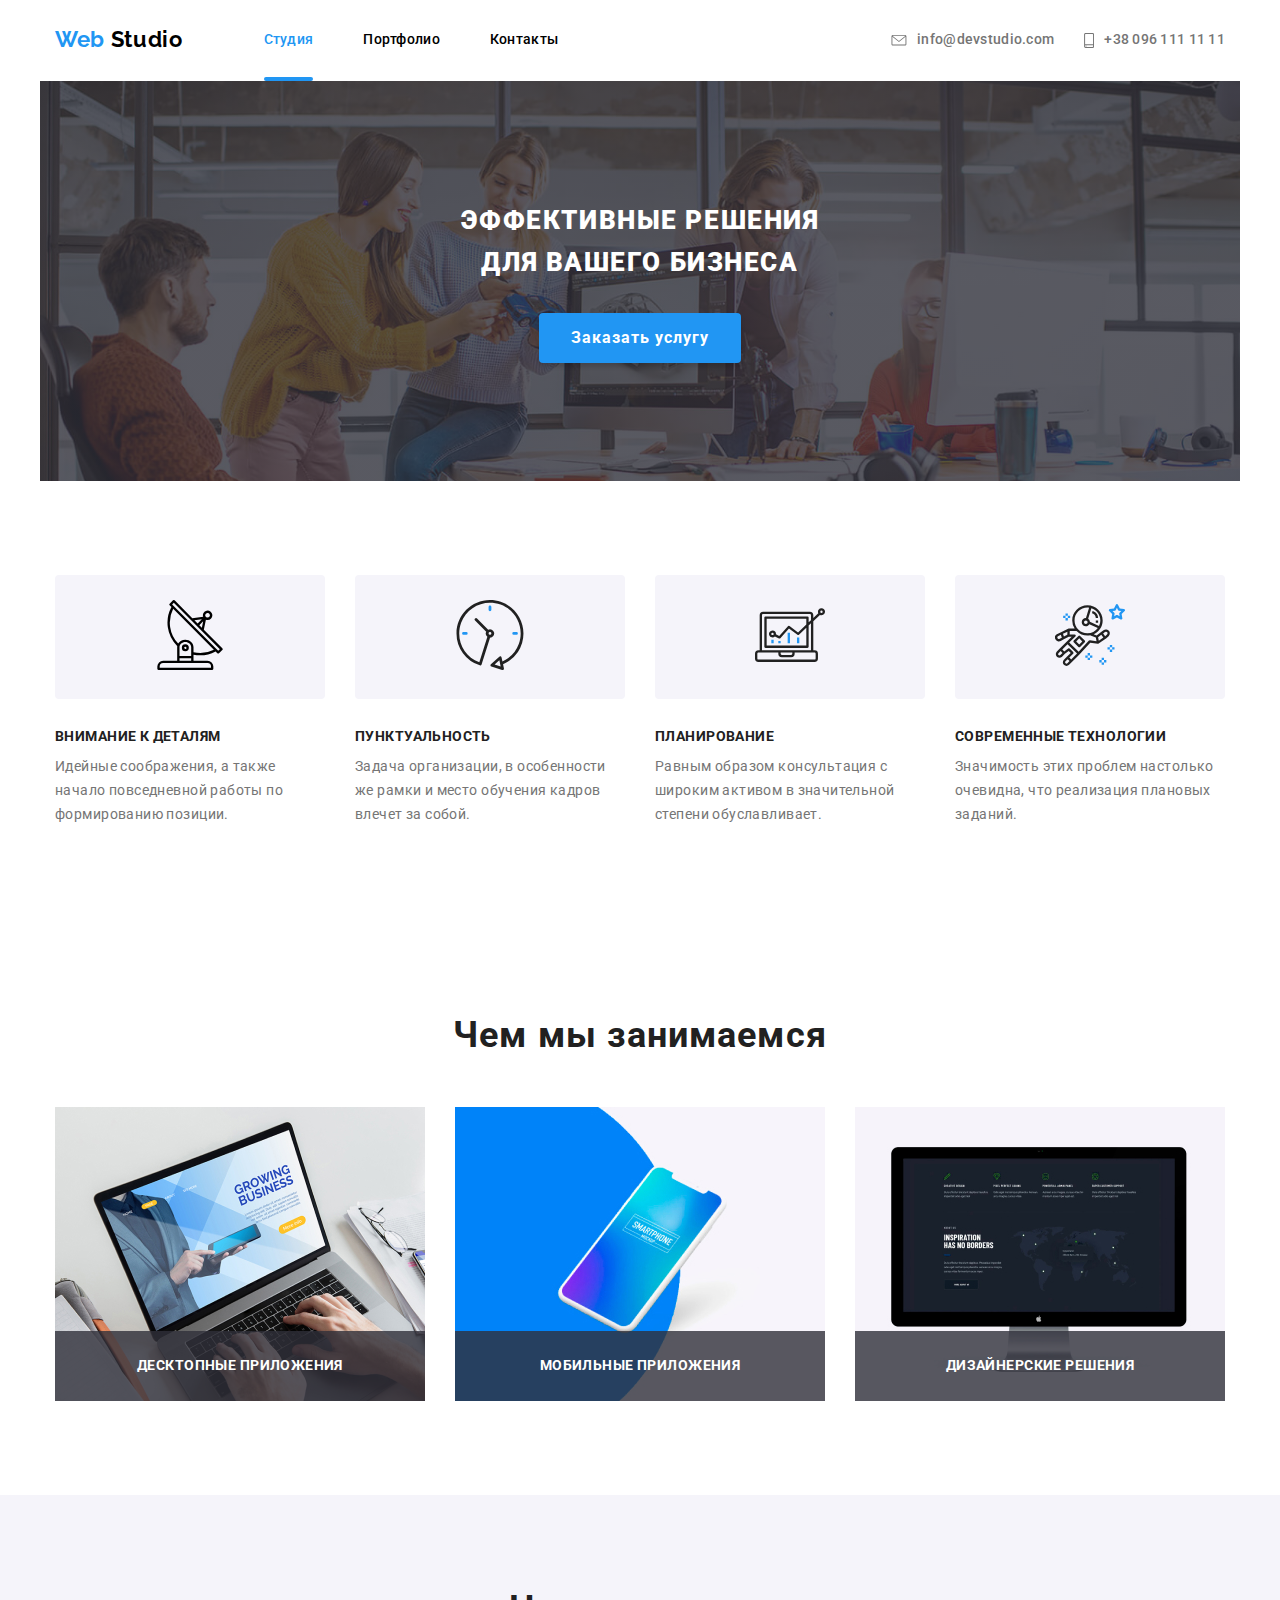
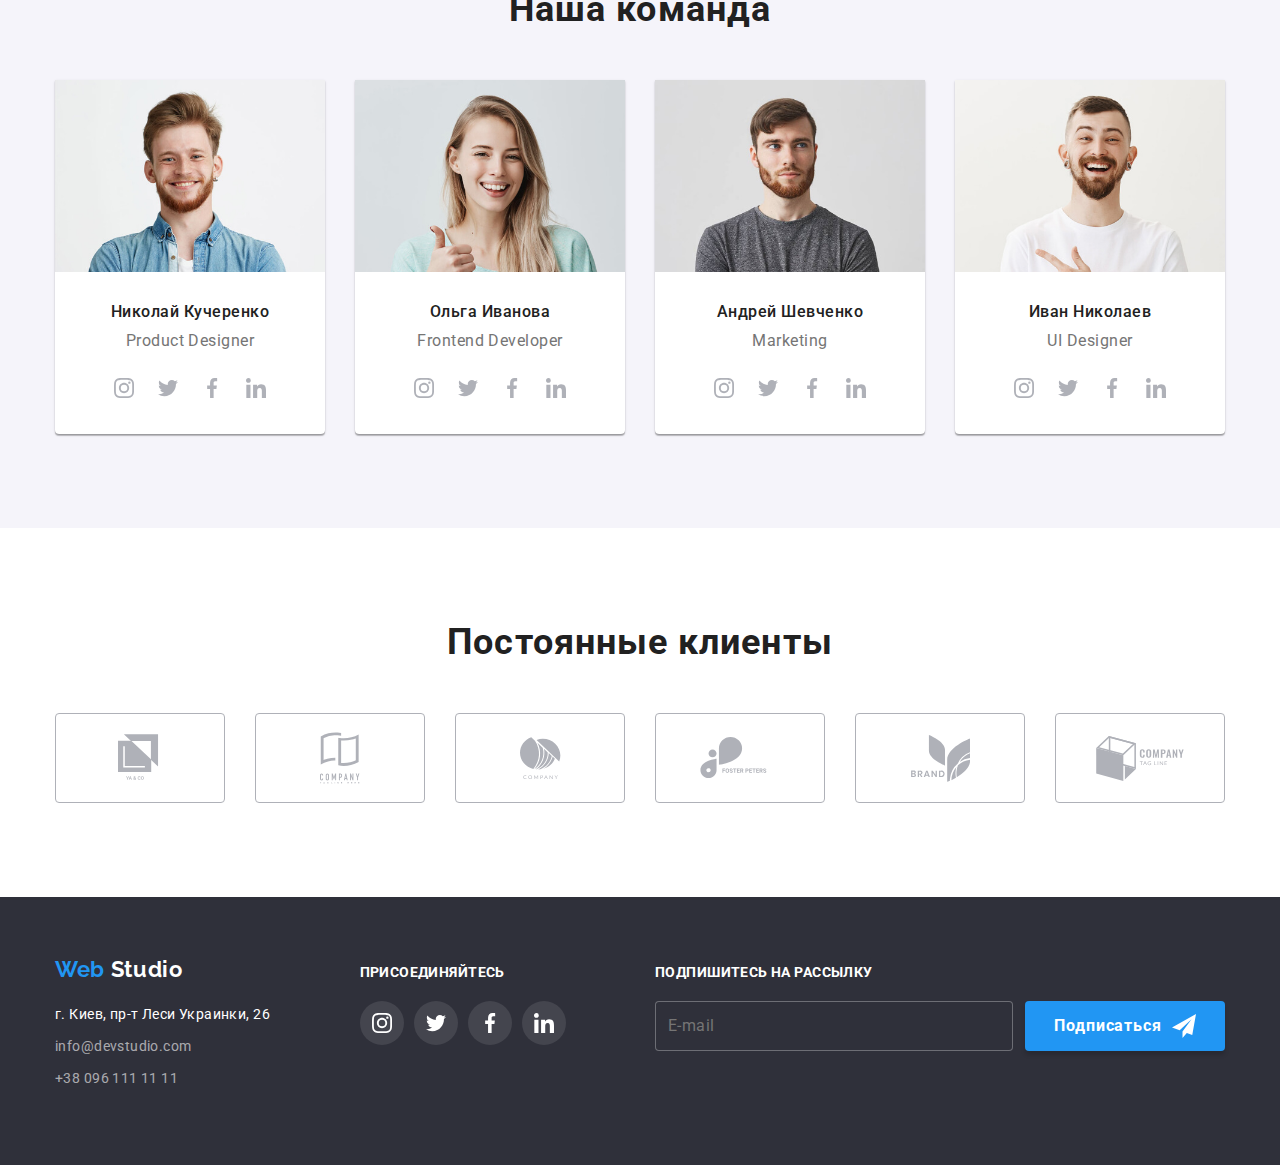
==== commit 0f7b3aeb: "Додає стилі для дусктопної версії" ====
--- a/index.html
+++ b/index.html
@@ -40,7 +40,7 @@
               width="16px" height="11.2px">
               <use href="./images/symbol-defs.svg#envelope" width="16" height="11.2"></use>
             </svg>info@devstudio.com</a>
-          <a class="header-address__link" href="tel:+380961111111"><svg class="header-address__icon" width="10px"
+          <a class="header-address__link " href="tel:+380961111111"><svg class="header-address__icon" width="10px"
               height="14.94px">
               <use href="./images/symbol-defs.svg#smartphone"></use>
             </svg>+38 096 111 11 11</a>
@@ -118,18 +118,18 @@
         <h2 class="works__header">Чем мы занимаемся</h2>
         <ul class="works__list">
           <li class="works__item">
-            <img srcset="./images/works/Десктопные приложения@x2.jpg x2, ./images/works/Десктопные приложения@x3.jpg x3"
-              src="./images/laptop.jpg" width="370" alt="Ноутбук" />
+            <img srcset="./images/works/Десктопные_приложения@x2.jpg x2, ./images/works/Десктопные_приложения@x3.jpg x3"
+              src="./images/works/Десктопные_приложения.jpg" width="370" alt="Ноутбук" />
             <h3 class="works__title">Десктопные приложения</h3>
           </li>
           <li class="works__item">
-            <img srcset="./images/works/Мобильные приложения@x2.jpg x2, ./images/works/Мобильные приложения@x3.jpg x3"
-              src="./images/smartphone.jpg" width="370" alt="Смартфон" />
+            <img srcset="./images/works/Мобильные_приложения@x2.jpg x2, ./images/works/Мобильные_приложения@x3.jpg x3"
+              src="./images/works/Мобильные_приложения.jpg" width="370" alt="Смартфон" />
             <h3 class="works__title">Мобильные приложения</h3>
           </li>
           <li class="works__item">
-            <img srcset="./images/works/Дизайнерские решения@x2.jpg x2, ./images/works/Дизайнерские решения@x3.jpg x3"
-              src="./images/monitor.jpg" width="370" alt="Пример дизайна на экране" />
+            <img srcset="./images/works/Дизайнерские_решения@x2.jpg x2, ./images/works/Дизайнерские_решения@x3.jpg x3"
+              src="./images/works/Дизайнерские_решения.jpg" width="370" alt="Пример дизайна на экране" />
             <h3 class="works__title">Дизайнерские решения</h3>
           </li>
         </ul>
--- a/css/main.min.css
+++ b/css/main.min.css
@@ -1,2 +1,2 @@
-body{margin:0;font-family:roboto, sans-serif}img{display:block;max-width:100%}.connect__title,.subscribe__title{display:block;font-weight:bold;font-size:14px;line-height:1.14;letter-spacing:0.03em;text-transform:uppercase}.hero__btn,.subscribe__btn,.order-form__submit-btn{background-color:#2196f3;color:#fff;font-weight:700;font-size:16px;line-height:1.87;letter-spacing:0.06em;border:0;border-radius:4px;-webkit-box-shadow:0px 4px 4px rgba(0,0,0,0.15);box-shadow:0px 4px 4px rgba(0,0,0,0.15);cursor:pointer}.header__container,.hero,.advantages__container,.works__container,.team__container,.clients__container,.footer__container,.gallery__container{margin:0 auto;padding:0 15px}@media screen and (min-width: 480px){.header__container,.hero,.advantages__container,.works__container,.team__container,.clients__container,.footer__container,.gallery__container{width:480px}}@media screen and (min-width: 768px){.header__container,.hero,.advantages__container,.works__container,.team__container,.clients__container,.footer__container,.gallery__container{width:768px}}.order-form__title,.order-form__comment-title{display:block;position:absolute;font-weight:400;font-size:14px;line-height:16px;letter-spacing:0.01em;color:#757575;-webkit-transition:250ms cubic-bezier(0.4, 0, 0.2, 1);transition:250ms cubic-bezier(0.4, 0, 0.2, 1)}.works__header,.team__header,.clients__header{margin:0 auto 30px auto;text-align:center;color:#212121;font-weight:700;font-size:36px;letter-spacing:0.03em}@media screen and (min-width: 1200px){.works__header,.team__header,.clients__header{margin-bottom:50px}}.advantages,.works,.team,.clients,.gallery{padding:94px 0}@media screen and (max-width: 1199px){.advantages,.works,.team,.clients,.gallery{padding:60px 0}}.social-list__icon,.connect__icon{display:block;width:20px;height:20px;fill:currentColor}.social-list__link,.connect__link{display:block;padding:12px 12px;border:0;border-radius:50%}.header__container .logo,.footer__address .logo{font-family:raleway;color:#2196f3;font-weight:700;font-size:22px;line-height:1.18;letter-spacing:0.03em;text-decoration:none}.advantages__header,.order-form__checkbox{position:absolute;clip:rect(0 0 0 0);width:1px;height:1px;margin:-1px}.header--portfolio{border-bottom:1px solid #ececec}.header__container{position:relative;display:-webkit-box;display:-ms-flexbox;display:flex;-webkit-box-align:center;-ms-flex-align:center;align-items:center;-webkit-box-pack:justify;-ms-flex-pack:justify;justify-content:space-between;border-bottom:1px solid #ececec}@media screen and (max-width: 767px){.header__container{padding:16px 15px}}.header__container .logo__studio{color:#000000}.menu-button{display:inline-block;margin-left:auto;padding:0;border:0;background-color:#fff;cursor:pointer}.menu-button:hover,.menu-button:focus{fill:#2196f3}@media screen and (min-width: 768px){.menu-button{display:none}}.menu-button .icon-cross{display:none}.menu-button.is-open .icon-cross{display:block}.menu-button.is-open .icon-menu{display:none}.menu-icon{-webkit-transition:250ms cubic-bezier(0.4, 0, 0.2, 1);transition:250ms cubic-bezier(0.4, 0, 0.2, 1)}.menu-container{position:relative;display:-webkit-box;display:-ms-flexbox;display:flex;-webkit-box-pack:justify;-ms-flex-pack:justify;justify-content:space-between;-webkit-box-flex:1;-ms-flex-positive:1;flex-grow:1;margin-left:81px}@media screen and (max-width: 767px){.menu-container{display:none;position:absolute;top:100%;left:0;width:100%;margin:0;padding:60px 0;z-index:2;background-color:#fff;border-top:1px solid #ececec;-webkit-box-shadow:0px 1px 3px rgba(0,0,0,0.16),0px 2px 4px rgba(0,0,0,0.08),0px 4px 8px rgba(0,0,0,0.04);box-shadow:0px 1px 3px rgba(0,0,0,0.16),0px 2px 4px rgba(0,0,0,0.08),0px 4px 8px rgba(0,0,0,0.04)}.menu-container.is-open{display:block}}@media screen and (min-width: 768px){.header-nav{display:-webkit-box;display:-ms-flexbox;display:flex;-webkit-box-align:center;-ms-flex-align:center;align-items:center}}.header-nav__list{margin:0 0 60px 0;text-align:center;padding:0;list-style-type:none}@media screen and (min-width: 768px){.header-nav__list{display:-webkit-box;display:-ms-flexbox;display:flex;margin:0}}.header-nav__item{display:block}.header-nav__item:not(:last-child){margin-right:50px}@media screen and (max-width: 767px){.header-nav__item:not(:last-child){margin-right:0;margin-bottom:40px}}.header-nav__link{position:relative;display:inline-block;padding:32px 0;color:var(--dark-gray-color);font-weight:500;font-size:14px;line-height:1.14;letter-spacing:0.02em;text-decoration:none;-webkit-transition:color 250ms cubic-bezier(0.4, 0, 0.2, 1);transition:color 250ms cubic-bezier(0.4, 0, 0.2, 1)}@media screen and (max-width: 767px){.header-nav__link{padding:0}.header-nav__link--current{padding-bottom:8px}}.header-nav__link:hover,.header-nav__link:focus,.header-nav__link--current{color:#2196f3}.header-nav__link--current::before{position:absolute;content:"";display:block;width:100%;height:4px;bottom:-1px;left:0;background-color:#2196f3;border-radius:2px;-webkit-transition:250ms cubic-bezier(0.4, 0, 0.2, 1);transition:250ms cubic-bezier(0.4, 0, 0.2, 1)}.header-address{display:block}@media screen and (min-width: 768px){.header-address{display:-webkit-box;display:-ms-flexbox;display:flex;-webkit-box-orient:vertical;-webkit-box-direction:normal;-ms-flex-direction:column;flex-direction:column;-webkit-box-pack:center;-ms-flex-pack:center;justify-content:center;margin-left:auto}}.header-address__link{display:block;color:#757575;font-style:normal;font-weight:500;font-size:14px;line-height:1.14;letter-spacing:0.02em;text-decoration:none;-webkit-transition:color 250ms cubic-bezier(0.4, 0, 0.2, 1);transition:color 250ms cubic-bezier(0.4, 0, 0.2, 1)}.header-address__link:not(:last-child){margin:0 0 16px 0}.header-address__link:hover,.header-address__link:focus{color:#2196f3}@media screen and (max-width: 767px){.header-address__link{text-align:center}}.header-address__icon{margin-right:10px;fill:currentColor;-webkit-transition:fill 250ms cubic-bezier(0.4, 0, 0.2, 1);transition:fill 250ms cubic-bezier(0.4, 0, 0.2, 1)}.hero{padding:118px 15px;text-align:center;background-color:rgba(47,48,58,0.8);background-image:-webkit-gradient(linear, left top, left bottom, from(rgba(47,48,58,0.8)), to(rgba(47,48,58,0.8))),url(../images/hero/hero-mobile.jpg);background-image:linear-gradient(rgba(47,48,58,0.8), rgba(47,48,58,0.8)),url(../images/hero/hero-mobile.jpg);background-repeat:no-repeat;background-size:cover}@media screen and (min-width: 768px) and (max-width: 1199px){.hero{padding:118px 204px;background-image:-webkit-gradient(linear, left top, left bottom, from(rgba(47,48,58,0.8)), to(rgba(47,48,58,0.8))),url(../images/hero/hero-tablet.jpg);background-image:linear-gradient(rgba(47,48,58,0.8), rgba(47,48,58,0.8)),url(../images/hero/hero-tablet.jpg)}}@media screen and (min-width: 1200px) and (max-width: 1600px){.hero{background-image:-webkit-gradient(linear, left top, left bottom, from(rgba(47,48,58,0.8)), to(rgba(47,48,58,0.8))),url(../images/hero/hero-desktop.jpg);background-image:linear-gradient(rgba(47,48,58,0.8), rgba(47,48,58,0.8)),url(../images/hero/hero-desktop.jpg)}}.hero__header{margin:0 0 30px 0;color:#fff;font-weight:900;font-size:44px;line-height:1.36;letter-spacing:0.06em;text-transform:uppercase}@media screen and (max-width: 1599px){.hero__header{font-weight:900;font-size:26px;line-height:1.62}}.hero__btn{display:inline-block;padding:10px 32px;text-align:center}.advantages__list{padding:0;margin:-15px;display:-webkit-box;display:-ms-flexbox;display:flex;-ms-flex-wrap:wrap;flex-wrap:wrap}.advantages__item{display:block;margin:15px}@media screen and (min-width: 768px){.advantages__item{width:calc((100% - 60px) / 2)}}.advantages__icon-box{margin-bottom:30px;padding:25px 0;background-color:#f5f4fa;border-radius:4px;text-align:center}.advantages__icon{width:70px;height:70px}.advantages__title{margin:0 0 10px 0;color:#212121;font-weight:700;font-size:14px;line-height:1.14;letter-spacing:0.03em;text-transform:uppercase;text-align:center}@media screen and (min-width: 768px){.advantages__title{text-align:left}}.advantages__description{margin:0;color:#757575;font-weight:400;font-size:14px;line-height:1.71;letter-spacing:0.03em}.works{display:none}@media screen and (min-width: 1200px){.works{display:block}}.works__list{margin:0;padding:0;-webkit-box-pack:justify;-ms-flex-pack:justify;justify-content:space-between;list-style-type:none}.works__item{position:relative;width:calc((100% - 60px) / 3)}.works__title{position:absolute;bottom:0;width:100%;margin:0;padding:27px 0;text-align:center;background-color:rgba(47,48,58,0.8);color:#fff;font-weight:700;font-size:14px;line-height:1.14;letter-spacing:0.03em;text-transform:uppercase}.team{background-color:#f5f4fa}.team__list{padding:0;margin:-15px;display:-webkit-box;display:-ms-flexbox;display:flex;-ms-flex-wrap:wrap;flex-wrap:wrap}.team__item{display:block;margin:15px;padding-bottom:24px;text-align:center;background-color:#fff;-webkit-box-shadow:0px 2px 1px rgba(0,0,0,0.2),0px 1px 1px rgba(0,0,0,0.14),0px 1px 3px rgba(0,0,0,0.12);box-shadow:0px 2px 1px rgba(0,0,0,0.2),0px 1px 1px rgba(0,0,0,0.14),0px 1px 3px rgba(0,0,0,0.12);border-radius:0px 0px 4px 4px}@media screen and (min-width: 768px){.team__item{width:calc((100% - 60px) / 2)}}.team__name{margin:30px 0 0 0;color:#212121;font-weight:500;font-size:16px;line-height:1.19;letter-spacing:0.03em}.team__profession{margin:10px 0 0 0;padding:0;color:#757575;font-weight:400;font-size:16px;line-height:1.19;letter-spacing:0.03em}.social-list{padding:0;margin-top:16px;display:-webkit-box;display:-ms-flexbox;display:flex;-webkit-box-pack:center;-ms-flex-pack:center;justify-content:center;list-style-type:none}.social-list__link{text-align:center;color:#afb1b8;-webkit-transition:250ms cubic-bezier(0.4, 0, 0.2, 1);transition:250ms cubic-bezier(0.4, 0, 0.2, 1)}.social-list__link:not(:last-child){margin-right:10px}.social-list__link:hover,.social-list__link:focus{background-color:#2196f3;color:#fff}.clients__list{display:-webkit-box;display:-ms-flexbox;display:flex;-ms-flex-wrap:wrap;flex-wrap:wrap;margin:-15px;padding:0;list-style-type:none}.clients__item{margin:15px;padding:0;width:calc((100% - 60px) / 2)}@media screen and (min-width: 768px){.clients__item{width:calc((100% - 90px) / 3)}}.clients__link{display:-webkit-box;display:-ms-flexbox;display:flex;-webkit-box-pack:center;-ms-flex-pack:center;justify-content:center;-webkit-box-align:center;-ms-flex-align:center;align-items:center;margin:0;height:90px;border:1px solid #afb1b8;border-radius:4px;color:#afb1b8;-webkit-transition:250ms cubic-bezier(0.4, 0, 0.2, 1);transition:250ms cubic-bezier(0.4, 0, 0.2, 1)}.clients__link:hover,.clients__linklink{border-color:#2196f3;color:#2196f3}.clients__icon{fill:currentColor}.footer{background-color:#2f303a;color:#fff;padding:60px 0;text-align:center}.footer__container{display:-webkit-box;display:-ms-flexbox;display:flex;-ms-flex-wrap:wrap;flex-wrap:wrap;-ms-flex-pack:distribute;justify-content:space-around;-webkit-box-align:baseline;-ms-flex-align:baseline;align-items:baseline}@media screen and (max-width: 767px){.footer__container{display:block}}.footer__address{margin-bottom:60px}.footer__address .logo{display:block;margin-bottom:20px}.footer__address .logo__studio-white{color:#fff}.address{font-style:normal;text-align:center}.address__location{display:block;margin:0 0 8px 0;font-weight:400;font-size:14px;line-height:1.71;letter-spacing:0.03em}.address__link{display:block;color:rgba(255,255,255,0.6);font-weight:400;font-size:14px;line-height:1.71;letter-spacing:0.03em;text-decoration:none;-webkit-transition:250ms cubic-bezier(0.4, 0, 0.2, 1);transition:250ms cubic-bezier(0.4, 0, 0.2, 1)}.address__link:not(:last-child){margin-bottom:8px}.address__link:hover,.address__link:focus{color:#2196f3}.connect{display:block;margin-bottom:60px}.connect__title,.subscribe__title{margin-bottom:20px}.connect__list{display:-webkit-box;display:-ms-flexbox;display:flex;-webkit-box-pack:center;-ms-flex-pack:center;justify-content:center;margin:0;padding:0;list-style-type:none}.connect__item:not(:last-child){margin-right:10px}.connect__link{background-color:rgba(255,255,255,0.1);color:#fff;-webkit-transition:250ms cubic-bezier(0.4, 0, 0.2, 1);transition:250ms cubic-bezier(0.4, 0, 0.2, 1)}.connect__link:hover,.connect__link:focus{background-color:#2196f3}@media screen and (min-width: 768px){.subscribe{width:450px}}.subscribe__input{display:block;width:100%;margin-bottom:20px;padding:9px 12px;border:1px solid rgba(255,255,255,0.3);border-radius:4px;color:rgba(255,255,255,0.6);background-color:#2f303a;font-weight:400;font-size:16px;line-height:1.87;letter-spacing:0.03em;outline:none}.subscribe__btn{display:-webkit-inline-box;display:-ms-inline-flexbox;display:inline-flex;-webkit-box-align:center;-ms-flex-align:center;align-items:center;margin:0;width:200px;height:50px;align-items:center;-webkit-box-pack:center;-ms-flex-pack:center;justify-content:center}.subscribe__icon{margin-left:10px}.backdrop{position:fixed;top:0;left:0;width:100%;height:100%;padding:93px 15px;background-color:rgba(0,0,0,0.5);opacity:1;overflow-y:scroll;-webkit-transition:opacity 250ms cubic-bezier(0.4, 0, 0.2, 1);transition:opacity 250ms cubic-bezier(0.4, 0, 0.2, 1)}.backdrop.is-hidden{opacity:0;pointer-events:none}.backdrop.is-hidden .modal{-webkit-transform:translate(-50%, -50%) scale(1.1);transform:translate(-50%, -50%) scale(1.1)}.order-modal{padding:40px;-webkit-transition:250ms cubic-bezier(0.4, 0, 0.2, 1);transition:250ms cubic-bezier(0.4, 0, 0.2, 1);background-color:#fff;-webkit-box-shadow:0px 2px 1px rgba(0,0,0,0.2),0px 1px 1px rgba(0,0,0,0.14),0px 1px 3px rgba(0,0,0,0.12);box-shadow:0px 2px 1px rgba(0,0,0,0.2),0px 1px 1px rgba(0,0,0,0.14),0px 1px 3px rgba(0,0,0,0.12);border-radius:4px}@media screen and (max-width: 767px){.order-modal{position:relative;margin:0 auto;max-width:480px}}@media screen and (min-width: 768px){.order-modal{position:absolute;top:50%;left:50%;min-width:528px;-webkit-transform:translate(-50%, -50%) scale(1);transform:translate(-50%, -50%) scale(1)}}.order-modal__close-btn{display:-webkit-inline-box;display:-ms-inline-flexbox;display:inline-flex;position:absolute;top:8px;right:8px;width:30px;height:30px;padding:0;margin:0;-webkit-box-align:center;-ms-flex-align:center;align-items:center;-webkit-box-pack:center;-ms-flex-pack:center;justify-content:center;background-color:#fff;border:1px solid rgba(0,0,0,0.1);border-radius:50%}.order-modal__close-btn:hover,.order-modal__close-btn:focus{fill:#2196f3;cursor:pointer}.order-form{text-align:center}.order-form__content{display:block;margin-bottom:30px}.order-form__header{display:block;margin-bottom:30px;text-align:center;font-weight:700;font-size:20px;line-height:1.15;letter-spacing:0.03em;color:#212121}.order-form__form-field{position:relative;display:block}.order-form__form-field:not(:nth-last-of-type(2)){margin-bottom:28px}.order-form__form-field:nth-last-of-type(2){margin-bottom:20px}.order-form__input{display:block;width:100%;padding:12px 18px 12px 42px;border:1px solid rgba(33,33,33,0.2);border-radius:4px}.order-form__input:focus,.order-form__comment:focus{border:1px solid #2196f3;outline:0}.order-form__input:focus+.order-form__title{-webkit-transform:translate(-20px, -45px);transform:translate(-20px, -45px);color:#2196f3}.order-form__input:focus ~ .order-form__icon{fill:#2196f3}.order-form__input:not(:placeholder-shown)+.order-form__title{-webkit-transform:translateX(-20px) translateY(-45px);transform:translateX(-20px) translateY(-45px)}.order-form__title{top:50%;left:42px;-webkit-transform:translateY(-50%);transform:translateY(-50%)}.order-form__icon{display:block;position:absolute;left:16px;top:50%;-webkit-transform:translateY(-50%);transform:translateY(-50%);margin-right:8px;fill:currentColor;-webkit-transition:250ms cubic-bezier(0.4, 0, 0.2, 1);transition:250ms cubic-bezier(0.4, 0, 0.2, 1)}.order-form__comment{display:block;width:100%;padding:12px 16px 12px 16px;border:1px solid rgba(33,33,33,0.2);border-radius:4px;resize:none}.order-form__comment:not(:placeholder-shown)+.order-form__comment-title,.order-form__comment:focus+.order-form__comment-title{-webkit-transform:translateY(-35px);transform:translateY(-35px);color:#2196f3}.order-form__comment-title{top:12px;left:16px}.order-form__conditions{display:-webkit-box;display:-ms-flexbox;display:flex;-webkit-box-align:center;-ms-flex-align:center;align-items:center;-webkit-box-pack:center;-ms-flex-pack:center;justify-content:center;-ms-flex-wrap:wrap;flex-wrap:wrap}.order-form__checkbox:checked+.order-form__checkbox-custom{background-color:#2196f3;background-image:url(../images/checked.svg);border:0}.order-form__checkbox-custom{display:block;width:15px;height:15px;margin-right:8px;border:2px solid #212121;border-radius:2px;background-origin:border-box}.order-form__conditions-title,.order-form__conditions-link{font-weight:400;font-size:14px;line-height:1.71;letter-spacing:0.03em}@media screen and (max-width: 1199px){.order-form__conditions-title,.order-form__conditions-link{display:inline-block;font-weight:normal;font-size:12px;line-height:1.17;letter-spacing:0.03em}}.order-form__conditions-title{color:#757575}.order-form__conditions-link{color:#2196f3}@media screen and (max-width: 476px){.order-form__conditions-link{margin-top:8px}}.order-form__submit-btn{padding:10px 55px}.filter{display:-webkit-box;display:-ms-flexbox;display:flex;-ms-flex-wrap:wrap;flex-wrap:wrap;padding:0;margin:0 0 50px 0;-webkit-box-pack:center;-ms-flex-pack:center;justify-content:center}@media screen and (max-width: 767px){.filter{margin-bottom:40px;-webkit-box-pack:start;-ms-flex-pack:start;justify-content:start}}.filter__item{list-style-type:none}.filter__item:not(:last-child){margin-right:8px}@media screen and (max-width: 767px){.filter__item:not(:nth-last-of-type(-n+2)){margin-bottom:15px}}.filter__btn{display:inline-block;background-color:#f5f4fa;color:#212121;font-weight:500;font-size:16px;line-height:1.62;text-align:center;letter-spacing:0.03em;padding:6px 22px;border:0;border-radius:4px;-webkit-transition:250ms cubic-bezier(0.4, 0, 0.2, 1);transition:250ms cubic-bezier(0.4, 0, 0.2, 1)}.filter__btn:hover,.filter__btn:focus{background-color:#2196f3;color:#fff;-webkit-box-shadow:0px 2px 2px rgba(0,0,0,0.12),0px 1px 2px rgba(0,0,0,0.08),0px 3px 1px rgba(0,0,0,0.1);box-shadow:0px 2px 2px rgba(0,0,0,0.12),0px 1px 2px rgba(0,0,0,0.08),0px 3px 1px rgba(0,0,0,0.1);cursor:pointer}.card-list{display:-webkit-box;display:-ms-flexbox;display:flex;-ms-flex-wrap:wrap;flex-wrap:wrap;margin:-15px;padding:0;list-style-type:none}.card{padding:0;margin:15px}@media screen and (min-width: 768px){.card{width:calc((100% - 60px) / 2)}}.card__link{padding:0;margin:0;display:block;text-decoration:none;-webkit-transition:250ms cubic-bezier(0.4, 0, 0.2, 1);transition:250ms cubic-bezier(0.4, 0, 0.2, 1)}.card__link:hover,.card__link:focus{-webkit-box-shadow:1px 4px 6px rgba(0,0,0,0.16),0px 4px 4px rgba(0,0,0,0.06),0px 1px 1px rgba(0,0,0,0.12);box-shadow:1px 4px 6px rgba(0,0,0,0.16),0px 4px 4px rgba(0,0,0,0.06),0px 1px 1px rgba(0,0,0,0.12)}.card__link:hover .card__description,.card__link:focus .card__description{-webkit-transform:translateY(0);transform:translateY(0)}.card__thumb{display:-webkit-box;display:-ms-flexbox;display:flex;position:relative;overflow:hidden}.card__text{padding:20px 24px;border:1px solid #eeeeee;border-top:0}.card__title{margin:0;color:#212121;font-weight:700;font-size:18px;line-height:2;letter-spacing:0.06em;white-space:nowrap;overflow:hidden;text-overflow:ellipsis}.card__type{margin:4px 0 0 0;color:#757575;font-weight:400;font-size:16px;line-height:1.87;letter-spacing:0.03em}.card__description{position:absolute;-webkit-transform:translateY(100%);transform:translateY(100%);margin:0;padding:63px 24px;width:100%;height:100%;color:#fff;background-color:rgba(33,150,243,0.9);font-weight:400;font-size:18px;line-height:1.56;letter-spacing:0.03em;-webkit-transition:250ms cubic-bezier(0.4, 0, 0.2, 1);transition:250ms cubic-bezier(0.4, 0, 0.2, 1)}
+body{margin:0;font-family:roboto, sans-serif}img{display:block;max-width:100%}.connect__title,.subscribe__title{display:block;font-weight:bold;font-size:14px;line-height:1.14;letter-spacing:0.03em;text-transform:uppercase}.hero__btn,.subscribe__btn,.order-form__submit-btn{background-color:#2196f3;color:#fff;font-weight:700;font-size:16px;line-height:1.87;letter-spacing:0.06em;border:0;border-radius:4px;-webkit-box-shadow:0px 4px 4px rgba(0,0,0,0.15);box-shadow:0px 4px 4px rgba(0,0,0,0.15);cursor:pointer}.header__container,.hero,.advantages__container,.works__container,.team__container,.clients__container,.footer__container,.gallery__container{margin:0 auto;padding:0 15px}@media screen and (min-width: 480px){.header__container,.hero,.advantages__container,.works__container,.team__container,.clients__container,.footer__container,.gallery__container{width:480px}}@media screen and (min-width: 768px){.header__container,.hero,.advantages__container,.works__container,.team__container,.clients__container,.footer__container,.gallery__container{width:768px}}@media screen and (min-width: 1200px){.header__container,.hero,.advantages__container,.works__container,.team__container,.clients__container,.footer__container,.gallery__container{width:1200px}}.order-form__title,.order-form__comment-title{display:block;position:absolute;font-weight:400;font-size:14px;line-height:16px;letter-spacing:0.01em;color:#757575;-webkit-transition:250ms cubic-bezier(0.4, 0, 0.2, 1);transition:250ms cubic-bezier(0.4, 0, 0.2, 1)}.header__container .logo,.footer__address .logo{font-family:raleway;color:#2196f3;font-weight:700;font-size:22px;line-height:1.18;letter-spacing:0.03em;text-decoration:none}.works__header,.team__header,.clients__header{margin:0 auto 30px auto;text-align:center;color:#212121;font-weight:700;font-size:36px;letter-spacing:0.03em}@media screen and (min-width: 1200px){.works__header,.team__header,.clients__header{margin-bottom:50px}}.advantages,.works,.team,.clients,.gallery{padding:94px 0}@media screen and (max-width: 1199px){.advantages,.works,.team,.clients,.gallery{padding:60px 0}}.social-list__icon,.connect__icon{display:block;width:20px;height:20px;fill:currentColor}.social-list__link,.connect__link{display:block;padding:12px 12px;border:0;border-radius:50%}.advantages__header,.order-form__checkbox{position:absolute;clip:rect(0 0 0 0);width:1px;height:1px;margin:-1px}.header{border-bottom:1px solid #fff}@media screen and (max-width: 1199px){.header{border-bottom:1px solid #ececec}}.header--portfolio{border-bottom:1px solid #ececec}.header__container{position:relative;display:-webkit-box;display:-ms-flexbox;display:flex;-webkit-box-align:center;-ms-flex-align:center;align-items:center;-webkit-box-pack:justify;-ms-flex-pack:justify;justify-content:space-between}@media screen and (max-width: 767px){.header__container{padding:16px 15px}}.header__container .logo__studio{color:#000000}.menu-button{display:inline-block;margin-left:auto;padding:0;border:0;background-color:#fff;cursor:pointer}.menu-button:hover,.menu-button:focus{fill:#2196f3}@media screen and (min-width: 768px){.menu-button{display:none}}.menu-button .icon-cross{display:none}.menu-button.is-open .icon-cross{display:block}.menu-button.is-open .icon-menu{display:none}.menu-icon{-webkit-transition:250ms cubic-bezier(0.4, 0, 0.2, 1);transition:250ms cubic-bezier(0.4, 0, 0.2, 1)}.menu-container{position:relative;display:-webkit-box;display:-ms-flexbox;display:flex;-webkit-box-pack:justify;-ms-flex-pack:justify;justify-content:space-between;-webkit-box-flex:1;-ms-flex-positive:1;flex-grow:1;margin-left:81px}@media screen and (max-width: 767px){.menu-container{display:none;position:absolute;top:100%;left:0;width:100%;margin:0;padding:60px 0;z-index:2;background-color:#fff;border-top:1px solid #ececec;-webkit-box-shadow:0px 1px 3px rgba(0,0,0,0.16),0px 2px 4px rgba(0,0,0,0.08),0px 4px 8px rgba(0,0,0,0.04);box-shadow:0px 1px 3px rgba(0,0,0,0.16),0px 2px 4px rgba(0,0,0,0.08),0px 4px 8px rgba(0,0,0,0.04)}.menu-container.is-open{display:block}}@media screen and (min-width: 768px){.header-nav{display:-webkit-box;display:-ms-flexbox;display:flex;-webkit-box-align:center;-ms-flex-align:center;align-items:center}}.header-nav__list{margin:0 0 60px 0;text-align:center;padding:0;list-style-type:none}@media screen and (min-width: 768px){.header-nav__list{display:-webkit-box;display:-ms-flexbox;display:flex;margin:0}}.header-nav__item{display:block}.header-nav__item:not(:last-child){margin-right:50px}@media screen and (max-width: 767px){.header-nav__item:not(:last-child){margin-right:0;margin-bottom:40px}}.header-nav__link{position:relative;display:inline-block;padding:32px 0;color:var(--dark-gray-color);font-weight:500;font-size:14px;line-height:1.14;letter-spacing:0.02em;text-decoration:none;-webkit-transition:color 250ms cubic-bezier(0.4, 0, 0.2, 1);transition:color 250ms cubic-bezier(0.4, 0, 0.2, 1)}@media screen and (max-width: 767px){.header-nav__link{padding:0}.header-nav__link--current{padding-bottom:8px}}.header-nav__link:hover,.header-nav__link:focus,.header-nav__link--current{color:#2196f3}.header-nav__link--current::before{position:absolute;content:"";display:block;width:100%;height:4px;bottom:-1px;left:0;background-color:#2196f3;border-radius:2px;-webkit-transition:250ms cubic-bezier(0.4, 0, 0.2, 1);transition:250ms cubic-bezier(0.4, 0, 0.2, 1)}.header-address{display:block}@media screen and (min-width: 768px){.header-address{display:-webkit-box;display:-ms-flexbox;display:flex;-webkit-box-orient:vertical;-webkit-box-direction:normal;-ms-flex-direction:column;flex-direction:column;-webkit-box-pack:center;-ms-flex-pack:center;justify-content:center;margin-left:auto}}@media screen and (min-width: 1200px){.header-address{-webkit-box-orient:horizontal;-webkit-box-direction:normal;-ms-flex-direction:row;flex-direction:row;-webkit-box-align:center;-ms-flex-align:center;align-items:center}}.header-address__link{display:block;color:#757575;font-style:normal;font-weight:500;font-size:14px;line-height:1.14;letter-spacing:0.02em;text-decoration:none;-webkit-transition:color 250ms cubic-bezier(0.4, 0, 0.2, 1);transition:color 250ms cubic-bezier(0.4, 0, 0.2, 1)}.header-address__link:not(:last-child){margin-right:30px}@media screen and (max-width: 768px){.header-address__link:not(:last-child){margin:0 0 16px 0}}.header-address__link:hover,.header-address__link:focus{color:#2196f3}@media screen and (max-width: 767px){.header-address__link{text-align:center}}.header-address__icon{margin-right:10px;fill:currentColor;-webkit-transition:fill 250ms cubic-bezier(0.4, 0, 0.2, 1);transition:fill 250ms cubic-bezier(0.4, 0, 0.2, 1);vertical-align:middle}.hero{padding:118px 15px;text-align:center;background-color:rgba(47,48,58,0.8);background-image:-webkit-gradient(linear, left top, left bottom, from(rgba(47,48,58,0.8)), to(rgba(47,48,58,0.8))),url(../images/hero/hero-mobile.jpg);background-image:linear-gradient(rgba(47,48,58,0.8), rgba(47,48,58,0.8)),url(../images/hero/hero-mobile.jpg);background-repeat:no-repeat;background-size:cover}@media screen and (min-width: 768px) and (max-width: 1199px){.hero{padding:118px 204px;background-image:-webkit-gradient(linear, left top, left bottom, from(rgba(47,48,58,0.8)), to(rgba(47,48,58,0.8))),url(../images/hero/hero-tablet.jpg);background-image:linear-gradient(rgba(47,48,58,0.8), rgba(47,48,58,0.8)),url(../images/hero/hero-tablet.jpg)}}@media screen and (min-width: 1200px) and (max-width: 1600px){.hero{background-image:-webkit-gradient(linear, left top, left bottom, from(rgba(47,48,58,0.8)), to(rgba(47,48,58,0.8))),url(../images/hero/hero-desktop.jpg);background-image:linear-gradient(rgba(47,48,58,0.8), rgba(47,48,58,0.8)),url(../images/hero/hero-desktop.jpg)}}.hero__header{margin:0 0 30px 0;color:#fff;font-weight:900;font-size:44px;line-height:1.36;letter-spacing:0.06em;text-transform:uppercase}@media screen and (max-width: 1599px){.hero__header{font-weight:900;font-size:26px;line-height:1.62}}.hero__btn{display:inline-block;padding:10px 32px;text-align:center}.advantages__list{padding:0;margin:-15px;display:-webkit-box;display:-ms-flexbox;display:flex;-ms-flex-wrap:wrap;flex-wrap:wrap}.advantages__item{display:block;margin:15px}@media screen and (min-width: 768px){.advantages__item{width:calc((100% - 60px) / 2)}}@media screen and (min-width: 1200px){.advantages__item{width:calc((100% - 120px) / 4)}}.advantages__icon-box{margin-bottom:30px;padding:25px 0;background-color:#f5f4fa;border-radius:4px;text-align:center}.advantages__icon{width:70px;height:70px}.advantages__title{margin:0 0 10px 0;color:#212121;font-weight:700;font-size:14px;line-height:1.14;letter-spacing:0.03em;text-transform:uppercase;text-align:center}@media screen and (min-width: 768px){.advantages__title{text-align:left}}.advantages__description{margin:0;color:#757575;font-weight:400;font-size:14px;line-height:1.71;letter-spacing:0.03em}.works{display:none}@media screen and (min-width: 1200px){.works{display:block}}.works__list{margin:0;padding:0;display:-webkit-box;display:-ms-flexbox;display:flex;-webkit-box-pack:justify;-ms-flex-pack:justify;justify-content:space-between;list-style-type:none}.works__item{position:relative;width:calc((100% - 60px) / 3)}.works__title{position:absolute;bottom:0;width:100%;margin:0;padding:27px 0;text-align:center;background-color:rgba(47,48,58,0.8);color:#fff;font-weight:700;font-size:14px;line-height:1.14;letter-spacing:0.03em;text-transform:uppercase}.team{background-color:#f5f4fa}.team__list{padding:0;margin:-15px;display:-webkit-box;display:-ms-flexbox;display:flex;-ms-flex-wrap:wrap;flex-wrap:wrap}.team__item{display:block;margin:15px;padding-bottom:24px;text-align:center;background-color:#fff;-webkit-box-shadow:0px 2px 1px rgba(0,0,0,0.2),0px 1px 1px rgba(0,0,0,0.14),0px 1px 3px rgba(0,0,0,0.12);box-shadow:0px 2px 1px rgba(0,0,0,0.2),0px 1px 1px rgba(0,0,0,0.14),0px 1px 3px rgba(0,0,0,0.12);border-radius:0px 0px 4px 4px}@media screen and (min-width: 768px){.team__item{width:calc((100% - 60px) / 2)}}@media screen and (min-width: 1200px){.team__item{width:calc((100% - 120px) / 4)}}.team__name{margin:30px 0 0 0;color:#212121;font-weight:500;font-size:16px;line-height:1.19;letter-spacing:0.03em}.team__profession{margin:10px 0 0 0;padding:0;color:#757575;font-weight:400;font-size:16px;line-height:1.19;letter-spacing:0.03em}.social-list{padding:0;margin-top:16px;display:-webkit-box;display:-ms-flexbox;display:flex;-webkit-box-pack:center;-ms-flex-pack:center;justify-content:center;list-style-type:none}.social-list__link{text-align:center;color:#afb1b8;-webkit-transition:250ms cubic-bezier(0.4, 0, 0.2, 1);transition:250ms cubic-bezier(0.4, 0, 0.2, 1)}.social-list__link:not(:last-child){margin-right:10px}.social-list__link:hover,.social-list__link:focus{background-color:#2196f3;color:#fff}.clients__list{display:-webkit-box;display:-ms-flexbox;display:flex;-ms-flex-wrap:wrap;flex-wrap:wrap;margin:-15px;padding:0;list-style-type:none}@media screen and (min-width: 1200px){.clients__list{-ms-flex-wrap:nowrap;flex-wrap:nowrap}}.clients__item{margin:15px;padding:0;width:calc((100% - 60px) / 2)}@media screen and (min-width: 768px){.clients__item{width:calc((100% - 90px) / 3)}}.clients__link{display:-webkit-box;display:-ms-flexbox;display:flex;-webkit-box-pack:center;-ms-flex-pack:center;justify-content:center;-webkit-box-align:center;-ms-flex-align:center;align-items:center;margin:0;height:90px;border:1px solid #afb1b8;border-radius:4px;color:#afb1b8;-webkit-transition:250ms cubic-bezier(0.4, 0, 0.2, 1);transition:250ms cubic-bezier(0.4, 0, 0.2, 1)}.clients__link:hover,.clients__linklink{border-color:#2196f3;color:#2196f3}.clients__icon{fill:currentColor}.footer{background-color:#2f303a;color:#fff;padding:60px 0;text-align:center}@media screen and (min-width: 1200px){.footer{text-align:start}}.footer__container{display:-webkit-box;display:-ms-flexbox;display:flex;-ms-flex-wrap:wrap;flex-wrap:wrap;-ms-flex-pack:distribute;justify-content:space-around;-webkit-box-align:baseline;-ms-flex-align:baseline;align-items:baseline}@media screen and (max-width: 767px){.footer__container{display:block}}@media screen and (min-width: 1200px){.footer__container{-webkit-box-pack:justify;-ms-flex-pack:justify;justify-content:space-between}}.footer__address{margin-bottom:60px}@media screen and (min-width: 1200px){.footer__address{margin-bottom:0}}.footer__address .logo{display:block;margin-bottom:20px}.footer__address .logo__studio-white{color:#fff}.address{font-style:normal}.address__location{display:block;margin:0 0 8px 0;font-weight:400;font-size:14px;line-height:1.71;letter-spacing:0.03em}.address__link{display:block;color:rgba(255,255,255,0.6);font-weight:400;font-size:14px;line-height:1.71;letter-spacing:0.03em;text-decoration:none;-webkit-transition:250ms cubic-bezier(0.4, 0, 0.2, 1);transition:250ms cubic-bezier(0.4, 0, 0.2, 1)}.address__link:not(:last-child){margin-bottom:8px}.address__link:hover,.address__link:focus{color:#2196f3}.connect{display:block;margin-bottom:60px}.connect__title,.subscribe__title{margin-bottom:20px}.connect__list{display:-webkit-box;display:-ms-flexbox;display:flex;-webkit-box-pack:center;-ms-flex-pack:center;justify-content:center;margin:0;padding:0;list-style-type:none}.connect__item:not(:last-child){margin-right:10px}.connect__link{background-color:rgba(255,255,255,0.1);color:#fff;-webkit-transition:250ms cubic-bezier(0.4, 0, 0.2, 1);transition:250ms cubic-bezier(0.4, 0, 0.2, 1)}.connect__link:hover,.connect__link:focus{background-color:#2196f3}@media screen and (min-width: 1200px){.subscribe__form{display:-webkit-box;display:-ms-flexbox;display:flex}}.subscribe__input{display:block;width:100%;margin-bottom:20px;padding:9px 12px;border:1px solid rgba(255,255,255,0.3);border-radius:4px;color:rgba(255,255,255,0.6);background-color:#2f303a;font-weight:400;font-size:16px;line-height:1.87;letter-spacing:0.03em;outline:none}@media screen and (min-width: 768px){.subscribe__input{width:450px}}@media screen and (min-width: 1200px){.subscribe__input{margin-right:12px;margin-bottom:0px;width:358px}}.subscribe__btn{padding:0 28px;display:-webkit-inline-box;display:-ms-inline-flexbox;display:inline-flex;-webkit-box-align:center;-ms-flex-align:center;align-items:center;margin:0;width:200px;height:50px;align-items:center;-webkit-box-pack:center;-ms-flex-pack:center;justify-content:center}.subscribe__icon{margin-left:10px}.backdrop{position:fixed;top:0;left:0;width:100%;height:100%;padding:93px 15px;background-color:rgba(0,0,0,0.5);opacity:1;overflow-y:scroll;-webkit-transition:opacity 250ms cubic-bezier(0.4, 0, 0.2, 1);transition:opacity 250ms cubic-bezier(0.4, 0, 0.2, 1)}.backdrop.is-hidden{opacity:0;pointer-events:none}.backdrop.is-hidden .modal{-webkit-transform:translate(-50%, -50%) scale(1.5);transform:translate(-50%, -50%) scale(1.5)}.order-modal{position:relative;margin:0 auto;padding:40px;max-width:480px;-webkit-transition:250ms cubic-bezier(0.4, 0, 0.2, 1);transition:250ms cubic-bezier(0.4, 0, 0.2, 1);background-color:#fff;-webkit-box-shadow:0px 2px 1px rgba(0,0,0,0.2),0px 1px 1px rgba(0,0,0,0.14),0px 1px 3px rgba(0,0,0,0.12);box-shadow:0px 2px 1px rgba(0,0,0,0.2),0px 1px 1px rgba(0,0,0,0.14),0px 1px 3px rgba(0,0,0,0.12);border-radius:4px}@media screen and (min-width: 768px){.order-modal{position:absolute;top:50%;left:50%;-webkit-transform:translate(-50%, -50%) scale(1);transform:translate(-50%, -50%) scale(1)}}@media screen and (min-width: 1200px){.order-modal{max-width:528px;width:528px}}.order-modal__close-btn{display:-webkit-inline-box;display:-ms-inline-flexbox;display:inline-flex;position:absolute;top:8px;right:8px;width:30px;height:30px;padding:0;margin:0;-webkit-box-align:center;-ms-flex-align:center;align-items:center;-webkit-box-pack:center;-ms-flex-pack:center;justify-content:center;background-color:#fff;border:1px solid rgba(0,0,0,0.1);border-radius:50%}.order-modal__close-btn:hover,.order-modal__close-btn:focus{fill:#2196f3;cursor:pointer}.order-form{text-align:center}.order-form__content{display:block;margin-bottom:30px}.order-form__header{display:block;margin-bottom:30px;text-align:center;font-weight:700;font-size:20px;line-height:1.15;letter-spacing:0.03em;color:#212121}.order-form__form-field{position:relative;display:block}.order-form__form-field:not(:nth-last-of-type(2)){margin-bottom:28px}.order-form__form-field:nth-last-of-type(2){margin-bottom:20px}.order-form__input{display:block;width:100%;padding:12px 18px 12px 42px;border:1px solid rgba(33,33,33,0.2);border-radius:4px}.order-form__input:focus,.order-form__comment:focus{border:1px solid #2196f3;outline:0}.order-form__input:focus+.order-form__title{-webkit-transform:translate(-20px, -45px);transform:translate(-20px, -45px);color:#2196f3}.order-form__input:focus ~ .order-form__icon{fill:#2196f3}.order-form__input:not(:placeholder-shown)+.order-form__title{-webkit-transform:translateX(-20px) translateY(-45px);transform:translateX(-20px) translateY(-45px)}.order-form__title{top:50%;left:42px;-webkit-transform:translateY(-50%);transform:translateY(-50%)}.order-form__icon{display:block;position:absolute;left:16px;top:50%;-webkit-transform:translateY(-50%);transform:translateY(-50%);margin-right:8px;fill:currentColor;-webkit-transition:250ms cubic-bezier(0.4, 0, 0.2, 1);transition:250ms cubic-bezier(0.4, 0, 0.2, 1)}.order-form__comment{display:block;width:100%;padding:12px 16px 12px 16px;border:1px solid rgba(33,33,33,0.2);border-radius:4px;resize:none}.order-form__comment:not(:placeholder-shown)+.order-form__comment-title,.order-form__comment:focus+.order-form__comment-title{-webkit-transform:translateY(-35px);transform:translateY(-35px);color:#2196f3}.order-form__comment-title{top:12px;left:16px}.order-form__conditions{display:-webkit-box;display:-ms-flexbox;display:flex;-webkit-box-align:center;-ms-flex-align:center;align-items:center;-webkit-box-pack:center;-ms-flex-pack:center;justify-content:center;-ms-flex-wrap:wrap;flex-wrap:wrap}.order-form__checkbox:checked+.order-form__checkbox-custom{background-color:#2196f3;background-image:url(../images/checked.svg);border:0}.order-form__checkbox-custom{display:block;width:15px;height:15px;margin-right:8px;border:2px solid #212121;border-radius:2px;background-origin:border-box}.order-form__conditions-title,.order-form__conditions-link{font-weight:400;font-size:14px;line-height:1.71;letter-spacing:0.03em}@media screen and (max-width: 1199px){.order-form__conditions-title,.order-form__conditions-link{display:inline-block;font-weight:normal;font-size:12px;line-height:1.17;letter-spacing:0.03em}}.order-form__conditions-title{color:#757575}.order-form__conditions-link{color:#2196f3}@media screen and (max-width: 476px){.order-form__conditions-link{margin-top:8px}}.order-form__submit-btn{padding:10px 55px}.filter{display:-webkit-box;display:-ms-flexbox;display:flex;-ms-flex-wrap:wrap;flex-wrap:wrap;padding:0;margin:0 0 50px 0;-webkit-box-pack:center;-ms-flex-pack:center;justify-content:center}@media screen and (max-width: 767px){.filter{margin-bottom:40px;-webkit-box-pack:start;-ms-flex-pack:start;justify-content:start}}.filter__item{list-style-type:none}.filter__item:not(:last-child){margin-right:8px}@media screen and (max-width: 767px){.filter__item:not(:nth-last-of-type(-n+2)){margin-bottom:15px}}.filter__btn{display:inline-block;background-color:#f5f4fa;color:#212121;font-weight:500;font-size:16px;line-height:1.62;text-align:center;letter-spacing:0.03em;padding:6px 22px;border:0;border-radius:4px;-webkit-transition:250ms cubic-bezier(0.4, 0, 0.2, 1);transition:250ms cubic-bezier(0.4, 0, 0.2, 1)}.filter__btn:hover,.filter__btn:focus{background-color:#2196f3;color:#fff;-webkit-box-shadow:0px 2px 2px rgba(0,0,0,0.12),0px 1px 2px rgba(0,0,0,0.08),0px 3px 1px rgba(0,0,0,0.1);box-shadow:0px 2px 2px rgba(0,0,0,0.12),0px 1px 2px rgba(0,0,0,0.08),0px 3px 1px rgba(0,0,0,0.1);cursor:pointer}.card-list{display:-webkit-box;display:-ms-flexbox;display:flex;-ms-flex-wrap:wrap;flex-wrap:wrap;margin:-15px;padding:0;list-style-type:none}.card{padding:0;margin:15px}@media screen and (min-width: 768px){.card{width:calc((100% - 60px) / 2)}}@media screen and (min-width: 1200px){.card{width:calc((100% - 90px) / 3)}}.card__link{padding:0;margin:0;display:block;text-decoration:none;-webkit-transition:250ms cubic-bezier(0.4, 0, 0.2, 1);transition:250ms cubic-bezier(0.4, 0, 0.2, 1)}.card__link:hover,.card__link:focus{-webkit-box-shadow:1px 4px 6px rgba(0,0,0,0.16),0px 4px 4px rgba(0,0,0,0.06),0px 1px 1px rgba(0,0,0,0.12);box-shadow:1px 4px 6px rgba(0,0,0,0.16),0px 4px 4px rgba(0,0,0,0.06),0px 1px 1px rgba(0,0,0,0.12)}.card__link:hover .card__description,.card__link:focus .card__description{-webkit-transform:translateY(0);transform:translateY(0)}.card__thumb{display:-webkit-box;display:-ms-flexbox;display:flex;position:relative;overflow:hidden}.card__text{padding:20px 24px;border:1px solid #eeeeee;border-top:0}.card__title{margin:0;color:#212121;font-weight:700;font-size:18px;line-height:2;letter-spacing:0.06em;white-space:nowrap;overflow:hidden;text-overflow:ellipsis}.card__type{margin:4px 0 0 0;color:#757575;font-weight:400;font-size:16px;line-height:1.87;letter-spacing:0.03em}.card__description{position:absolute;-webkit-transform:translateY(100%);transform:translateY(100%);margin:0;padding:63px 24px;width:100%;height:100%;color:#fff;background-color:rgba(33,150,243,0.9);font-weight:400;font-size:18px;line-height:1.56;letter-spacing:0.03em;-webkit-transition:250ms cubic-bezier(0.4, 0, 0.2, 1);transition:250ms cubic-bezier(0.4, 0, 0.2, 1)}
 /*# sourceMappingURL=main.min.css.map */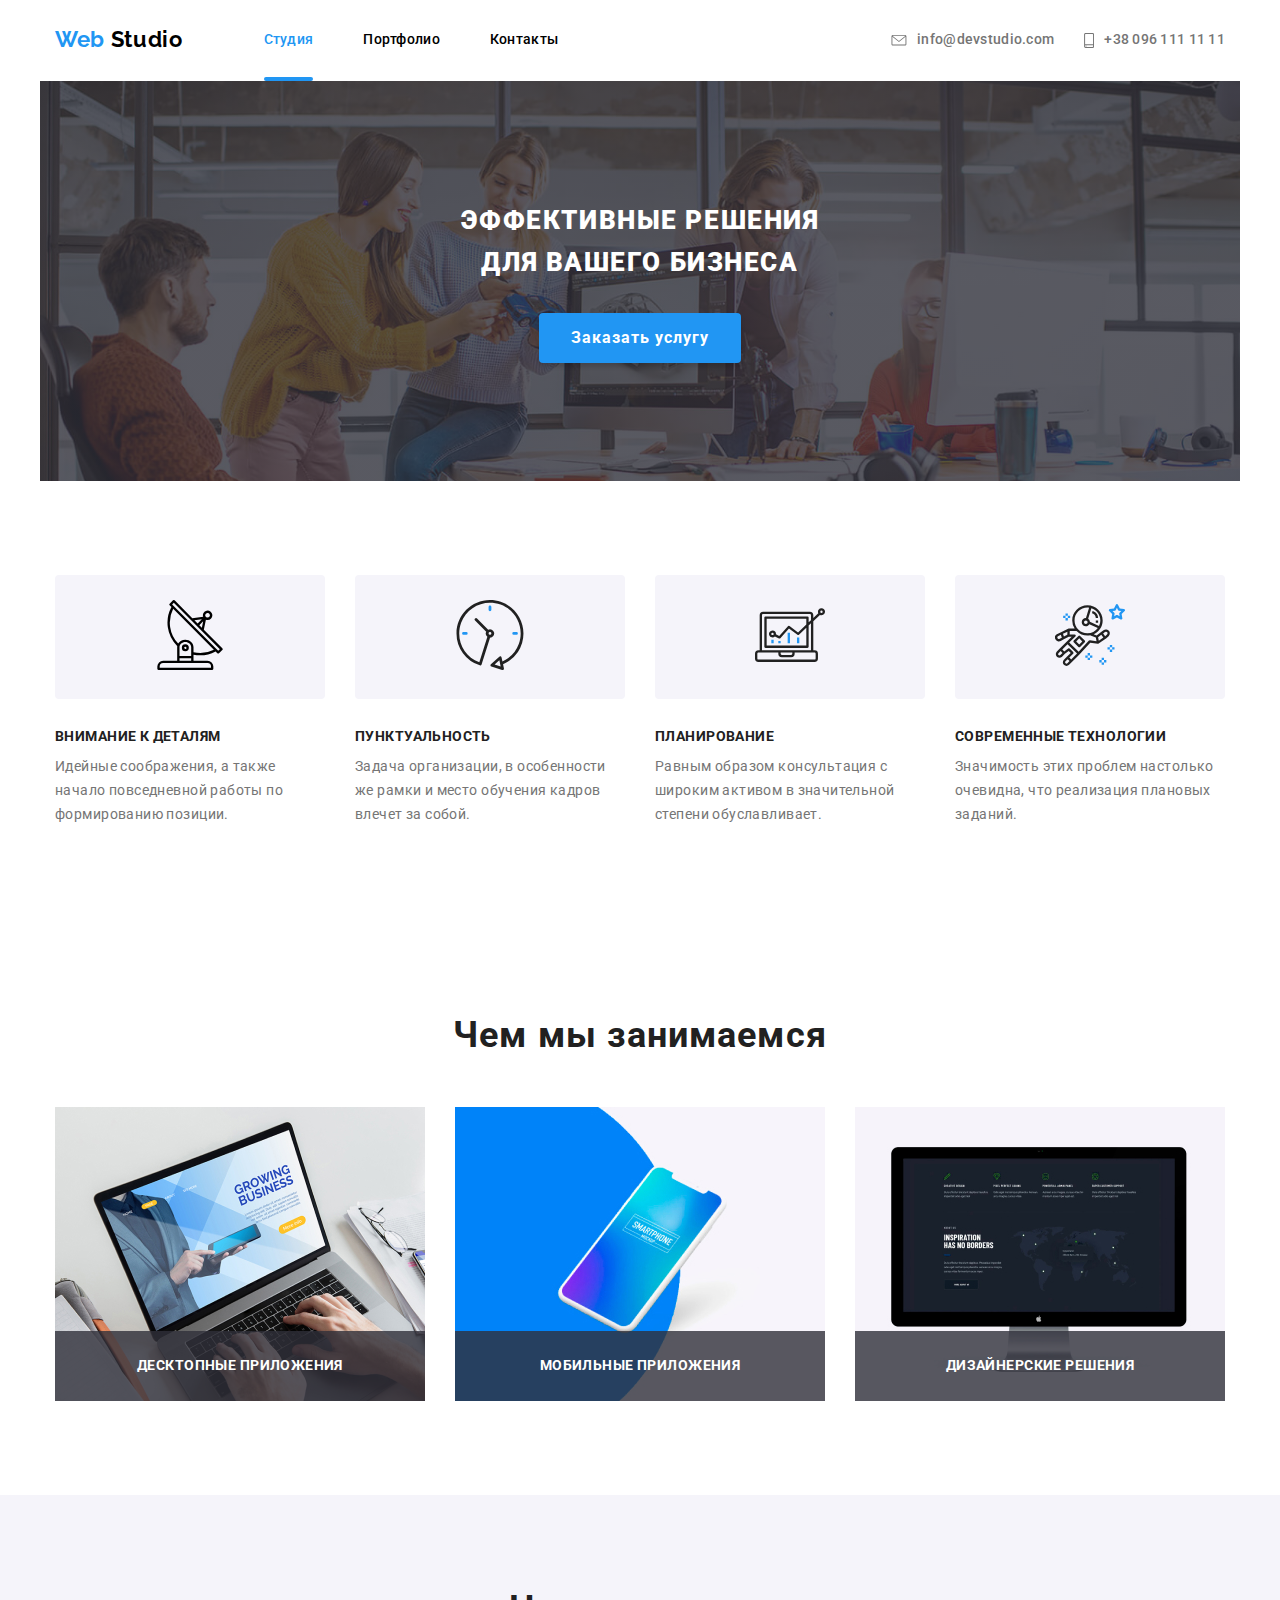
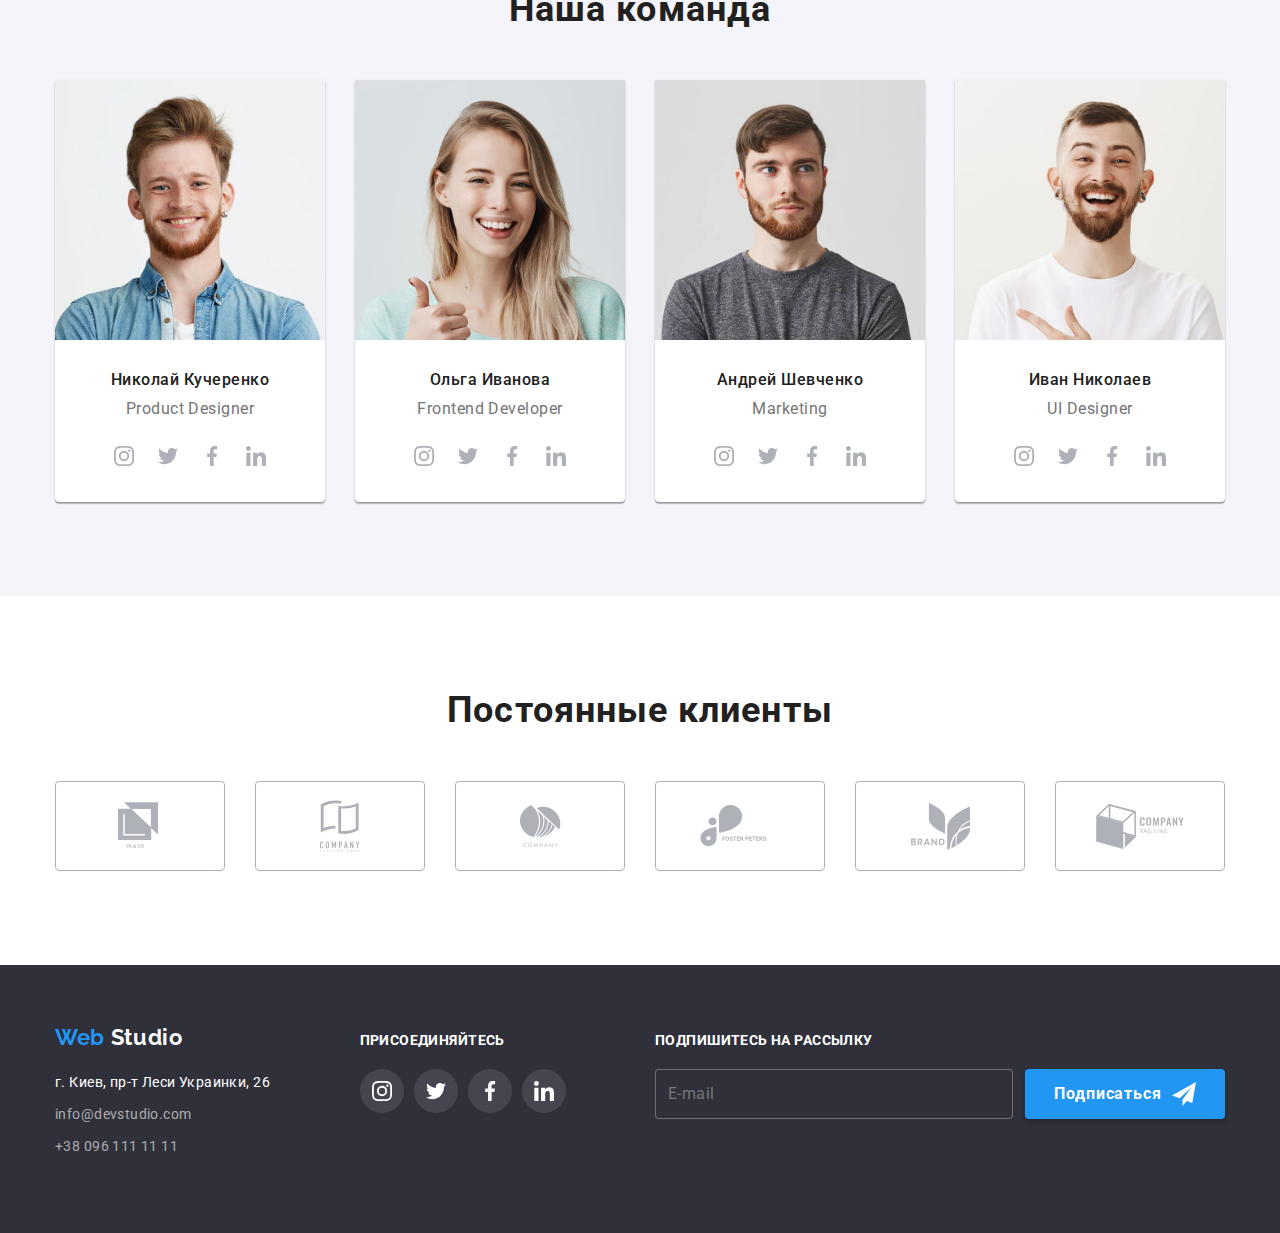
==== commit cb53da92: "fixes team images" ====
--- a/index.html
+++ b/index.html
@@ -118,18 +118,18 @@
         <h2 class="works__header">Чем мы занимаемся</h2>
         <ul class="works__list">
           <li class="works__item">
-            <img srcset="./images/works/Десктопные_приложения@x2.jpg x2, ./images/works/Десктопные_приложения@x3.jpg x3"
+            <img srcset="./images/works/Десктопные_приложения@x2.jpg 2x, ./images/works/Десктопные_приложения@x3.jpg 3x"
               src="./images/works/Десктопные_приложения.jpg" width="370" alt="Ноутбук" />
             <h3 class="works__title">Десктопные приложения</h3>
           </li>
           <li class="works__item">
-            <img srcset="./images/works/Мобильные_приложения@x2.jpg x2, ./images/works/Мобильные_приложения@x3.jpg x3"
-              src="./images/works/Мобильные_приложения.jpg" width="370" alt="Смартфон" />
+            <img srcset="./images/works/Мобильные_приложения@x2.jpg 2x, ./images/works/Мобильные_приложения@x3.jpg 3x"
+              src="./images/works/Мобильные_приложения.jpg" max-width="370" alt="Смартфон" />
             <h3 class="works__title">Мобильные приложения</h3>
           </li>
           <li class="works__item">
-            <img srcset="./images/works/Дизайнерские_решения@x2.jpg x2, ./images/works/Дизайнерские_решения@x3.jpg x3"
-              src="./images/works/Дизайнерские_решения.jpg" width="370" alt="Пример дизайна на экране" />
+            <img srcset="./images/works/Дизайнерские_решения@x2.jpg 2x, ./images/works/Дизайнерские_решения@x3.jpg 3x"
+              src="./images/works/Дизайнерские_решения.jpg" max-width="370" alt="Пример дизайна на экране" />
             <h3 class="works__title">Дизайнерские решения</h3>
           </li>
         </ul>
@@ -142,8 +142,9 @@
         <ul class="team__list">
           <!-- Николай Кучеренко -->
           <li class="team__item">
-            <img srcset="./images/team/1@2x.jpg x2, ./images/team/1@3x.jpg x3" src="./images/team/1.jpg"
-              alt="Николай Кучеренко" />
+            <div class="team__thumb"><img class="team__image"
+                srcset="./images/team/1@2x.jpg 2x, ./images/team/1@3x.jpg 3x" src="./images/team/1.jpg"
+                alt="Николай Кучеренко" /></div>
             <h3 class="team__name">Николай Кучеренко</h3>
             <p class="team__profession">Product Designer</p>
             <!-- Cсылки на соц сети -->
@@ -174,8 +175,9 @@
           </li>
           <!-- Ольга Иванова -->
           <li class="team__item">
-            <img srcset="./images/team/2@2x.jpg x2, ./images/team/2@3x.jpg x3" src="./images/team/2.jpg"
-              alt="Marta Stewart" />
+            <div class="team__thumb"><img class="team__image"
+                srcset="./images/team/2@2x.jpg 2x, ./images/team/2@3x.jpg 3x" src="./images/team/2.jpg"
+                alt="Ольга Ивановa" /></div>
             <h3 class="team__name">Ольга Иванова</h3>
             <p class="team__profession">Frontend Developer</p>
             <!-- Cсылки на соц сети -->
@@ -206,8 +208,9 @@
           </li>
           <!-- Андрей Шевченко -->
           <li class="team__item">
-            <img srcset="./images/team/3@2x.jpg x2, ./images/team/3@3x.jpg x3" src="./images/team/3.jpg"
-              alt="Robert Jakis" />
+            <div class="team__thumb"><img class="team__image"
+                srcset="./images/team/3@2x.jpg 2x, ./images/team/3@3x.jpg 3x" src="./images/team/3.jpg"
+                alt="Андрей Шевченко" /></div>
             <h3 class="team__name">Андрей Шевченко</h3>
             <p class="team__profession">Marketing</p>
             <!-- Ссылки на соцсети -->
@@ -238,8 +241,9 @@
           </li>
           <!-- Иван Николаев -->
           <li class="team__item">
-            <img srcset="./images/team/4@2x.jpg x2, ./images/team/4@3x.jpg x3" src="./images/team/4.jpg"
-              alt="Martin Doe" />
+            <div class="team__thumb"><img class="team__image"
+                srcset="./images/team/4@2x.jpg 2x, ./images/team/4@3x.jpg 3x" src="./images/team/4.jpg"
+                alt="Иван Николаев" /></div>
             <h3 class="team__name">Иван Николаев</h3>
             <p class="team__profession">UI Designer</p>
             <!-- Cсылки на соц сети -->
@@ -422,6 +426,5 @@
   <script src="./js/menu.js"></script>
   <script src="./js/modal.js"></script>
 </body>
-</body>
 
 </html>--- a/css/main.min.css
+++ b/css/main.min.css
@@ -1,2 +1,2 @@
-body{margin:0;font-family:roboto, sans-serif}img{display:block;max-width:100%}.connect__title,.subscribe__title{display:block;font-weight:bold;font-size:14px;line-height:1.14;letter-spacing:0.03em;text-transform:uppercase}.hero__btn,.subscribe__btn,.order-form__submit-btn{background-color:#2196f3;color:#fff;font-weight:700;font-size:16px;line-height:1.87;letter-spacing:0.06em;border:0;border-radius:4px;-webkit-box-shadow:0px 4px 4px rgba(0,0,0,0.15);box-shadow:0px 4px 4px rgba(0,0,0,0.15);cursor:pointer}.header__container,.hero,.advantages__container,.works__container,.team__container,.clients__container,.footer__container,.gallery__container{margin:0 auto;padding:0 15px}@media screen and (min-width: 480px){.header__container,.hero,.advantages__container,.works__container,.team__container,.clients__container,.footer__container,.gallery__container{width:480px}}@media screen and (min-width: 768px){.header__container,.hero,.advantages__container,.works__container,.team__container,.clients__container,.footer__container,.gallery__container{width:768px}}@media screen and (min-width: 1200px){.header__container,.hero,.advantages__container,.works__container,.team__container,.clients__container,.footer__container,.gallery__container{width:1200px}}.order-form__title,.order-form__comment-title{display:block;position:absolute;font-weight:400;font-size:14px;line-height:16px;letter-spacing:0.01em;color:#757575;-webkit-transition:250ms cubic-bezier(0.4, 0, 0.2, 1);transition:250ms cubic-bezier(0.4, 0, 0.2, 1)}.header__container .logo,.footer__address .logo{font-family:raleway;color:#2196f3;font-weight:700;font-size:22px;line-height:1.18;letter-spacing:0.03em;text-decoration:none}.works__header,.team__header,.clients__header{margin:0 auto 30px auto;text-align:center;color:#212121;font-weight:700;font-size:36px;letter-spacing:0.03em}@media screen and (min-width: 1200px){.works__header,.team__header,.clients__header{margin-bottom:50px}}.advantages,.works,.team,.clients,.gallery{padding:94px 0}@media screen and (max-width: 1199px){.advantages,.works,.team,.clients,.gallery{padding:60px 0}}.social-list__icon,.connect__icon{display:block;width:20px;height:20px;fill:currentColor}.social-list__link,.connect__link{display:block;padding:12px 12px;border:0;border-radius:50%}.advantages__header,.order-form__checkbox{position:absolute;clip:rect(0 0 0 0);width:1px;height:1px;margin:-1px}.header{border-bottom:1px solid #fff}@media screen and (max-width: 1199px){.header{border-bottom:1px solid #ececec}}.header--portfolio{border-bottom:1px solid #ececec}.header__container{position:relative;display:-webkit-box;display:-ms-flexbox;display:flex;-webkit-box-align:center;-ms-flex-align:center;align-items:center;-webkit-box-pack:justify;-ms-flex-pack:justify;justify-content:space-between}@media screen and (max-width: 767px){.header__container{padding:16px 15px}}.header__container .logo__studio{color:#000000}.menu-button{display:inline-block;margin-left:auto;padding:0;border:0;background-color:#fff;cursor:pointer}.menu-button:hover,.menu-button:focus{fill:#2196f3}@media screen and (min-width: 768px){.menu-button{display:none}}.menu-button .icon-cross{display:none}.menu-button.is-open .icon-cross{display:block}.menu-button.is-open .icon-menu{display:none}.menu-icon{-webkit-transition:250ms cubic-bezier(0.4, 0, 0.2, 1);transition:250ms cubic-bezier(0.4, 0, 0.2, 1)}.menu-container{position:relative;display:-webkit-box;display:-ms-flexbox;display:flex;-webkit-box-pack:justify;-ms-flex-pack:justify;justify-content:space-between;-webkit-box-flex:1;-ms-flex-positive:1;flex-grow:1;margin-left:81px}@media screen and (max-width: 767px){.menu-container{display:none;position:absolute;top:100%;left:0;width:100%;margin:0;padding:60px 0;z-index:2;background-color:#fff;border-top:1px solid #ececec;-webkit-box-shadow:0px 1px 3px rgba(0,0,0,0.16),0px 2px 4px rgba(0,0,0,0.08),0px 4px 8px rgba(0,0,0,0.04);box-shadow:0px 1px 3px rgba(0,0,0,0.16),0px 2px 4px rgba(0,0,0,0.08),0px 4px 8px rgba(0,0,0,0.04)}.menu-container.is-open{display:block}}@media screen and (min-width: 768px){.header-nav{display:-webkit-box;display:-ms-flexbox;display:flex;-webkit-box-align:center;-ms-flex-align:center;align-items:center}}.header-nav__list{margin:0 0 60px 0;text-align:center;padding:0;list-style-type:none}@media screen and (min-width: 768px){.header-nav__list{display:-webkit-box;display:-ms-flexbox;display:flex;margin:0}}.header-nav__item{display:block}.header-nav__item:not(:last-child){margin-right:50px}@media screen and (max-width: 767px){.header-nav__item:not(:last-child){margin-right:0;margin-bottom:40px}}.header-nav__link{position:relative;display:inline-block;padding:32px 0;color:var(--dark-gray-color);font-weight:500;font-size:14px;line-height:1.14;letter-spacing:0.02em;text-decoration:none;-webkit-transition:color 250ms cubic-bezier(0.4, 0, 0.2, 1);transition:color 250ms cubic-bezier(0.4, 0, 0.2, 1)}@media screen and (max-width: 767px){.header-nav__link{padding:0}.header-nav__link--current{padding-bottom:8px}}.header-nav__link:hover,.header-nav__link:focus,.header-nav__link--current{color:#2196f3}.header-nav__link--current::before{position:absolute;content:"";display:block;width:100%;height:4px;bottom:-1px;left:0;background-color:#2196f3;border-radius:2px;-webkit-transition:250ms cubic-bezier(0.4, 0, 0.2, 1);transition:250ms cubic-bezier(0.4, 0, 0.2, 1)}.header-address{display:block}@media screen and (min-width: 768px){.header-address{display:-webkit-box;display:-ms-flexbox;display:flex;-webkit-box-orient:vertical;-webkit-box-direction:normal;-ms-flex-direction:column;flex-direction:column;-webkit-box-pack:center;-ms-flex-pack:center;justify-content:center;margin-left:auto}}@media screen and (min-width: 1200px){.header-address{-webkit-box-orient:horizontal;-webkit-box-direction:normal;-ms-flex-direction:row;flex-direction:row;-webkit-box-align:center;-ms-flex-align:center;align-items:center}}.header-address__link{display:block;color:#757575;font-style:normal;font-weight:500;font-size:14px;line-height:1.14;letter-spacing:0.02em;text-decoration:none;-webkit-transition:color 250ms cubic-bezier(0.4, 0, 0.2, 1);transition:color 250ms cubic-bezier(0.4, 0, 0.2, 1)}.header-address__link:not(:last-child){margin-right:30px}@media screen and (max-width: 768px){.header-address__link:not(:last-child){margin:0 0 16px 0}}.header-address__link:hover,.header-address__link:focus{color:#2196f3}@media screen and (max-width: 767px){.header-address__link{text-align:center}}.header-address__icon{margin-right:10px;fill:currentColor;-webkit-transition:fill 250ms cubic-bezier(0.4, 0, 0.2, 1);transition:fill 250ms cubic-bezier(0.4, 0, 0.2, 1);vertical-align:middle}.hero{padding:118px 15px;text-align:center;background-color:rgba(47,48,58,0.8);background-image:-webkit-gradient(linear, left top, left bottom, from(rgba(47,48,58,0.8)), to(rgba(47,48,58,0.8))),url(../images/hero/hero-mobile.jpg);background-image:linear-gradient(rgba(47,48,58,0.8), rgba(47,48,58,0.8)),url(../images/hero/hero-mobile.jpg);background-repeat:no-repeat;background-size:cover}@media screen and (min-width: 768px) and (max-width: 1199px){.hero{padding:118px 204px;background-image:-webkit-gradient(linear, left top, left bottom, from(rgba(47,48,58,0.8)), to(rgba(47,48,58,0.8))),url(../images/hero/hero-tablet.jpg);background-image:linear-gradient(rgba(47,48,58,0.8), rgba(47,48,58,0.8)),url(../images/hero/hero-tablet.jpg)}}@media screen and (min-width: 1200px) and (max-width: 1600px){.hero{background-image:-webkit-gradient(linear, left top, left bottom, from(rgba(47,48,58,0.8)), to(rgba(47,48,58,0.8))),url(../images/hero/hero-desktop.jpg);background-image:linear-gradient(rgba(47,48,58,0.8), rgba(47,48,58,0.8)),url(../images/hero/hero-desktop.jpg)}}.hero__header{margin:0 0 30px 0;color:#fff;font-weight:900;font-size:44px;line-height:1.36;letter-spacing:0.06em;text-transform:uppercase}@media screen and (max-width: 1599px){.hero__header{font-weight:900;font-size:26px;line-height:1.62}}.hero__btn{display:inline-block;padding:10px 32px;text-align:center}.advantages__list{padding:0;margin:-15px;display:-webkit-box;display:-ms-flexbox;display:flex;-ms-flex-wrap:wrap;flex-wrap:wrap}.advantages__item{display:block;margin:15px}@media screen and (min-width: 768px){.advantages__item{width:calc((100% - 60px) / 2)}}@media screen and (min-width: 1200px){.advantages__item{width:calc((100% - 120px) / 4)}}.advantages__icon-box{margin-bottom:30px;padding:25px 0;background-color:#f5f4fa;border-radius:4px;text-align:center}.advantages__icon{width:70px;height:70px}.advantages__title{margin:0 0 10px 0;color:#212121;font-weight:700;font-size:14px;line-height:1.14;letter-spacing:0.03em;text-transform:uppercase;text-align:center}@media screen and (min-width: 768px){.advantages__title{text-align:left}}.advantages__description{margin:0;color:#757575;font-weight:400;font-size:14px;line-height:1.71;letter-spacing:0.03em}.works{display:none}@media screen and (min-width: 1200px){.works{display:block}}.works__list{margin:0;padding:0;display:-webkit-box;display:-ms-flexbox;display:flex;-webkit-box-pack:justify;-ms-flex-pack:justify;justify-content:space-between;list-style-type:none}.works__item{position:relative;width:calc((100% - 60px) / 3)}.works__title{position:absolute;bottom:0;width:100%;margin:0;padding:27px 0;text-align:center;background-color:rgba(47,48,58,0.8);color:#fff;font-weight:700;font-size:14px;line-height:1.14;letter-spacing:0.03em;text-transform:uppercase}.team{background-color:#f5f4fa}.team__list{padding:0;margin:-15px;display:-webkit-box;display:-ms-flexbox;display:flex;-ms-flex-wrap:wrap;flex-wrap:wrap}.team__item{display:block;margin:15px;padding-bottom:24px;text-align:center;background-color:#fff;-webkit-box-shadow:0px 2px 1px rgba(0,0,0,0.2),0px 1px 1px rgba(0,0,0,0.14),0px 1px 3px rgba(0,0,0,0.12);box-shadow:0px 2px 1px rgba(0,0,0,0.2),0px 1px 1px rgba(0,0,0,0.14),0px 1px 3px rgba(0,0,0,0.12);border-radius:0px 0px 4px 4px}@media screen and (min-width: 768px){.team__item{width:calc((100% - 60px) / 2)}}@media screen and (min-width: 1200px){.team__item{width:calc((100% - 120px) / 4)}}.team__name{margin:30px 0 0 0;color:#212121;font-weight:500;font-size:16px;line-height:1.19;letter-spacing:0.03em}.team__profession{margin:10px 0 0 0;padding:0;color:#757575;font-weight:400;font-size:16px;line-height:1.19;letter-spacing:0.03em}.social-list{padding:0;margin-top:16px;display:-webkit-box;display:-ms-flexbox;display:flex;-webkit-box-pack:center;-ms-flex-pack:center;justify-content:center;list-style-type:none}.social-list__link{text-align:center;color:#afb1b8;-webkit-transition:250ms cubic-bezier(0.4, 0, 0.2, 1);transition:250ms cubic-bezier(0.4, 0, 0.2, 1)}.social-list__link:not(:last-child){margin-right:10px}.social-list__link:hover,.social-list__link:focus{background-color:#2196f3;color:#fff}.clients__list{display:-webkit-box;display:-ms-flexbox;display:flex;-ms-flex-wrap:wrap;flex-wrap:wrap;margin:-15px;padding:0;list-style-type:none}@media screen and (min-width: 1200px){.clients__list{-ms-flex-wrap:nowrap;flex-wrap:nowrap}}.clients__item{margin:15px;padding:0;width:calc((100% - 60px) / 2)}@media screen and (min-width: 768px){.clients__item{width:calc((100% - 90px) / 3)}}.clients__link{display:-webkit-box;display:-ms-flexbox;display:flex;-webkit-box-pack:center;-ms-flex-pack:center;justify-content:center;-webkit-box-align:center;-ms-flex-align:center;align-items:center;margin:0;height:90px;border:1px solid #afb1b8;border-radius:4px;color:#afb1b8;-webkit-transition:250ms cubic-bezier(0.4, 0, 0.2, 1);transition:250ms cubic-bezier(0.4, 0, 0.2, 1)}.clients__link:hover,.clients__linklink{border-color:#2196f3;color:#2196f3}.clients__icon{fill:currentColor}.footer{background-color:#2f303a;color:#fff;padding:60px 0;text-align:center}@media screen and (min-width: 1200px){.footer{text-align:start}}.footer__container{display:-webkit-box;display:-ms-flexbox;display:flex;-ms-flex-wrap:wrap;flex-wrap:wrap;-ms-flex-pack:distribute;justify-content:space-around;-webkit-box-align:baseline;-ms-flex-align:baseline;align-items:baseline}@media screen and (max-width: 767px){.footer__container{display:block}}@media screen and (min-width: 1200px){.footer__container{-webkit-box-pack:justify;-ms-flex-pack:justify;justify-content:space-between}}.footer__address{margin-bottom:60px}@media screen and (min-width: 1200px){.footer__address{margin-bottom:0}}.footer__address .logo{display:block;margin-bottom:20px}.footer__address .logo__studio-white{color:#fff}.address{font-style:normal}.address__location{display:block;margin:0 0 8px 0;font-weight:400;font-size:14px;line-height:1.71;letter-spacing:0.03em}.address__link{display:block;color:rgba(255,255,255,0.6);font-weight:400;font-size:14px;line-height:1.71;letter-spacing:0.03em;text-decoration:none;-webkit-transition:250ms cubic-bezier(0.4, 0, 0.2, 1);transition:250ms cubic-bezier(0.4, 0, 0.2, 1)}.address__link:not(:last-child){margin-bottom:8px}.address__link:hover,.address__link:focus{color:#2196f3}.connect{display:block;margin-bottom:60px}.connect__title,.subscribe__title{margin-bottom:20px}.connect__list{display:-webkit-box;display:-ms-flexbox;display:flex;-webkit-box-pack:center;-ms-flex-pack:center;justify-content:center;margin:0;padding:0;list-style-type:none}.connect__item:not(:last-child){margin-right:10px}.connect__link{background-color:rgba(255,255,255,0.1);color:#fff;-webkit-transition:250ms cubic-bezier(0.4, 0, 0.2, 1);transition:250ms cubic-bezier(0.4, 0, 0.2, 1)}.connect__link:hover,.connect__link:focus{background-color:#2196f3}@media screen and (min-width: 1200px){.subscribe__form{display:-webkit-box;display:-ms-flexbox;display:flex}}.subscribe__input{display:block;width:100%;margin-bottom:20px;padding:9px 12px;border:1px solid rgba(255,255,255,0.3);border-radius:4px;color:rgba(255,255,255,0.6);background-color:#2f303a;font-weight:400;font-size:16px;line-height:1.87;letter-spacing:0.03em;outline:none}@media screen and (min-width: 768px){.subscribe__input{width:450px}}@media screen and (min-width: 1200px){.subscribe__input{margin-right:12px;margin-bottom:0px;width:358px}}.subscribe__btn{padding:0 28px;display:-webkit-inline-box;display:-ms-inline-flexbox;display:inline-flex;-webkit-box-align:center;-ms-flex-align:center;align-items:center;margin:0;width:200px;height:50px;align-items:center;-webkit-box-pack:center;-ms-flex-pack:center;justify-content:center}.subscribe__icon{margin-left:10px}.backdrop{position:fixed;top:0;left:0;width:100%;height:100%;padding:93px 15px;background-color:rgba(0,0,0,0.5);opacity:1;overflow-y:scroll;-webkit-transition:opacity 250ms cubic-bezier(0.4, 0, 0.2, 1);transition:opacity 250ms cubic-bezier(0.4, 0, 0.2, 1)}.backdrop.is-hidden{opacity:0;pointer-events:none}.backdrop.is-hidden .modal{-webkit-transform:translate(-50%, -50%) scale(1.5);transform:translate(-50%, -50%) scale(1.5)}.order-modal{position:relative;margin:0 auto;padding:40px;max-width:480px;-webkit-transition:250ms cubic-bezier(0.4, 0, 0.2, 1);transition:250ms cubic-bezier(0.4, 0, 0.2, 1);background-color:#fff;-webkit-box-shadow:0px 2px 1px rgba(0,0,0,0.2),0px 1px 1px rgba(0,0,0,0.14),0px 1px 3px rgba(0,0,0,0.12);box-shadow:0px 2px 1px rgba(0,0,0,0.2),0px 1px 1px rgba(0,0,0,0.14),0px 1px 3px rgba(0,0,0,0.12);border-radius:4px}@media screen and (min-width: 768px){.order-modal{position:absolute;top:50%;left:50%;-webkit-transform:translate(-50%, -50%) scale(1);transform:translate(-50%, -50%) scale(1)}}@media screen and (min-width: 1200px){.order-modal{max-width:528px;width:528px}}.order-modal__close-btn{display:-webkit-inline-box;display:-ms-inline-flexbox;display:inline-flex;position:absolute;top:8px;right:8px;width:30px;height:30px;padding:0;margin:0;-webkit-box-align:center;-ms-flex-align:center;align-items:center;-webkit-box-pack:center;-ms-flex-pack:center;justify-content:center;background-color:#fff;border:1px solid rgba(0,0,0,0.1);border-radius:50%}.order-modal__close-btn:hover,.order-modal__close-btn:focus{fill:#2196f3;cursor:pointer}.order-form{text-align:center}.order-form__content{display:block;margin-bottom:30px}.order-form__header{display:block;margin-bottom:30px;text-align:center;font-weight:700;font-size:20px;line-height:1.15;letter-spacing:0.03em;color:#212121}.order-form__form-field{position:relative;display:block}.order-form__form-field:not(:nth-last-of-type(2)){margin-bottom:28px}.order-form__form-field:nth-last-of-type(2){margin-bottom:20px}.order-form__input{display:block;width:100%;padding:12px 18px 12px 42px;border:1px solid rgba(33,33,33,0.2);border-radius:4px}.order-form__input:focus,.order-form__comment:focus{border:1px solid #2196f3;outline:0}.order-form__input:focus+.order-form__title{-webkit-transform:translate(-20px, -45px);transform:translate(-20px, -45px);color:#2196f3}.order-form__input:focus ~ .order-form__icon{fill:#2196f3}.order-form__input:not(:placeholder-shown)+.order-form__title{-webkit-transform:translateX(-20px) translateY(-45px);transform:translateX(-20px) translateY(-45px)}.order-form__title{top:50%;left:42px;-webkit-transform:translateY(-50%);transform:translateY(-50%)}.order-form__icon{display:block;position:absolute;left:16px;top:50%;-webkit-transform:translateY(-50%);transform:translateY(-50%);margin-right:8px;fill:currentColor;-webkit-transition:250ms cubic-bezier(0.4, 0, 0.2, 1);transition:250ms cubic-bezier(0.4, 0, 0.2, 1)}.order-form__comment{display:block;width:100%;padding:12px 16px 12px 16px;border:1px solid rgba(33,33,33,0.2);border-radius:4px;resize:none}.order-form__comment:not(:placeholder-shown)+.order-form__comment-title,.order-form__comment:focus+.order-form__comment-title{-webkit-transform:translateY(-35px);transform:translateY(-35px);color:#2196f3}.order-form__comment-title{top:12px;left:16px}.order-form__conditions{display:-webkit-box;display:-ms-flexbox;display:flex;-webkit-box-align:center;-ms-flex-align:center;align-items:center;-webkit-box-pack:center;-ms-flex-pack:center;justify-content:center;-ms-flex-wrap:wrap;flex-wrap:wrap}.order-form__checkbox:checked+.order-form__checkbox-custom{background-color:#2196f3;background-image:url(../images/checked.svg);border:0}.order-form__checkbox-custom{display:block;width:15px;height:15px;margin-right:8px;border:2px solid #212121;border-radius:2px;background-origin:border-box}.order-form__conditions-title,.order-form__conditions-link{font-weight:400;font-size:14px;line-height:1.71;letter-spacing:0.03em}@media screen and (max-width: 1199px){.order-form__conditions-title,.order-form__conditions-link{display:inline-block;font-weight:normal;font-size:12px;line-height:1.17;letter-spacing:0.03em}}.order-form__conditions-title{color:#757575}.order-form__conditions-link{color:#2196f3}@media screen and (max-width: 476px){.order-form__conditions-link{margin-top:8px}}.order-form__submit-btn{padding:10px 55px}.filter{display:-webkit-box;display:-ms-flexbox;display:flex;-ms-flex-wrap:wrap;flex-wrap:wrap;padding:0;margin:0 0 50px 0;-webkit-box-pack:center;-ms-flex-pack:center;justify-content:center}@media screen and (max-width: 767px){.filter{margin-bottom:40px;-webkit-box-pack:start;-ms-flex-pack:start;justify-content:start}}.filter__item{list-style-type:none}.filter__item:not(:last-child){margin-right:8px}@media screen and (max-width: 767px){.filter__item:not(:nth-last-of-type(-n+2)){margin-bottom:15px}}.filter__btn{display:inline-block;background-color:#f5f4fa;color:#212121;font-weight:500;font-size:16px;line-height:1.62;text-align:center;letter-spacing:0.03em;padding:6px 22px;border:0;border-radius:4px;-webkit-transition:250ms cubic-bezier(0.4, 0, 0.2, 1);transition:250ms cubic-bezier(0.4, 0, 0.2, 1)}.filter__btn:hover,.filter__btn:focus{background-color:#2196f3;color:#fff;-webkit-box-shadow:0px 2px 2px rgba(0,0,0,0.12),0px 1px 2px rgba(0,0,0,0.08),0px 3px 1px rgba(0,0,0,0.1);box-shadow:0px 2px 2px rgba(0,0,0,0.12),0px 1px 2px rgba(0,0,0,0.08),0px 3px 1px rgba(0,0,0,0.1);cursor:pointer}.card-list{display:-webkit-box;display:-ms-flexbox;display:flex;-ms-flex-wrap:wrap;flex-wrap:wrap;margin:-15px;padding:0;list-style-type:none}.card{padding:0;margin:15px}@media screen and (min-width: 768px){.card{width:calc((100% - 60px) / 2)}}@media screen and (min-width: 1200px){.card{width:calc((100% - 90px) / 3)}}.card__link{padding:0;margin:0;display:block;text-decoration:none;-webkit-transition:250ms cubic-bezier(0.4, 0, 0.2, 1);transition:250ms cubic-bezier(0.4, 0, 0.2, 1)}.card__link:hover,.card__link:focus{-webkit-box-shadow:1px 4px 6px rgba(0,0,0,0.16),0px 4px 4px rgba(0,0,0,0.06),0px 1px 1px rgba(0,0,0,0.12);box-shadow:1px 4px 6px rgba(0,0,0,0.16),0px 4px 4px rgba(0,0,0,0.06),0px 1px 1px rgba(0,0,0,0.12)}.card__link:hover .card__description,.card__link:focus .card__description{-webkit-transform:translateY(0);transform:translateY(0)}.card__thumb{display:-webkit-box;display:-ms-flexbox;display:flex;position:relative;overflow:hidden}.card__text{padding:20px 24px;border:1px solid #eeeeee;border-top:0}.card__title{margin:0;color:#212121;font-weight:700;font-size:18px;line-height:2;letter-spacing:0.06em;white-space:nowrap;overflow:hidden;text-overflow:ellipsis}.card__type{margin:4px 0 0 0;color:#757575;font-weight:400;font-size:16px;line-height:1.87;letter-spacing:0.03em}.card__description{position:absolute;-webkit-transform:translateY(100%);transform:translateY(100%);margin:0;padding:63px 24px;width:100%;height:100%;color:#fff;background-color:rgba(33,150,243,0.9);font-weight:400;font-size:18px;line-height:1.56;letter-spacing:0.03em;-webkit-transition:250ms cubic-bezier(0.4, 0, 0.2, 1);transition:250ms cubic-bezier(0.4, 0, 0.2, 1)}
+body{margin:0;font-family:roboto, sans-serif}img{display:block;max-width:100%}.connect__title,.subscribe__title{display:block;font-weight:bold;font-size:14px;line-height:1.14;letter-spacing:0.03em;text-transform:uppercase}.hero__btn,.subscribe__btn,.order-form__submit-btn{background-color:#2196f3;color:#fff;font-weight:700;font-size:16px;line-height:1.87;letter-spacing:0.06em;border:0;border-radius:4px;-webkit-box-shadow:0px 4px 4px rgba(0,0,0,0.15);box-shadow:0px 4px 4px rgba(0,0,0,0.15);cursor:pointer}.header__container,.hero,.advantages__container,.works__container,.team__container,.clients__container,.footer__container,.gallery__container{margin:0 auto;padding:0 15px}@media screen and (min-width: 480px){.header__container,.hero,.advantages__container,.works__container,.team__container,.clients__container,.footer__container,.gallery__container{width:480px}}@media screen and (min-width: 768px){.header__container,.hero,.advantages__container,.works__container,.team__container,.clients__container,.footer__container,.gallery__container{width:768px}}@media screen and (min-width: 1200px){.header__container,.hero,.advantages__container,.works__container,.team__container,.clients__container,.footer__container,.gallery__container{width:1200px}}.order-form__title,.order-form__comment-title{display:block;position:absolute;font-weight:400;font-size:14px;line-height:16px;letter-spacing:0.01em;color:#757575;-webkit-transition:250ms cubic-bezier(0.4, 0, 0.2, 1);transition:250ms cubic-bezier(0.4, 0, 0.2, 1)}.header__container .logo,.footer__address .logo{font-family:raleway;color:#2196f3;font-weight:700;font-size:22px;line-height:1.18;letter-spacing:0.03em;text-decoration:none}.works__header,.team__header,.clients__header{margin:0 auto 30px auto;text-align:center;color:#212121;font-weight:700;font-size:36px;letter-spacing:0.03em}@media screen and (min-width: 1200px){.works__header,.team__header,.clients__header{margin-bottom:50px}}.advantages,.works,.team,.clients,.gallery{padding:94px 0}@media screen and (max-width: 1199px){.advantages,.works,.team,.clients,.gallery{padding:60px 0}}.social-list__icon,.connect__icon{display:block;width:20px;height:20px;fill:currentColor}.social-list__link,.connect__link{display:block;padding:12px 12px;border:0;border-radius:50%}.advantages__header,.order-form__checkbox{position:absolute;clip:rect(0 0 0 0);width:1px;height:1px;margin:-1px}.header{border-bottom:1px solid #fff}@media screen and (max-width: 1199px){.header{border-bottom:1px solid #ececec}}.header--portfolio{border-bottom:1px solid #ececec}.header__container{position:relative;display:-webkit-box;display:-ms-flexbox;display:flex;-webkit-box-align:center;-ms-flex-align:center;align-items:center;-webkit-box-pack:justify;-ms-flex-pack:justify;justify-content:space-between}@media screen and (max-width: 767px){.header__container{padding:16px 15px}}.header__container .logo__studio{color:#000000}.menu-button{display:inline-block;margin-left:auto;padding:0;border:0;background-color:#fff;cursor:pointer}.menu-button:hover,.menu-button:focus{fill:#2196f3}@media screen and (min-width: 768px){.menu-button{display:none}}.menu-button .icon-cross{display:none}.menu-button.is-open .icon-cross{display:block}.menu-button.is-open .icon-menu{display:none}.menu-icon{-webkit-transition:250ms cubic-bezier(0.4, 0, 0.2, 1);transition:250ms cubic-bezier(0.4, 0, 0.2, 1)}.menu-container{position:relative;display:-webkit-box;display:-ms-flexbox;display:flex;-webkit-box-pack:justify;-ms-flex-pack:justify;justify-content:space-between;-webkit-box-flex:1;-ms-flex-positive:1;flex-grow:1;margin-left:81px}@media screen and (max-width: 767px){.menu-container{display:none;position:absolute;top:100%;left:0;width:100%;margin:0;padding:60px 0;z-index:2;background-color:#fff;border-top:1px solid #ececec;-webkit-box-shadow:0px 1px 3px rgba(0,0,0,0.16),0px 2px 4px rgba(0,0,0,0.08),0px 4px 8px rgba(0,0,0,0.04);box-shadow:0px 1px 3px rgba(0,0,0,0.16),0px 2px 4px rgba(0,0,0,0.08),0px 4px 8px rgba(0,0,0,0.04)}.menu-container.is-open{display:block}}@media screen and (min-width: 768px){.header-nav{display:-webkit-box;display:-ms-flexbox;display:flex;-webkit-box-align:center;-ms-flex-align:center;align-items:center}}.header-nav__list{margin:0 0 60px 0;text-align:center;padding:0;list-style-type:none}@media screen and (min-width: 768px){.header-nav__list{display:-webkit-box;display:-ms-flexbox;display:flex;margin:0}}.header-nav__item{display:block}.header-nav__item:not(:last-child){margin-right:50px}@media screen and (max-width: 767px){.header-nav__item:not(:last-child){margin-right:0;margin-bottom:40px}}.header-nav__link{position:relative;display:inline-block;padding:32px 0;color:var(--dark-gray-color);font-weight:500;font-size:14px;line-height:1.14;letter-spacing:0.02em;text-decoration:none;-webkit-transition:color 250ms cubic-bezier(0.4, 0, 0.2, 1);transition:color 250ms cubic-bezier(0.4, 0, 0.2, 1)}@media screen and (max-width: 767px){.header-nav__link{margin-bottom:16px;padding:0}.header-nav__link--current{padding-bottom:8px}}.header-nav__link:hover,.header-nav__link:focus,.header-nav__link--current{color:#2196f3}.header-nav__link--current::before{position:absolute;content:"";display:block;width:100%;height:4px;bottom:-1px;left:0;background-color:#2196f3;border-radius:2px;-webkit-transition:250ms cubic-bezier(0.4, 0, 0.2, 1);transition:250ms cubic-bezier(0.4, 0, 0.2, 1)}.header-address{display:block}@media screen and (min-width: 768px){.header-address{display:-webkit-box;display:-ms-flexbox;display:flex;-webkit-box-orient:vertical;-webkit-box-direction:normal;-ms-flex-direction:column;flex-direction:column;-webkit-box-pack:center;-ms-flex-pack:center;justify-content:center;margin-left:auto}}@media screen and (min-width: 1200px){.header-address{-webkit-box-orient:horizontal;-webkit-box-direction:normal;-ms-flex-direction:row;flex-direction:row;-webkit-box-align:center;-ms-flex-align:center;align-items:center}}.header-address__link{display:block;color:#757575;font-style:normal;font-weight:500;font-size:14px;line-height:1.14;letter-spacing:0.02em;text-decoration:none;-webkit-transition:color 250ms cubic-bezier(0.4, 0, 0.2, 1);transition:color 250ms cubic-bezier(0.4, 0, 0.2, 1)}.header-address__link:not(:last-child){margin-bottom:16px}@media screen and (min-width: 768px){.header-address__link:not(:last-child){margin-bottom:10px}}@media screen and (min-width: 1199px){.header-address__link:not(:last-child){margin-bottom:0px;margin-right:30px}}.header-address__link:hover,.header-address__link:focus{color:#2196f3}@media screen and (max-width: 767px){.header-address__link{text-align:center}}.header-address__icon{margin-right:10px;fill:currentColor;-webkit-transition:fill 250ms cubic-bezier(0.4, 0, 0.2, 1);transition:fill 250ms cubic-bezier(0.4, 0, 0.2, 1);vertical-align:middle}.hero{padding:118px 15px;text-align:center;background-color:rgba(47,48,58,0.8);background-image:-webkit-gradient(linear, left top, left bottom, from(rgba(47,48,58,0.8)), to(rgba(47,48,58,0.8))),url(../images/hero/hero-mobile.jpg);background-image:linear-gradient(rgba(47,48,58,0.8), rgba(47,48,58,0.8)),url(../images/hero/hero-mobile.jpg);background-repeat:no-repeat;background-size:cover}@media screen and (min-device-pixel-ratio: 2), screen and (-webkit-min-device-pixel-ratio: 2), screen and (min-resolution: 192dpi), screen and (min-resolution: 2dppx){.hero{background-image:-webkit-gradient(linear, left top, left bottom, from(rgba(47,48,58,0.8)), to(rgba(47,48,58,0.8))),url("../images/hero/hero-mobile@2x.jpg");background-image:linear-gradient(rgba(47,48,58,0.8), rgba(47,48,58,0.8)),url("../images/hero/hero-mobile@2x.jpg")}}@media screen and (min-device-pixel-ratio: 3), screen and (-webkit-min-device-pixel-ratio: 3), screen and (min-resolution: 288dpi), screen and (min-resolution: 3dppx){.hero{background-image:-webkit-gradient(linear, left top, left bottom, from(rgba(47,48,58,0.8)), to(rgba(47,48,58,0.8))),url("../images/hero/hero-mobile@3x.jpg");background-image:linear-gradient(rgba(47,48,58,0.8), rgba(47,48,58,0.8)),url("../images/hero/hero-mobile@3x.jpg")}}@media screen and (min-width: 768px) and (max-width: 1199px){.hero{padding:118px 204px;background-image:-webkit-gradient(linear, left top, left bottom, from(rgba(47,48,58,0.8)), to(rgba(47,48,58,0.8))),url(../images/hero/hero-tablet.jpg);background-image:linear-gradient(rgba(47,48,58,0.8), rgba(47,48,58,0.8)),url(../images/hero/hero-tablet.jpg)}}@media screen and (min-width: 768px) and (max-width: 1199px) and (min-device-pixel-ratio: 2), screen and (min-width: 768px) and (max-width: 1199px) and (-webkit-min-device-pixel-ratio: 2), screen and (min-width: 768px) and (max-width: 1199px) and (min-resolution: 192dpi), screen and (min-width: 768px) and (max-width: 1199px) and (min-resolution: 2dppx){.hero{background-image:-webkit-gradient(linear, left top, left bottom, from(rgba(47,48,58,0.8)), to(rgba(47,48,58,0.8))),url("../images/hero/hero-tablet@2x.jpg");background-image:linear-gradient(rgba(47,48,58,0.8), rgba(47,48,58,0.8)),url("../images/hero/hero-tablet@2x.jpg")}}@media screen and (min-width: 768px) and (max-width: 1199px) and (min-device-pixel-ratio: 3), screen and (min-width: 768px) and (max-width: 1199px) and (-webkit-min-device-pixel-ratio: 2), screen and (min-width: 768px) and (max-width: 1199px) and (min-resolution: 192dpi), screen and (min-width: 768px) and (max-width: 1199px) and (min-resolution: 3 dppx){.hero{background-image:-webkit-gradient(linear, left top, left bottom, from(rgba(47,48,58,0.8)), to(rgba(47,48,58,0.8))),url("../images/hero/hero-tablet@3x.jpg");background-image:linear-gradient(rgba(47,48,58,0.8), rgba(47,48,58,0.8)),url("../images/hero/hero-tablet@3x.jpg")}}@media screen and (min-width: 1200px) and (max-width: 1600px){.hero{background-image:-webkit-gradient(linear, left top, left bottom, from(rgba(47,48,58,0.8)), to(rgba(47,48,58,0.8))),url(../images/hero/hero-desktop.jpg);background-image:linear-gradient(rgba(47,48,58,0.8), rgba(47,48,58,0.8)),url(../images/hero/hero-desktop.jpg)}}@media screen and (min-width: 1200px) and (max-width: 1600px) and (min-device-pixel-ratio: 2), screen and (min-width: 1200px) and (max-width: 1600px) and (-webkit-min-device-pixel-ratio: 2), screen and (min-width: 1200px) and (max-width: 1600px) and (min-resolution: 192dpi), screen and (min-width: 1200px) and (max-width: 1600px) and (min-resolution: 2dppx){.hero{background-image:-webkit-gradient(linear, left top, left bottom, from(rgba(47,48,58,0.8)), to(rgba(47,48,58,0.8))),url("../images/hero/hero-desktop@2x.jpg");background-image:linear-gradient(rgba(47,48,58,0.8), rgba(47,48,58,0.8)),url("../images/hero/hero-desktop@2x.jpg")}}@media screen and (min-width: 1200px) and (max-width: 1600px) and (min-device-pixel-ratio: 3), screen and (min-width: 1200px) and (max-width: 1600px) and (-webkit-min-device-pixel-ratio: 2), screen and (min-width: 1200px) and (max-width: 1600px) and (min-resolution: 192dpi), screen and (min-width: 1200px) and (max-width: 1600px) and (min-resolution: 3 dppx){.hero{background-image:-webkit-gradient(linear, left top, left bottom, from(rgba(47,48,58,0.8)), to(rgba(47,48,58,0.8))),url("../images/hero/hero-desktop@3x.jpg");background-image:linear-gradient(rgba(47,48,58,0.8), rgba(47,48,58,0.8)),url("../images/hero/hero-desktop@3x.jpg")}}.hero__header{margin:0 0 30px 0;color:#fff;font-weight:900;font-size:44px;line-height:1.36;letter-spacing:0.06em;text-transform:uppercase}@media screen and (max-width: 1599px){.hero__header{font-weight:900;font-size:26px;line-height:1.62}}.hero__btn{display:inline-block;padding:10px 32px;text-align:center}.advantages__list{padding:0;margin:-15px;display:-webkit-box;display:-ms-flexbox;display:flex;-ms-flex-wrap:wrap;flex-wrap:wrap}.advantages__item{display:block;margin:15px}@media screen and (min-width: 768px){.advantages__item{width:calc((100% - 60px) / 2)}}@media screen and (min-width: 1200px){.advantages__item{width:calc((100% - 120px) / 4)}}.advantages__icon-box{margin-bottom:30px;padding:25px 0;background-color:#f5f4fa;border-radius:4px;text-align:center}.advantages__icon{width:70px;height:70px}.advantages__title{margin:0 0 10px 0;color:#212121;font-weight:700;font-size:14px;line-height:1.14;letter-spacing:0.03em;text-transform:uppercase;text-align:center}@media screen and (min-width: 768px){.advantages__title{text-align:left}}.advantages__description{margin:0;color:#757575;font-weight:400;font-size:14px;line-height:1.71;letter-spacing:0.03em}.works{display:none}@media screen and (min-width: 1200px){.works{display:block}}.works__list{margin:0;padding:0;display:-webkit-box;display:-ms-flexbox;display:flex;-webkit-box-pack:justify;-ms-flex-pack:justify;justify-content:space-between;list-style-type:none}.works__item{position:relative;width:calc((100% - 60px) / 3)}.works__title{position:absolute;bottom:0;width:100%;margin:0;padding:27px 0;text-align:center;background-color:rgba(47,48,58,0.8);color:#fff;font-weight:700;font-size:14px;line-height:1.14;letter-spacing:0.03em;text-transform:uppercase}.team{background-color:#f5f4fa}.team__list{padding:0;margin:-15px;display:-webkit-box;display:-ms-flexbox;display:flex;-ms-flex-wrap:wrap;flex-wrap:wrap}.team__item{display:block;margin:15px;padding-bottom:24px;text-align:center;background-color:#fff;-webkit-box-shadow:0px 2px 1px rgba(0,0,0,0.2),0px 1px 1px rgba(0,0,0,0.14),0px 1px 3px rgba(0,0,0,0.12);box-shadow:0px 2px 1px rgba(0,0,0,0.2),0px 1px 1px rgba(0,0,0,0.14),0px 1px 3px rgba(0,0,0,0.12);border-radius:0px 0px 4px 4px}@media screen and (min-width: 768px){.team__item{width:calc((100% - 60px) / 2)}}@media screen and (min-width: 1200px){.team__item{width:calc((100% - 120px) / 4)}}.team__thumb{height:320px}@media screen and (min-width: 768px){.team__thumb{height:260px}}.team__image{width:100%;height:100%;-o-object-fit:cover;object-fit:cover;-o-object-position:top;object-position:top}.team__name{margin:30px 0 0 0;color:#212121;font-weight:500;font-size:16px;line-height:1.19;letter-spacing:0.03em}.team__profession{margin:10px 0 0 0;padding:0;color:#757575;font-weight:400;font-size:16px;line-height:1.19;letter-spacing:0.03em}.social-list{padding:0;margin-top:16px;display:-webkit-box;display:-ms-flexbox;display:flex;-webkit-box-pack:center;-ms-flex-pack:center;justify-content:center;list-style-type:none}.social-list__link{text-align:center;color:#afb1b8;-webkit-transition:250ms cubic-bezier(0.4, 0, 0.2, 1);transition:250ms cubic-bezier(0.4, 0, 0.2, 1)}.social-list__link:not(:last-child){margin-right:10px}.social-list__link:hover,.social-list__link:focus{background-color:#2196f3;color:#fff}.clients__list{display:-webkit-box;display:-ms-flexbox;display:flex;-ms-flex-wrap:wrap;flex-wrap:wrap;margin:-15px;padding:0;list-style-type:none}@media screen and (min-width: 1200px){.clients__list{-ms-flex-wrap:nowrap;flex-wrap:nowrap}}.clients__item{margin:15px;padding:0;width:calc((100% - 60px) / 2)}@media screen and (min-width: 768px){.clients__item{width:calc((100% - 90px) / 3)}}.clients__link{display:-webkit-box;display:-ms-flexbox;display:flex;-webkit-box-pack:center;-ms-flex-pack:center;justify-content:center;-webkit-box-align:center;-ms-flex-align:center;align-items:center;margin:0;height:90px;border:1px solid #afb1b8;border-radius:4px;color:#afb1b8;-webkit-transition:250ms cubic-bezier(0.4, 0, 0.2, 1);transition:250ms cubic-bezier(0.4, 0, 0.2, 1)}.clients__link:hover,.clients__linklink{border-color:#2196f3;color:#2196f3}.clients__icon{fill:currentColor}.footer{background-color:#2f303a;color:#fff;padding:60px 0;text-align:center}@media screen and (min-width: 1200px){.footer{text-align:start}}.footer__container{display:-webkit-box;display:-ms-flexbox;display:flex;-ms-flex-wrap:wrap;flex-wrap:wrap;-ms-flex-pack:distribute;justify-content:space-around;-webkit-box-align:baseline;-ms-flex-align:baseline;align-items:baseline}@media screen and (max-width: 767px){.footer__container{display:block}}@media screen and (min-width: 1200px){.footer__container{-webkit-box-pack:justify;-ms-flex-pack:justify;justify-content:space-between}}.footer__address{margin-bottom:60px}@media screen and (min-width: 1200px){.footer__address{margin-bottom:0}}.footer__address .logo{display:block;margin-bottom:20px}.footer__address .logo__studio-white{color:#fff}.address{font-style:normal}.address__location{display:block;margin:0 0 8px 0;font-weight:400;font-size:14px;line-height:1.71;letter-spacing:0.03em}.address__link{display:block;color:rgba(255,255,255,0.6);font-weight:400;font-size:14px;line-height:1.71;letter-spacing:0.03em;text-decoration:none;-webkit-transition:250ms cubic-bezier(0.4, 0, 0.2, 1);transition:250ms cubic-bezier(0.4, 0, 0.2, 1)}.address__link:not(:last-child){margin-bottom:8px}.address__link:hover,.address__link:focus{color:#2196f3}.connect{display:block;margin-bottom:60px}.connect__title,.subscribe__title{margin-bottom:20px}.connect__list{display:-webkit-box;display:-ms-flexbox;display:flex;-webkit-box-pack:center;-ms-flex-pack:center;justify-content:center;margin:0;padding:0;list-style-type:none}.connect__item:not(:last-child){margin-right:10px}.connect__link{background-color:rgba(255,255,255,0.1);color:#fff;-webkit-transition:250ms cubic-bezier(0.4, 0, 0.2, 1);transition:250ms cubic-bezier(0.4, 0, 0.2, 1)}.connect__link:hover,.connect__link:focus{background-color:#2196f3}@media screen and (min-width: 1200px){.subscribe__form{display:-webkit-box;display:-ms-flexbox;display:flex}}.subscribe__input{display:block;width:100%;margin-bottom:20px;padding:9px 12px;border:1px solid rgba(255,255,255,0.3);border-radius:4px;color:rgba(255,255,255,0.6);background-color:#2f303a;font-weight:400;font-size:16px;line-height:1.87;letter-spacing:0.03em;outline:none}@media screen and (min-width: 768px){.subscribe__input{width:450px}}@media screen and (min-width: 1200px){.subscribe__input{margin-right:12px;margin-bottom:0px;width:358px}}.subscribe__btn{padding:0 28px;display:-webkit-inline-box;display:-ms-inline-flexbox;display:inline-flex;-webkit-box-align:center;-ms-flex-align:center;align-items:center;margin:0;width:200px;height:50px;align-items:center;-webkit-box-pack:center;-ms-flex-pack:center;justify-content:center}.subscribe__icon{margin-left:10px}.backdrop{position:fixed;top:0;left:0;width:100%;height:100%;padding:93px 15px;background-color:rgba(0,0,0,0.5);opacity:1;overflow-y:scroll;-webkit-transition:opacity 250ms cubic-bezier(0.4, 0, 0.2, 1);transition:opacity 250ms cubic-bezier(0.4, 0, 0.2, 1)}.backdrop.is-hidden{opacity:0;pointer-events:none}.backdrop.is-hidden .modal{-webkit-transform:translate(-50%, -50%) scale(1.5);transform:translate(-50%, -50%) scale(1.5)}.order-modal{position:relative;margin:0 auto;padding:40px;max-width:480px;-webkit-transition:250ms cubic-bezier(0.4, 0, 0.2, 1);transition:250ms cubic-bezier(0.4, 0, 0.2, 1);background-color:#fff;-webkit-box-shadow:0px 2px 1px rgba(0,0,0,0.2),0px 1px 1px rgba(0,0,0,0.14),0px 1px 3px rgba(0,0,0,0.12);box-shadow:0px 2px 1px rgba(0,0,0,0.2),0px 1px 1px rgba(0,0,0,0.14),0px 1px 3px rgba(0,0,0,0.12);border-radius:4px}@media screen and (min-width: 768px){.order-modal{position:absolute;top:50%;left:50%;-webkit-transform:translate(-50%, -50%) scale(1);transform:translate(-50%, -50%) scale(1)}}@media screen and (min-width: 1200px){.order-modal{max-width:528px;width:528px}}.order-modal__close-btn{display:-webkit-inline-box;display:-ms-inline-flexbox;display:inline-flex;position:absolute;top:8px;right:8px;width:30px;height:30px;padding:0;margin:0;-webkit-box-align:center;-ms-flex-align:center;align-items:center;-webkit-box-pack:center;-ms-flex-pack:center;justify-content:center;background-color:#fff;border:1px solid rgba(0,0,0,0.1);border-radius:50%}.order-modal__close-btn:hover,.order-modal__close-btn:focus{fill:#2196f3;cursor:pointer}.order-form{text-align:center}.order-form__content{display:block;margin-bottom:30px}.order-form__header{display:block;margin-bottom:30px;text-align:center;font-weight:700;font-size:20px;line-height:1.15;letter-spacing:0.03em;color:#212121}.order-form__form-field{position:relative;display:block}.order-form__form-field:not(:nth-last-of-type(2)){margin-bottom:28px}.order-form__form-field:nth-last-of-type(2){margin-bottom:20px}.order-form__input{display:block;width:100%;padding:12px 18px 12px 42px;border:1px solid rgba(33,33,33,0.2);border-radius:4px}.order-form__input:focus,.order-form__comment:focus{border:1px solid #2196f3;outline:0}.order-form__input:focus+.order-form__title{-webkit-transform:translate(-20px, -45px);transform:translate(-20px, -45px);color:#2196f3}.order-form__input:focus ~ .order-form__icon{fill:#2196f3}.order-form__input:not(:placeholder-shown)+.order-form__title{-webkit-transform:translateX(-20px) translateY(-45px);transform:translateX(-20px) translateY(-45px)}.order-form__title{top:50%;left:42px;-webkit-transform:translateY(-50%);transform:translateY(-50%)}.order-form__icon{display:block;position:absolute;left:16px;top:50%;-webkit-transform:translateY(-50%);transform:translateY(-50%);margin-right:8px;fill:currentColor;-webkit-transition:250ms cubic-bezier(0.4, 0, 0.2, 1);transition:250ms cubic-bezier(0.4, 0, 0.2, 1)}.order-form__comment{display:block;width:100%;padding:12px 16px 12px 16px;border:1px solid rgba(33,33,33,0.2);border-radius:4px;resize:none}.order-form__comment:not(:placeholder-shown)+.order-form__comment-title,.order-form__comment:focus+.order-form__comment-title{-webkit-transform:translateY(-35px);transform:translateY(-35px);color:#2196f3}.order-form__comment-title{top:12px;left:16px}.order-form__conditions{display:-webkit-box;display:-ms-flexbox;display:flex;-webkit-box-align:center;-ms-flex-align:center;align-items:center;-webkit-box-pack:center;-ms-flex-pack:center;justify-content:center;-ms-flex-wrap:wrap;flex-wrap:wrap}.order-form__checkbox:checked+.order-form__checkbox-custom{background-color:#2196f3;background-image:url(../images/checked.svg);border:0}.order-form__checkbox-custom{display:block;width:15px;height:15px;margin-right:8px;border:2px solid #212121;border-radius:2px;background-origin:border-box}.order-form__conditions-title,.order-form__conditions-link{font-weight:400;font-size:14px;line-height:1.71;letter-spacing:0.03em}@media screen and (max-width: 1199px){.order-form__conditions-title,.order-form__conditions-link{display:inline-block;font-weight:normal;font-size:12px;line-height:1.17;letter-spacing:0.03em}}.order-form__conditions-title{color:#757575}.order-form__conditions-link{color:#2196f3}@media screen and (max-width: 476px){.order-form__conditions-link{margin-top:8px}}.order-form__submit-btn{padding:10px 55px}.filter{display:-webkit-box;display:-ms-flexbox;display:flex;-ms-flex-wrap:wrap;flex-wrap:wrap;padding:0;margin:0 0 50px 0;-webkit-box-pack:center;-ms-flex-pack:center;justify-content:center}@media screen and (max-width: 767px){.filter{margin-bottom:40px;-webkit-box-pack:start;-ms-flex-pack:start;justify-content:start}}.filter__item{list-style-type:none}.filter__item:not(:last-child){margin-right:8px}@media screen and (max-width: 767px){.filter__item:not(:nth-last-of-type(-n+2)){margin-bottom:15px}}.filter__btn{display:inline-block;background-color:#f5f4fa;color:#212121;font-weight:500;font-size:16px;line-height:1.62;text-align:center;letter-spacing:0.03em;padding:6px 22px;border:0;border-radius:4px;-webkit-transition:250ms cubic-bezier(0.4, 0, 0.2, 1);transition:250ms cubic-bezier(0.4, 0, 0.2, 1)}.filter__btn:hover,.filter__btn:focus{background-color:#2196f3;color:#fff;-webkit-box-shadow:0px 2px 2px rgba(0,0,0,0.12),0px 1px 2px rgba(0,0,0,0.08),0px 3px 1px rgba(0,0,0,0.1);box-shadow:0px 2px 2px rgba(0,0,0,0.12),0px 1px 2px rgba(0,0,0,0.08),0px 3px 1px rgba(0,0,0,0.1);cursor:pointer}.card-list{display:-webkit-box;display:-ms-flexbox;display:flex;-ms-flex-wrap:wrap;flex-wrap:wrap;margin:-15px;padding:0;list-style-type:none}.card{padding:0;margin:15px}@media screen and (min-width: 768px){.card{width:calc((100% - 60px) / 2)}}@media screen and (min-width: 1200px){.card{width:calc((100% - 90px) / 3)}}.card__link{padding:0;margin:0;display:block;text-decoration:none;-webkit-transition:250ms cubic-bezier(0.4, 0, 0.2, 1);transition:250ms cubic-bezier(0.4, 0, 0.2, 1)}.card__link:hover,.card__link:focus{-webkit-box-shadow:1px 4px 6px rgba(0,0,0,0.16),0px 4px 4px rgba(0,0,0,0.06),0px 1px 1px rgba(0,0,0,0.12);box-shadow:1px 4px 6px rgba(0,0,0,0.16),0px 4px 4px rgba(0,0,0,0.06),0px 1px 1px rgba(0,0,0,0.12)}.card__link:hover .card__description,.card__link:focus .card__description{-webkit-transform:translateY(0);transform:translateY(0)}.card__thumb{display:-webkit-box;display:-ms-flexbox;display:flex;position:relative;overflow:hidden}.card__text{padding:20px 24px;border:1px solid #eeeeee;border-top:0}.card__title{margin:0;color:#212121;font-weight:700;font-size:18px;line-height:2;letter-spacing:0.06em;white-space:nowrap;overflow:hidden;text-overflow:ellipsis}.card__type{margin:4px 0 0 0;color:#757575;font-weight:400;font-size:16px;line-height:1.87;letter-spacing:0.03em}.card__description{position:absolute;-webkit-transform:translateY(100%);transform:translateY(100%);margin:0;padding:63px 24px;width:100%;height:100%;color:#fff;background-color:rgba(33,150,243,0.9);font-weight:400;font-size:18px;line-height:1.56;letter-spacing:0.03em;-webkit-transition:250ms cubic-bezier(0.4, 0, 0.2, 1);transition:250ms cubic-bezier(0.4, 0, 0.2, 1)}
 /*# sourceMappingURL=main.min.css.map */